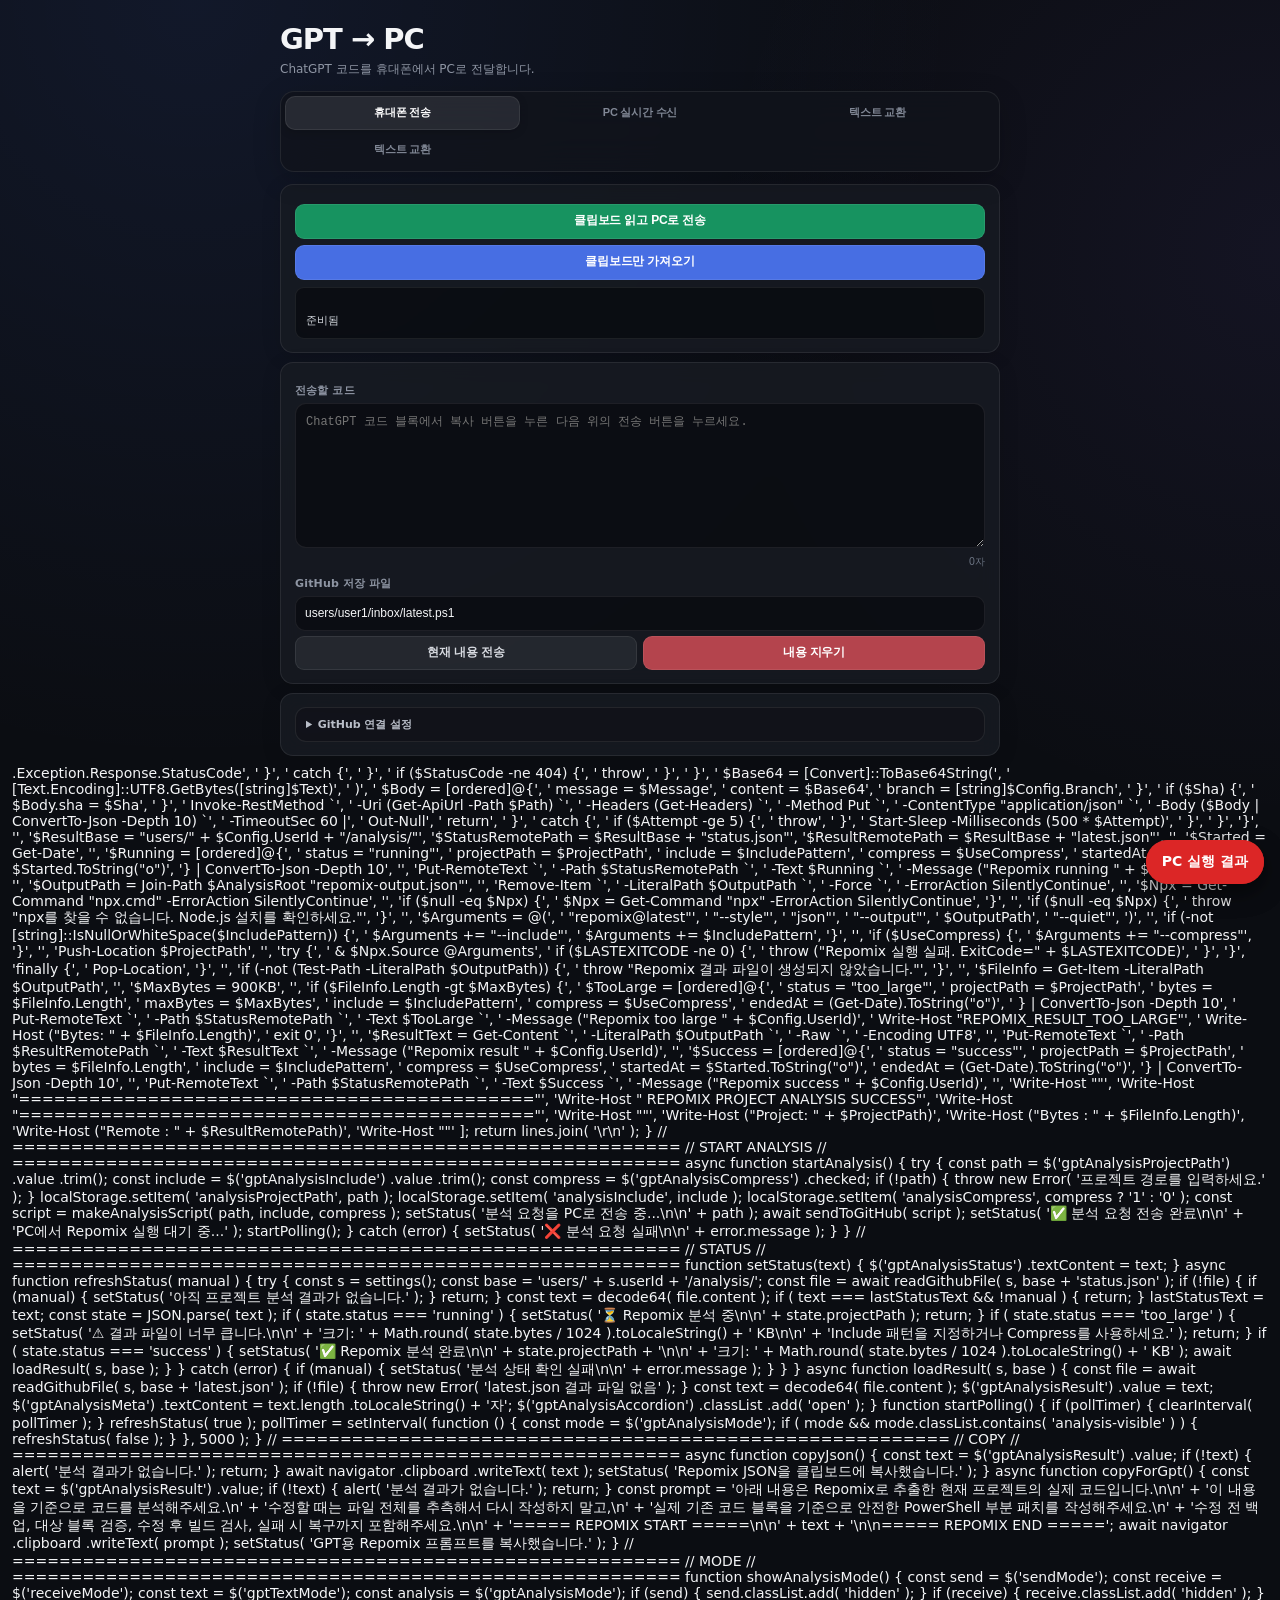
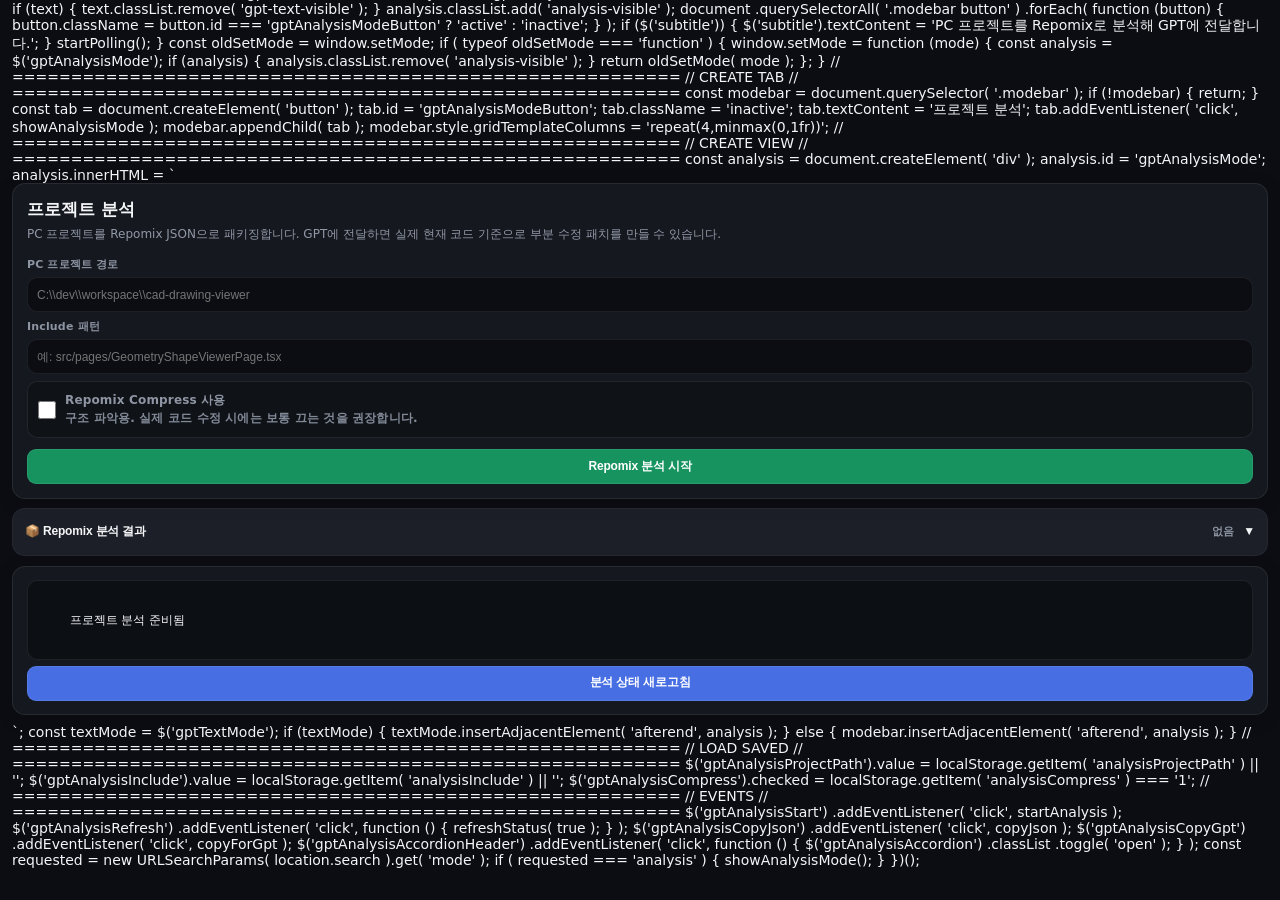
==== index.html @ d055a74e "Fix Repomix project analysis tab installer" ====
<!doctype html>
<html lang="ko">

<head>

<meta charset="utf-8">

<meta
  name="viewport"
  content="width=device-width, initial-scale=1, viewport-fit=cover"
>

<meta name="theme-color" content="#111827">

<link
  rel="manifest"
  href="./manifest.webmanifest"
>

<title>GPT → PC</title>

<style>

* {
  box-sizing: border-box;
}

body {
  margin: 0;
  padding: 14px;
  background: #111827;
  color: #f9fafb;
  font-family:
    system-ui,
    -apple-system,
    "Segoe UI",
    sans-serif;
}

.wrap {
  width: 100%;
  max-width: 1100px;
  margin: auto;
}

h1 {
  margin: 3px 0;
  font-size: 27px;
}

.sub {
  margin: 0 0 16px;
  color: #9ca3af;
}

.modebar {
  display: grid;
  grid-template-columns: 1fr 1fr;
  gap: 8px;
  margin-bottom: 14px;
}

.card {
  margin-bottom: 12px;
  padding: 14px;
  border: 1px solid #374151;
  border-radius: 14px;
  background: #1f2937;
}

label {
  display: block;
  margin: 10px 0 5px;
  color: #9ca3af;
  font-size: 13px;
}

input,
textarea,
button {
  width: 100%;
  border-radius: 9px;
  font-size: 16px;
}

input,
textarea {
  padding: 11px;
  border: 1px solid #4b5563;
  background: #111827;
  color: white;
}

textarea {
  min-height: 260px;
  resize: vertical;
  font-family:
    "Cascadia Code",
    Consolas,
    monospace;
  line-height: 1.45;
}

#receiverText {
  min-height: 500px;
}

button {
  margin-top: 8px;
  padding: 13px;
  border: 0;
  color: white;
  font-weight: 700;
  cursor: pointer;
}

.green {
  background: #059669;
}

.blue {
  background: #2563eb;
}

.gray {
  background: #374151;
}

.red {
  background: #7f1d1d;
}

.active {
  background: #2563eb;
}

.inactive {
  background: #374151;
}

.grid2 {
  display: grid;
  grid-template-columns: 1fr 1fr;
  gap: 8px;
}

.grid3 {
  display: grid;
  grid-template-columns: repeat(3, 1fr);
  gap: 8px;
}

.status {
  padding: 12px;
  border-radius: 9px;
  background: #111827;
  color: #d1d5db;
  white-space: pre-wrap;
  line-height: 1.5;
}

.connected {
  color: #86efac;
}

.disconnected {
  color: #fca5a5;
}

.meta {
  display: grid;
  grid-template-columns: 1fr 1fr 1fr;
  gap: 8px;
}

.metaBox {
  padding: 10px;
  border-radius: 9px;
  background: #111827;
}

.metaLabel {
  color: #9ca3af;
  font-size: 12px;
}

.metaValue {
  margin-top: 4px;
  word-break: break-all;
}

.hidden {
  display: none;
}

details summary {
  cursor: pointer;
  font-weight: 700;
}

.count {
  margin-top: 5px;
  text-align: right;
  color: #9ca3af;
  font-size: 12px;
}

.newFlash {
  animation: flash 1.4s ease;
}

@keyframes flash {

  0% {
    border-color: #10b981;
  }

  100% {
    border-color: #374151;
  }
}

@media (max-width: 700px) {

  .grid2,
  .grid3,
  .meta {
    grid-template-columns: 1fr;
  }

  #receiverText {
    min-height: 340px;
  }
}

</style>

<!-- GPT_COMPACT_UI_START -->

<style>

/* ==========================================================
   GPT -> PC COMPACT UI 2026
========================================================== */

:root {
  --ui-bg: #0b0d12;
  --ui-surface: rgba(24, 27, 35, 0.82);
  --ui-surface-strong: #181b23;
  --ui-surface-soft: #11141b;

  --ui-border: rgba(255,255,255,0.08);
  --ui-border-strong: rgba(255,255,255,0.13);

  --ui-text: #f4f5f7;
  --ui-muted: #8e95a3;

  --ui-blue: #4f7cff;
  --ui-green: #18a66a;
  --ui-red: #d84f58;
  --ui-purple: #8066e8;

  --ui-radius: 13px;
  --ui-radius-small: 9px;

  --ui-shadow:
    0 8px 30px rgba(0,0,0,0.22);
}


/* ==========================================================
   BASE
========================================================== */

html {
  background: var(--ui-bg);
}

body {
  background:
    radial-gradient(
      circle at 15% 0%,
      rgba(79,124,255,0.10),
      transparent 28%
    ),
    radial-gradient(
      circle at 100% 10%,
      rgba(128,102,232,0.08),
      transparent 22%
    ),
    var(--ui-bg);

  color: var(--ui-text);

  font-family:
    Inter,
    Pretendard,
    "Segoe UI",
    system-ui,
    -apple-system,
    sans-serif;

  padding:
    12px 12px 32px;

  font-size: 14px;
}


/* ==========================================================
   MAIN WIDTH
========================================================== */

.wrap,
.container {
  width: min(720px, 100%);
  margin-left: auto;
  margin-right: auto;
}


/* ==========================================================
   HEADER
========================================================== */

h1 {
  margin: 3px 0 2px !important;

  font-size:
    clamp(22px, 5vw, 29px) !important;

  line-height: 1.15;

  letter-spacing: -0.035em;
}

h2 {
  margin: 5px 0 !important;

  font-size: 16px !important;

  letter-spacing: -0.02em;
}

.sub,
#subtitle {
  margin:
    5px 0 12px !important;

  color:
    var(--ui-muted) !important;

  font-size: 12px !important;

  line-height: 1.45;
}


/* ==========================================================
   MODE TABS
========================================================== */

.modebar {
  position: sticky;

  top: 8px;

  z-index: 50;

  display: grid !important;

  grid-template-columns:
    repeat(
      3,
      minmax(0, 1fr)
    );

  gap: 3px !important;

  margin:
    8px 0 12px !important;

  padding: 4px !important;

  border:
    1px solid
    var(--ui-border);

  border-radius: 14px;

  background:
    rgba(17,20,27,0.78);

  box-shadow:
    0 8px 28px
    rgba(0,0,0,0.18);

  backdrop-filter:
    blur(18px);

  -webkit-backdrop-filter:
    blur(18px);
}


.modebar button {
  width: 100% !important;

  min-height: 34px !important;

  margin: 0 !important;

  padding:
    6px 7px !important;

  border:
    1px solid
    transparent !important;

  border-radius:
    10px !important;

  background:
    transparent !important;

  color:
    #818896 !important;

  font-size:
    11px !important;

  font-weight:
    650 !important;

  letter-spacing:
    -0.02em;

  box-shadow:
    none !important;

  transition:
    background .16s ease,
    color .16s ease,
    transform .12s ease;
}


.modebar button.active {
  background:
    rgba(255,255,255,0.095) !important;

  color:
    #ffffff !important;

  border-color:
    rgba(255,255,255,0.08) !important;

  box-shadow:
    0 2px 8px
    rgba(0,0,0,0.18) !important;
}


.modebar button:active {
  transform:
    scale(.97);
}


/* ==========================================================
   CARDS
========================================================== */

.card {
  margin-bottom:
    9px !important;

  padding:
    12px !important;

  border:
    1px solid
    var(--ui-border) !important;

  border-radius:
    var(--ui-radius) !important;

  background:
    var(--ui-surface) !important;

  box-shadow:
    0 4px 20px
    rgba(0,0,0,0.12) !important;

  backdrop-filter:
    blur(10px);

  -webkit-backdrop-filter:
    blur(10px);
}


/* ==========================================================
   LABELS
========================================================== */

label {
  margin:
    7px 0 5px !important;

  color:
    var(--ui-muted) !important;

  font-size:
    11px !important;

  font-weight:
    650;

  letter-spacing:
    .015em;
}


/* ==========================================================
   BUTTONS
========================================================== */

button {
  width: auto !important;

  min-height:
    35px !important;

  margin-top:
    6px !important;

  padding:
    7px 11px !important;

  border:
    1px solid
    var(--ui-border) !important;

  border-radius:
    var(--ui-radius-small) !important;

  font-size:
    12px !important;

  font-weight:
    680 !important;

  letter-spacing:
    -0.015em;

  line-height:
    1.15;

  box-shadow:
    none !important;

  cursor:
    pointer;

  transition:
    opacity .15s ease,
    transform .12s ease,
    background .15s ease;
}


button:hover {
  opacity:
    .93;
}


button:active {
  transform:
    scale(.975);
}


/* main standalone actions */

.card > button {
  width:
    100% !important;
}


/* compact two-button rows */

.grid2,
.grid {
  gap:
    6px !important;
}


.grid2 button,
.grid button {
  width:
    100% !important;

  min-height:
    34px !important;

  margin-top:
    5px !important;
}


/* ==========================================================
   BUTTON COLORS
========================================================== */

button.blue,
.blue {
  background:
    rgba(79,124,255,.88) !important;

  color:
    #fff !important;
}


button.green,
.green {
  background:
    rgba(24,166,106,.88) !important;

  color:
    #fff !important;
}


button.red,
.red {
  background:
    rgba(216,79,88,.82) !important;

  color:
    #fff !important;
}


button.gray,
.gray {
  background:
    rgba(255,255,255,.065) !important;

  color:
    #d7dae0 !important;
}


/* ==========================================================
   FORM
========================================================== */

input,
textarea {
  border:
    1px solid
    var(--ui-border) !important;

  border-radius:
    10px !important;

  background:
    rgba(9,11,16,.72) !important;

  color:
    var(--ui-text) !important;

  outline:
    none;

  transition:
    border-color .15s ease,
    box-shadow .15s ease;
}


input {
  min-height:
    35px !important;

  padding:
    7px 9px !important;

  font-size:
    12px !important;
}


textarea {
  padding:
    10px !important;

  font-size:
    12px !important;

  line-height:
    1.45 !important;

  min-height:
    150px !important;

  max-height:
    46vh;

  border-radius:
    11px !important;
}


input:focus,
textarea:focus {
  border-color:
    rgba(79,124,255,.60) !important;

  box-shadow:
    0 0 0 3px
    rgba(79,124,255,.10);
}


/* Main PowerShell receiver */

#receiverText {
  min-height:
    230px !important;

  max-height:
    50vh !important;
}


/* ==========================================================
   TEXT BRIDGE
========================================================== */

#gptTextMode .card {
  padding:
    11px !important;
}


.gpt-text-role {
  display:
    flex !important;

  gap:
    5px !important;

  margin-bottom:
    8px !important;
}


.gpt-text-role button {
  flex:
    1;

  min-height:
    33px !important;

  margin:
    0 !important;

  padding:
    6px 9px !important;

  font-size:
    11px !important;
}


.gpt-text-role .selected {
  background:
    rgba(128,102,232,.88) !important;

  color:
    white !important;

  border-color:
    rgba(167,145,255,.5) !important;
}


.gpt-text-role .unselected {
  background:
    rgba(255,255,255,.045) !important;

  color:
    var(--ui-muted) !important;
}


.gpt-text-box {
  min-height:
    130px !important;
}


.gpt-text-receive-box {
  min-height:
    150px !important;
}


.gpt-text-info {
  margin-top:
    7px !important;

  padding:
    8px 9px !important;

  border:
    1px solid
    var(--ui-border);

  border-radius:
    9px !important;

  background:
    rgba(5,7,11,.45) !important;

  color:
    #747b88 !important;

  font-size:
    10px !important;

  line-height:
    1.45 !important;
}


.gpt-text-status,
.status {
  margin-top:
    7px !important;

  padding:
    9px 10px !important;

  border:
    1px solid
    var(--ui-border);

  border-radius:
    9px !important;

  background:
    rgba(6,8,12,.62) !important;

  font-size:
    11px !important;

  line-height:
    1.45 !important;
}


/* ==========================================================
   DETAILS / SETTINGS
========================================================== */

details {
  overflow:
    hidden;

  border:
    1px solid
    var(--ui-border);

  border-radius:
    11px;

  background:
    rgba(12,14,20,.42);
}


details summary {
  padding:
    9px 10px;

  color:
    #b8bdc7;

  font-size:
    11px;

  font-weight:
    650;

  cursor:
    pointer;
}


details[open] summary {
  border-bottom:
    1px solid
    var(--ui-border);
}


details > *:not(summary) {
  margin-left:
    9px;

  margin-right:
    9px;
}


details > *:last-child {
  margin-bottom:
    9px;
}


/* ==========================================================
   COUNTER / META
========================================================== */

.count,
#sendCount {
  margin-top:
    4px !important;

  color:
    #697180 !important;

  font-size:
    10px !important;
}


/* ==========================================================
   SCROLLBAR
========================================================== */

textarea::-webkit-scrollbar {
  width:
    5px;
}


textarea::-webkit-scrollbar-thumb {
  background:
    rgba(255,255,255,.14);

  border-radius:
    20px;
}


/* ==========================================================
   MOBILE
========================================================== */

@media(max-width:600px) {

  body {
    padding:
      8px 9px 24px !important;
  }


  .card {
    padding:
      10px !important;

    margin-bottom:
      7px !important;

    border-radius:
      12px !important;
  }


  .modebar {
    top:
      5px;

    margin:
      6px 0 9px !important;
  }


  .modebar button {
    min-height:
      32px !important;

    padding:
      5px 4px !important;

    font-size:
      10px !important;
  }


  button {
    min-height:
      34px !important;

    padding:
      7px 9px !important;

    font-size:
      11px !important;
  }


  textarea {
    min-height:
      125px !important;
  }


  #receiverText {
    min-height:
      190px !important;
  }


  .gpt-text-box {
    min-height:
      115px !important;
  }


  .gpt-text-receive-box {
    min-height:
      130px !important;
  }


  h1 {
    font-size:
      22px !important;
  }

}


/* ==========================================================
   PC / DESKTOP
========================================================== */

@media(min-width:800px) {

  body {
    padding-top:
      20px !important;
  }


  .card {
    padding:
      13px 14px !important;
  }


  textarea {
    min-height:
      145px !important;
  }


  #receiverText {
    min-height:
      260px !important;
  }

}

</style>

<!-- GPT_COMPACT_UI_END -->
</head>


<body>

<div class="wrap">

<h1>GPT → PC</h1>

<p
  id="subtitle"
  class="sub"
>
ChatGPT 코드를 휴대폰에서 PC로 전달합니다.
</p>


<div class="modebar">

<button
  id="sendModeButton"
  class="active"
  onclick="setMode('send')"
>
휴대폰 전송
</button>

<button
  id="receiveModeButton"
  class="inactive"
  onclick="setMode('receive')"
>
PC 실시간 수신
</button>

</div>


<!-- ========================================================
     SEND MODE
========================================================= -->

<div id="sendMode">

<div class="card">

<button
  class="green"
  onclick="clipboardAndSend()"
>
클립보드 읽고 PC로 전송
</button>

<button
  class="blue"
  onclick="readClipboard()"
>
클립보드만 가져오기
</button>

<div
  id="sendStatus"
  class="status"
  style="margin-top:10px"
>
준비됨
</div>

</div>


<div class="card">

<label>
전송할 코드
</label>

<textarea
  id="sendText"
  placeholder="ChatGPT 코드 블록에서 복사 버튼을 누른 다음 위의 전송 버튼을 누르세요."
></textarea>

<div
  id="sendCount"
  class="count"
>
0자
</div>


<label>
GitHub 저장 파일
</label>

<input
  id="sendPath"
  value="inbox/latest.ps1"
>


<div class="grid2">

<button
  class="gray"
  onclick="sendCurrentText()"
>
현재 내용 전송
</button>

<button
  class="red"
  onclick="clearSendText()"
>
내용 지우기
</button>

</div>

</div>

</div>


<!-- ========================================================
     RECEIVE MODE
========================================================= -->

<div
  id="receiveMode"
  class="hidden"
>

<div
  id="receiverCard"
  class="card"
>

<div
  id="receiveStatus"
  class="status"
>
수신 대기 중...
</div>


<div
  class="meta"
  style="margin-top:10px"
>

<div class="metaBox">

<div class="metaLabel">
파일
</div>

<div
  id="receiveFile"
  class="metaValue"
>
-
</div>

</div>


<div class="metaBox">

<div class="metaLabel">
길이
</div>

<div
  id="receiveLength"
  class="metaValue"
>
-
</div>

</div>


<div class="metaBox">

<div class="metaLabel">
마지막 수신
</div>

<div
  id="receiveTime"
  class="metaValue"
>
-
</div>

</div>

</div>


<label>
PC에 도착한 최신 코드
</label>

<textarea
  id="receiverText"
  spellcheck="false"
></textarea>


<div class="grid3">

<button
  class="green"
  onclick="copyReceiverText()"
>
클립보드 복사
</button>

<button
  class="blue"
  onclick="checkNow()"
>
지금 확인
</button>

<button
  id="monitorButton"
  class="red"
  onclick="toggleMonitoring()"
>
자동 확인 중지
</button>

</div>

</div>

</div>


<!-- ========================================================
     SETTINGS
========================================================= -->

<div class="card">

<details id="settingsDetails">

<summary>
GitHub 연결 설정
</summary>


<label>
GitHub 사용자명
</label>

<input
  id="owner"
  value="joo-ec"
>


<label>
Private Repository
</label>

<input
  id="repo"
  value="gpt-to-pc-data"
>


<label>
Branch
</label>

<input
  id="branch"
  value="main"
>


<label>
Fine-grained PAT
</label>

<input
  id="token"
  type="password"
  placeholder="github_pat_..."
>


<div class="grid2">

<button
  class="blue"
  onclick="saveSettings()"
>
설정 저장
</button>

<button
  class="gray"
  onclick="testConnection()"
>
연결 테스트
</button>

</div>

<button
  class="red"
  onclick="clearToken()"
>
이 기기에 저장된 토큰 삭제
</button>

</details>

</div>

</div>


<script>

const API_VERSION =
  '2026-03-10';

const POLL_INTERVAL =
  5000;


let currentMode =
  'send';

let monitoring =
  true;

let monitorTimer =
  null;

let lastSha =
  '';

let firstReceiverLoad =
  true;


const sendText =
  document.getElementById(
    'sendText'
  );

const sendStatus =
  document.getElementById(
    'sendStatus'
  );

const sendCount =
  document.getElementById(
    'sendCount'
  );

const receiverText =
  document.getElementById(
    'receiverText'
  );

const receiveStatus =
  document.getElementById(
    'receiveStatus'
  );


function setSendStatus(text) {

  sendStatus.textContent =
    text;
}


function setReceiveStatus(text) {

  receiveStatus.textContent =
    text;
}


function updateSendCount() {

  sendCount.textContent =
    sendText.value.length
      .toLocaleString()
    +
    '자';
}


sendText.addEventListener(
  'input',
  updateSendCount
);


function loadSettings() {

  document.getElementById(
    'owner'
  ).value =
    localStorage.getItem(
      'githubOwner'
    ) || 'joo-ec';


  document.getElementById(
    'repo'
  ).value =
    localStorage.getItem(
      'githubRepo'
    ) || 'gpt-to-pc-data';


  document.getElementById(
    'branch'
  ).value =
    localStorage.getItem(
      'githubBranch'
    ) || 'main';


  document.getElementById(
    'sendPath'
  ).value =
    localStorage.getItem(
      'githubPath'
    ) || 'inbox/latest.ps1';


  document.getElementById(
    'token'
  ).value =
    localStorage.getItem(
      'githubToken'
    ) || '';
}


function saveSettings() {

  const owner =
    document
      .getElementById('owner')
      .value
      .trim();

  const repo =
    document
      .getElementById('repo')
      .value
      .trim();

  const branch =
    document
      .getElementById('branch')
      .value
      .trim();

  const path =
    document
      .getElementById('sendPath')
      .value
      .trim();

  const token =
    document
      .getElementById('token')
      .value
      .trim();


  localStorage.setItem(
    'githubOwner',
    owner
  );

  localStorage.setItem(
    'githubRepo',
    repo
  );

  localStorage.setItem(
    'githubBranch',
    branch
  );

  localStorage.setItem(
    'githubPath',
    path
  );

  localStorage.setItem(
    'githubToken',
    token
  );


  if (
    currentMode === 'receive'
  ) {

    setReceiveStatus(
      '설정을 저장했습니다.\n연결 확인 중...'
    );

    checkLatestFile(
      true
    );

  } else {

    setSendStatus(
      'GitHub 설정을 저장했습니다.'
    );
  }
}


function getSettings() {

  const settings = {

    owner:
      document
        .getElementById('owner')
        .value
        .trim(),

    repo:
      document
        .getElementById('repo')
        .value
        .trim(),

    branch:
      document
        .getElementById('branch')
        .value
        .trim(),

    path:
      document
        .getElementById('sendPath')
        .value
        .trim(),

    token:
      document
        .getElementById('token')
        .value
        .trim()
  };


  if (!settings.owner) {
    throw new Error(
      'GitHub 사용자명이 없습니다.'
    );
  }

  if (!settings.repo) {
    throw new Error(
      'Repository가 없습니다.'
    );
  }

  if (!settings.branch) {
    throw new Error(
      'Branch가 없습니다.'
    );
  }

  if (!settings.path) {
    throw new Error(
      '파일 경로가 없습니다.'
    );
  }

  if (!settings.token) {
    throw new Error(
      'GitHub PAT를 입력하세요.'
    );
  }


  return settings;
}


function headers(token) {

  return {

    'Accept':
      'application/vnd.github+json',

    'Authorization':
      'Bearer ' + token,

    'X-GitHub-Api-Version':
      API_VERSION
  };
}


function apiUrl(
  owner,
  repo,
  path
) {

  const encodedPath =
    path
      .split('/')
      .map(
        value =>
          encodeURIComponent(
            value
          )
      )
      .join('/');


  return (
    'https://api.github.com/repos/' +
    encodeURIComponent(owner) +
    '/' +
    encodeURIComponent(repo) +
    '/contents/' +
    encodedPath
  );
}


function utf8ToBase64(text) {

  const bytes =
    new TextEncoder()
      .encode(
        text
      );


  let binary =
    '';


  const size =
    0x8000;


  for (
    let i = 0;
    i < bytes.length;
    i += size
  ) {

    const chunk =
      bytes.subarray(
        i,
        Math.min(
          i + size,
          bytes.length
        )
      );


    binary +=
      String.fromCharCode.apply(
        null,
        chunk
      );
  }


  return btoa(
    binary
  );
}


function base64ToUtf8(value) {

  const cleaned =
    String(value || '')
      .replace(
        /\s/g,
        ''
      );


  const binary =
    atob(
      cleaned
    );


  const bytes =
    new Uint8Array(
      binary.length
    );


  for (
    let i = 0;
    i < binary.length;
    i++
  ) {

    bytes[i] =
      binary.charCodeAt(
        i
      );
  }


  return new TextDecoder(
    'utf-8'
  ).decode(
    bytes
  );
}


/* ==========================================================
   MODE
========================================================== */

function setMode(mode) {

  currentMode =
    mode;


  const sendMode =
    document.getElementById(
      'sendMode'
    );

  const receiveMode =
    document.getElementById(
      'receiveMode'
    );

  const sendButton =
    document.getElementById(
      'sendModeButton'
    );

  const receiveButton =
    document.getElementById(
      'receiveModeButton'
    );


  if (
    mode === 'receive'
  ) {

    sendMode.classList.add(
      'hidden'
    );

    receiveMode.classList.remove(
      'hidden'
    );

    sendButton.className =
      'inactive';

    receiveButton.className =
      'active';

    document.getElementById(
      'subtitle'
    ).textContent =
      '휴대폰에서 전송된 코드를 PC에서 자동으로 보여줍니다.';


    startMonitoring();


  } else {

    receiveMode.classList.add(
      'hidden'
    );

    sendMode.classList.remove(
      'hidden'
    );

    receiveButton.className =
      'inactive';

    sendButton.className =
      'active';

    document.getElementById(
      'subtitle'
    ).textContent =
      'ChatGPT 코드를 휴대폰에서 PC로 전달합니다.';
  }


  const url =
    new URL(
      location.href
    );


  url.searchParams.set(
    'mode',
    mode
  );


  history.replaceState(
    {},
    '',
    url
  );
}


/* ==========================================================
   SEND
========================================================== */

async function readClipboard() {

  try {

    if (
      !navigator.clipboard ||
      !navigator.clipboard.readText
    ) {

      throw new Error(
        '클립보드 읽기를 지원하지 않습니다.'
      );
    }


    const text =
      await navigator
        .clipboard
        .readText();


    if (!text) {

      throw new Error(
        '클립보드가 비어 있습니다.'
      );
    }


    sendText.value =
      text;


    updateSendCount();


    setSendStatus(
      '클립보드 읽기 완료\n' +
      text.length.toLocaleString() +
      '자'
    );


    return text;

  } catch (error) {

    setSendStatus(
      '클립보드 읽기 실패\n\n' +
      error.message
    );

    throw error;
  }
}


async function clipboardAndSend() {

  try {

    const text =
      await readClipboard();


    await sendToGitHub(
      text
    );

  } catch (error) {

    if (
      !String(
        error.message
      ).includes(
        '클립보드'
      )
    ) {

      setSendStatus(
        '전송 실패\n\n' +
        error.message
      );
    }
  }
}


async function sendCurrentText() {

  try {

    const text =
      sendText.value;


    if (!text.trim()) {

      throw new Error(
        '전송할 내용이 없습니다.'
      );
    }


    await sendToGitHub(
      text
    );

  } catch (error) {

    setSendStatus(
      '전송 실패\n\n' +
      error.message
    );
  }
}


function waitMs(ms) {

  return new Promise(
    resolve => {
      setTimeout(
        resolve,
        ms
      );
    }
  );
}


async function readGitHubResponseError(
  response
) {

  let message =
    response.status +
    ' ' +
    response.statusText;


  try {

    const body =
      await response.json();


    if (
      body &&
      body.message
    ) {

      message =
        body.message;
    }

  } catch {
  }


  return message;
}


async function getLatestGitHubFileSha(
  s,
  url
) {

  const response =
    await fetch(
      url +
      '?ref=' +
      encodeURIComponent(
        s.branch
      ) +
      '&_=' +
      Date.now(),
      {
        method:
          'GET',

        cache:
          'no-store',

        headers:
          headers(
            s.token
          )
      }
    );


  if (
    response.status === 404
  ) {

    return null;
  }


  if (!response.ok) {

    const detail =
      await readGitHubResponseError(
        response
      );


    throw new Error(
      'GitHub 파일 확인 실패: ' +
      detail
    );
  }


  const data =
    await response.json();


  return (
    data.sha ||
    null
  );
}


function isGitHubShaConflict(
  statusCode,
  message
) {

  const text =
    String(
      message || ''
    ).toLowerCase();


  return (
    statusCode === 409 ||
    statusCode === 422 ||
    text.includes(
      'does not match'
    ) ||
    (
      text.includes(
        'sha'
      ) &&
      text.includes(
        'match'
      )
    )
  );
}


async function sendToGitHub(text) {

  const s =
    getSettings();


  localStorage.setItem(
    'githubPath',
    s.path
  );


  const url =
    apiUrl(
      s.owner,
      s.repo,
      s.path
    );


  const maxAttempts =
    5;


  let lastError =
    null;


  for (
    let attempt = 1;
    attempt <= maxAttempts;
    attempt++
  ) {

    try {

      setSendStatus(
        'GitHub 최신 상태 확인 중...\n\n' +
        '전송 시도 ' +
        attempt +
        '/' +
        maxAttempts
      );


      // ------------------------------------------------------
      // 핵심:
      // 매 PUT 직전에 항상 최신 SHA를 다시 읽는다.
      // ------------------------------------------------------

      const currentSha =
        await getLatestGitHubFileSha(
          s,
          url
        );


      const body = {

        message:
          'GPT to PC ' +
          new Date()
            .toISOString(),

        content:
          utf8ToBase64(
            text
          ),

        branch:
          s.branch
      };


      if (currentSha) {

        body.sha =
          currentSha;
      }


      setSendStatus(
        'PC로 전송 중...\n\n' +
        text.length.toLocaleString() +
        '자\n\n' +
        '시도 ' +
        attempt +
        '/' +
        maxAttempts
      );


      const response =
        await fetch(
          url,
          {
            method:
              'PUT',

            cache:
              'no-store',

            headers: {

              ...headers(
                s.token
              ),

              'Content-Type':
                'application/json'
            },

            body:
              JSON.stringify(
                body
              )
          }
        );


      // ------------------------------------------------------
      // 성공
      // ------------------------------------------------------

      if (response.ok) {

        const result =
          await response.json();


        let message =
          'PC 전송 완료!\n\n' +
          s.path +
          '\n' +
          text.length.toLocaleString() +
          '자\n\n' +
          'Commit: ' +
          result.commit.sha.substring(
            0,
            7
          );


        if (attempt > 1) {

          message +=
            '\n\nGitHub 충돌 자동 복구 완료' +
            '\n' +
            attempt +
            '회차에 성공';
        }


        setSendStatus(
          message
        );


        return result;
      }


      // ------------------------------------------------------
      // 실패 내용 읽기
      // ------------------------------------------------------

      const detail =
        await readGitHubResponseError(
          response
        );


      const conflict =
        isGitHubShaConflict(
          response.status,
          detail
        );


      // ------------------------------------------------------
      // SHA 충돌이면 최신 SHA를 다시 읽고 재시도
      // ------------------------------------------------------

      if (
        conflict &&
        attempt < maxAttempts
      ) {

        lastError =
          new Error(
            detail
          );


        setSendStatus(
          'GitHub 동시 수정 충돌 감지\n\n' +
          detail +
          '\n\n' +
          '최신 SHA를 다시 읽은 뒤 자동 재시도합니다.\n' +
          '시도 ' +
          attempt +
          '/' +
          maxAttempts
        );


        // PC Runner가 result/*를 쓰는 순간과 겹칠 수 있으므로
        // 재시도할수록 조금 더 기다린다.
        await waitMs(
          400 * attempt
        );


        continue;
      }


      // SHA 충돌이 아닌 실제 오류
      throw new Error(
        detail
      );


    } catch (error) {

      lastError =
        error;


      const message =
        String(
          error &&
          error.message
            ? error.message
            : error
        );


      const retryable =
        isGitHubShaConflict(
          0,
          message
        ) ||
        message
          .toLowerCase()
          .includes(
            'failed to fetch'
          );


      if (
        retryable &&
        attempt < maxAttempts
      ) {

        setSendStatus(
          '일시적인 GitHub 충돌/통신 오류\n\n' +
          message +
          '\n\n' +
          '자동 재시도합니다.\n' +
          '시도 ' +
          attempt +
          '/' +
          maxAttempts
        );


        await waitMs(
          500 * attempt
        );


        continue;
      }


      throw error;
    }
  }


  throw (
    lastError ||
    new Error(
      'GitHub 전송을 완료하지 못했습니다.'
    )
  );
}

function clearSendText() {

  sendText.value =
    '';

  updateSendCount();

  setSendStatus(
    '내용을 지웠습니다.'
  );
}


/* ==========================================================
   PC RECEIVER
========================================================== */

function startMonitoring() {

  monitoring =
    true;


  document.getElementById(
    'monitorButton'
  ).textContent =
    '자동 확인 중지';


  document.getElementById(
    'monitorButton'
  ).className =
    'red';


  if (monitorTimer) {

    clearInterval(
      monitorTimer
    );
  }


  checkLatestFile(
    true
  );


  monitorTimer =
    setInterval(
      () => {

        if (
          monitoring &&
          currentMode === 'receive'
        ) {

          checkLatestFile(
            false
          );
        }

      },
      POLL_INTERVAL
    );
}


function stopMonitoring() {

  monitoring =
    false;


  if (monitorTimer) {

    clearInterval(
      monitorTimer
    );

    monitorTimer =
      null;
  }


  document.getElementById(
    'monitorButton'
  ).textContent =
    '자동 확인 시작';


  document.getElementById(
    'monitorButton'
  ).className =
    'green';


  setReceiveStatus(
    '자동 확인이 중지되었습니다.'
  );
}


function toggleMonitoring() {

  if (monitoring) {

    stopMonitoring();

  } else {

    startMonitoring();
  }
}


function checkNow() {

  checkLatestFile(
    true
  );
}


async function checkLatestFile(
  manual
) {

  try {

    const s =
      getSettings();


    const url =
      apiUrl(
        s.owner,
        s.repo,
        s.path
      );


    if (
      manual ||
      firstReceiverLoad
    ) {

      setReceiveStatus(
        'GitHub 확인 중...'
      );
    }


    const response =
      await fetch(
        url +
        '?ref=' +
        encodeURIComponent(
          s.branch
        ) +
        '&_=' +
        Date.now(),
        {
          cache:
            'no-store',

          headers:
            headers(
              s.token
            )
        }
      );


    if (!response.ok) {

      throw new Error(
        'GitHub 응답 ' +
        response.status
      );
    }


    const data =
      await response.json();


    const changed =
      data.sha !== lastSha;


    if (
      changed ||
      firstReceiverLoad
    ) {

      const text =
        base64ToUtf8(
          data.content
        );


      receiverText.value =
        text;


      document.getElementById(
        'receiveFile'
      ).textContent =
        data.path;


      document.getElementById(
        'receiveLength'
      ).textContent =
        text.length
          .toLocaleString()
        +
        '자';


      document.getElementById(
        'receiveTime'
      ).textContent =
        new Date()
          .toLocaleTimeString();


      if (
        !firstReceiverLoad &&
        changed
      ) {

        setReceiveStatus(
          '● 새 코드 도착!\n' +
          new Date()
            .toLocaleString()
        );


        const card =
          document.getElementById(
            'receiverCard'
          );


        card.classList.remove(
          'newFlash'
        );


        void card.offsetWidth;


        card.classList.add(
          'newFlash'
        );


        try {

          if (
            'Notification' in window &&
            Notification.permission ===
              'granted'
          ) {

            new Notification(
              'GPT → PC',
              {
                body:
                  '새 코드가 도착했습니다.'
              }
            );
          }

        } catch {
        }


      } else {

        setReceiveStatus(
          '● 연결됨\n' +
          '5초마다 자동 확인'
        );
      }


      lastSha =
        data.sha;


      firstReceiverLoad =
        false;


    } else {

      setReceiveStatus(
        '● 연결됨\n' +
        '새 코드 대기 중\n' +
        new Date()
          .toLocaleTimeString()
      );
    }


  } catch (error) {

    setReceiveStatus(
      '연결 오류\n\n' +
      error.message +
      '\n\nGitHub 연결 설정을 확인하세요.'
    );


    document.getElementById(
      'settingsDetails'
    ).open =
      true;
  }
}


async function copyReceiverText() {

  const text =
    receiverText.value;


  if (!text) {

    setReceiveStatus(
      '복사할 코드가 없습니다.'
    );

    return;
  }


  try {

    await navigator
      .clipboard
      .writeText(
        text
      );


    setReceiveStatus(
      '클립보드 복사 완료\n' +
      text.length
        .toLocaleString()
      +
      '자'
    );


  } catch {

    receiverText.focus();

    receiverText.select();


    setReceiveStatus(
      '자동 복사가 제한되었습니다.\n' +
      '코드를 전체 선택했습니다. Ctrl+C를 누르세요.'
    );
  }
}


/* ==========================================================
   CONNECTION
========================================================== */

async function testConnection() {

  try {

    saveSettings();


    const s =
      getSettings();


    const status =
      currentMode ===
      'receive'
        ? setReceiveStatus
        : setSendStatus;


    status(
      'GitHub 연결 테스트 중...'
    );


    const url =
      'https://api.github.com/repos/' +
      encodeURIComponent(
        s.owner
      ) +
      '/' +
      encodeURIComponent(
        s.repo
      );


    const response =
      await fetch(
        url,
        {
          headers:
            headers(
              s.token
            )
        }
      );


    if (!response.ok) {

      throw new Error(
        'GitHub 응답 ' +
        response.status
      );
    }


    const repo =
      await response.json();


    status(
      'GitHub 연결 성공\n\n' +
      repo.full_name +
      '\nPrivate: ' +
      repo.private +
      '\nBranch: ' +
      repo.default_branch
    );


  } catch (error) {

    const status =
      currentMode ===
      'receive'
        ? setReceiveStatus
        : setSendStatus;


    status(
      'GitHub 연결 실패\n\n' +
      error.message
    );
  }
}


function clearToken() {

  localStorage.removeItem(
    'githubToken'
  );


  document.getElementById(
    'token'
  ).value =
    '';


  if (
    currentMode ===
    'receive'
  ) {

    setReceiveStatus(
      '이 PC에서 저장된 토큰을 삭제했습니다.'
    );

  } else {

    setSendStatus(
      '휴대폰에서 저장된 토큰을 삭제했습니다.'
    );
  }
}


/* ==========================================================
   START
========================================================== */

loadSettings();

updateSendCount();


const requestedMode =
  new URLSearchParams(
    location.search
  ).get(
    'mode'
  );


if (
  requestedMode ===
  'receive'
) {

  setMode(
    'receive'
  );

} else {

  setMode(
    'send'
  );
}


if (
  'serviceWorker' in navigator
) {

  navigator
    .serviceWorker
    .register(
      './sw.js'
    )
    .then(
      registration =>
        registration.update()
    )
    .catch(
      () => {}
    );
}

</script>


<a
  href="./result.html"
  style="
    position:fixed;
    right:16px;
    bottom:16px;
    z-index:9999;
    padding:13px 16px;
    border-radius:999px;
    background:#dc2626;
    color:white;
    text-decoration:none;
    font-family:system-ui,sans-serif;
    font-weight:800;
    box-shadow:0 8px 24px rgba(0,0,0,.35);
  "
>
PC 실행 결과
</a>
<!-- GPT_MULTIUSER_START -->

<script>

(function () {

  const settings =
    document.getElementById(
      'settingsDetails'
    );

  const sendPath =
    document.getElementById(
      'sendPath'
    );


  if (!settings || !sendPath) {
    return;
  }


  function cleanUserId(value) {

    return String(
      value || ''
    )
      .trim()
      .toLowerCase()
      .replace(
        /[^a-z0-9._-]/g,
        '-'
      )
      .replace(
        /-+/g,
        '-'
      )
      .replace(
        /^[-.]+|[-.]+$/g,
        ''
      );
  }


  const wrapper =
    document.createElement(
      'div'
    );


  wrapper.id =
    'multiUserSettings';


  wrapper.innerHTML = `
    <label>
      User ID
    </label>

    <input
      id="bridgeUserId"
      placeholder="예: sv40 / tester1"
      autocomplete="off"
    >

    <div
      style="
        margin-top:6px;
        color:#9ca3af;
        font-size:12px;
        line-height:1.5;
      "
    >
      같은 저장소를 사용하더라도 User ID가 다르면 서로 완전히 분리됩니다.
    </div>
  `;


  const summary =
    settings.querySelector(
      'summary'
    );


  if (summary) {

    summary.insertAdjacentElement(
      'afterend',
      wrapper
    );

  } else {

    settings.prepend(
      wrapper
    );
  }


  const userInput =
    document.getElementById(
      'bridgeUserId'
    );


  userInput.value =
    localStorage.getItem(
      'bridgeUserId'
    ) || 'user1';


  function updatePath() {

    let userId =
      cleanUserId(
        userInput.value
      );


    if (!userId) {

      userId =
        'user1';
    }


    userInput.value =
      userId;


    localStorage.setItem(
      'bridgeUserId',
      userId
    );


    const path =
      'users/' +
      userId +
      '/inbox/latest.ps1';


    sendPath.value =
      path;


    sendPath.readOnly =
      true;


    localStorage.setItem(
      'githubPath',
      path
    );
  }


  userInput.addEventListener(
    'change',
    updatePath
  );


  userInput.addEventListener(
    'blur',
    updatePath
  );


  updatePath();


  // 기존 saveSettings에 User ID 저장 기능 추가
  if (
    typeof window.saveSettings ===
    'function'
  ) {

    const originalSaveSettings =
      window.saveSettings;


    window.saveSettings =
      function () {

        updatePath();

        return originalSaveSettings();
      };
  }


  // result.html로 이동할 때 User ID도 localStorage로 공유됨
  const resultLink =
    Array
      .from(
        document.querySelectorAll(
          'a'
        )
      )
      .find(
        item =>
          String(
            item.getAttribute(
              'href'
            ) || ''
          ).includes(
            'result.html'
          )
      );


  if (resultLink) {

    resultLink.addEventListener(
      'click',
      updatePath
    );
  }

})();

</script>

<!-- GPT_MULTIUSER_END -->
<!-- GPT_TEXT_BRIDGE_START -->

<style>

#gptTextMode {
  display: none;
}

#gptTextMode.gpt-text-visible {
  display: block;
}

.gpt-text-role {
  display: grid;
  grid-template-columns: 1fr 1fr;
  gap: 8px;
  margin-bottom: 12px;
}

.gpt-text-role button {
  margin-top: 0;
}

.gpt-text-role .selected {
  background: #7c3aed;
}

.gpt-text-role .unselected {
  background: #374151;
}

.gpt-text-box {
  min-height: 220px;
}

.gpt-text-receive-box {
  min-height: 260px;
}

.gpt-text-info {
  margin-top: 8px;
  padding: 10px;
  border-radius: 9px;
  background: #111827;
  color: #9ca3af;
  font-size: 13px;
  line-height: 1.5;
  white-space: pre-wrap;
}

.gpt-text-status {
  margin-top: 10px;
  padding: 12px;
  border-radius: 9px;
  background: #111827;
  white-space: pre-wrap;
}

@media(max-width:600px) {

  .gpt-text-role {
    grid-template-columns: 1fr;
  }
}

</style>


<script>

(function () {

  const TEXT_POLL_MS =
    5000;

  let textMonitorTimer =
    null;

  let lastIncomingSha =
    '';


  // =========================================================
  // HELPERS
  // =========================================================

  function byId(id) {

    return document.getElementById(
      id
    );
  }


  function cleanUserId(value) {

    return String(
      value || ''
    )
      .trim()
      .toLowerCase()
      .replace(
        /[^a-z0-9._-]/g,
        '-'
      )
      .replace(
        /-+/g,
        '-'
      )
      .replace(
        /^[-.]+|[-.]+$/g,
        ''
      );
  }


  function defaultRole() {

    const mobile =
      /Android|iPhone|iPad|Mobile/i
        .test(
          navigator.userAgent
        );

    return mobile
      ? 'phone'
      : 'pc';
  }


  function getRole() {

    return (
      localStorage.getItem(
        'bridgeDeviceRole'
      ) ||
      defaultRole()
    );
  }


  function setRole(role) {

    localStorage.setItem(
      'bridgeDeviceRole',
      role
    );

    updateRoleUi();

    loadIncomingText(
      true
    );
  }


  function getUserId() {

    const input =
      byId(
        'bridgeUserId'
      );

    let value =
      input
        ? input.value
        : localStorage.getItem(
            'bridgeUserId'
          );


    value =
      cleanUserId(
        value
      );


    if (!value) {

      value =
        'user1';
    }


    localStorage.setItem(
      'bridgeUserId',
      value
    );


    return value;
  }


  function getTextSettings() {

    const owner =
      byId('owner')
        ? byId('owner').value.trim()
        : localStorage.getItem(
            'githubOwner'
          ) || 'joo-ec';


    const repo =
      byId('repo')
        ? byId('repo').value.trim()
        : localStorage.getItem(
            'githubRepo'
          ) || 'gpt-to-pc-data';


    const branch =
      byId('branch')
        ? byId('branch').value.trim()
        : localStorage.getItem(
            'githubBranch'
          ) || 'main';


    const token =
      byId('token')
        ? byId('token').value.trim()
        : localStorage.getItem(
            'githubToken'
          ) || '';


    if (!owner) {

      throw new Error(
        'GitHub 사용자명이 없습니다.'
      );
    }


    if (!repo) {

      throw new Error(
        'Repository가 없습니다.'
      );
    }


    if (!branch) {

      throw new Error(
        'Branch가 없습니다.'
      );
    }


    if (!token) {

      throw new Error(
        'GitHub PAT가 없습니다.'
      );
    }


    return {
      owner,
      repo,
      branch,
      token,
      userId:
        getUserId(),
      role:
        getRole()
    };
  }


  function textHeaders(token) {

    return {

      Accept:
        'application/vnd.github+json',

      Authorization:
        'Bearer ' + token,

      'X-GitHub-Api-Version':
        '2022-11-28'
    };
  }


  function textApiUrl(
    settings,
    path
  ) {

    return (
      'https://api.github.com/repos/' +
      encodeURIComponent(
        settings.owner
      ) +
      '/' +
      encodeURIComponent(
        settings.repo
      ) +
      '/contents/' +
      path
        .split('/')
        .map(
          encodeURIComponent
        )
        .join('/')
    );
  }


  function outgoingPath(settings) {

    if (
      settings.role ===
      'phone'
    ) {

      return (
        'users/' +
        settings.userId +
        '/text/phone-to-pc.txt'
      );
    }


    return (
      'users/' +
      settings.userId +
      '/text/pc-to-phone.txt'
    );
  }


  function incomingPath(settings) {

    if (
      settings.role ===
      'phone'
    ) {

      return (
        'users/' +
        settings.userId +
        '/text/pc-to-phone.txt'
      );
    }


    return (
      'users/' +
      settings.userId +
      '/text/phone-to-pc.txt'
    );
  }


  function textUtf8ToBase64(text) {

    const bytes =
      new TextEncoder()
        .encode(text);


    let binary =
      '';


    const chunk =
      0x8000;


    for (
      let i = 0;
      i < bytes.length;
      i += chunk
    ) {

      binary +=
        String.fromCharCode.apply(
          null,
          bytes.subarray(
            i,
            i + chunk
          )
        );
    }


    return btoa(binary);
  }


  function textBase64ToUtf8(value) {

    const binary =
      atob(
        String(value || '')
          .replace(/\s/g, '')
      );


    const bytes =
      new Uint8Array(
        binary.length
      );


    for (
      let i = 0;
      i < binary.length;
      i++
    ) {

      bytes[i] =
        binary.charCodeAt(i);
    }


    return new TextDecoder(
      'utf-8'
    ).decode(bytes);
  }


  function setTextStatus(text) {

    const target =
      byId(
        'gptTextStatus'
      );


    if (target) {

      target.textContent =
        text;
    }
  }


  function waitText(ms) {

    return new Promise(
      resolve =>
        setTimeout(
          resolve,
          ms
        )
    );
  }


  // =========================================================
  // GITHUB FILE
  // =========================================================

  async function getGitHubTextFile(
    settings,
    path
  ) {

    const response =
      await fetch(
        textApiUrl(
          settings,
          path
        ) +
        '?ref=' +
        encodeURIComponent(
          settings.branch
        ) +
        '&_=' +
        Date.now(),
        {
          cache:
            'no-store',

          headers:
            textHeaders(
              settings.token
            )
        }
      );


    if (
      response.status === 404
    ) {

      return null;
    }


    if (!response.ok) {

      throw new Error(
        'GitHub 조회 실패: ' +
        response.status
      );
    }


    return await response.json();
  }


  async function putGitHubTextFile(
    settings,
    path,
    text
  ) {

    const url =
      textApiUrl(
        settings,
        path
      );


    let lastError =
      null;


    for (
      let attempt = 1;
      attempt <= 5;
      attempt++
    ) {

      try {

        let sha =
          null;


        const existing =
          await getGitHubTextFile(
            settings,
            path
          );


        if (existing) {

          sha =
            existing.sha;
        }


        const body = {

          message:
            'GPT Text Bridge ' +
            settings.userId +
            ' ' +
            new Date()
              .toISOString(),

          content:
            textUtf8ToBase64(
              text
            ),

          branch:
            settings.branch
        };


        if (sha) {

          body.sha =
            sha;
        }


        const response =
          await fetch(
            url,
            {
              method:
                'PUT',

              cache:
                'no-store',

              headers: {

                ...textHeaders(
                  settings.token
                ),

                'Content-Type':
                  'application/json'
              },

              body:
                JSON.stringify(
                  body
                )
            }
          );


        if (response.ok) {

          return await response.json();
        }


        let detail =
          response.status +
          ' ' +
          response.statusText;


        try {

          const error =
            await response.json();


          if (error.message) {

            detail =
              error.message;
          }

        } catch {
        }


        const lower =
          detail.toLowerCase();


        const retry =
          response.status === 409 ||
          response.status === 422 ||
          lower.includes(
            'does not match'
          );


        if (
          retry &&
          attempt < 5
        ) {

          await waitText(
            400 * attempt
          );

          continue;
        }


        throw new Error(
          detail
        );

      } catch (error) {

        lastError =
          error;


        if (attempt >= 5) {

          throw error;
        }


        await waitText(
          500 * attempt
        );
      }
    }


    throw (
      lastError ||
      new Error(
        '텍스트 전송 실패'
      )
    );
  }


  // =========================================================
  // SEND
  // =========================================================

  async function sendTextCurrent() {

    try {

      const settings =
        getTextSettings();


      const textarea =
        byId(
          'gptTextSend'
        );


      const text =
        textarea.value;


      if (!text) {

        throw new Error(
          '전송할 텍스트가 없습니다.'
        );
      }


      const path =
        outgoingPath(
          settings
        );


      setTextStatus(
        '텍스트 전송 중...\n' +
        path +
        '\n' +
        text.length.toLocaleString() +
        '자'
      );


      await putGitHubTextFile(
        settings,
        path,
        text
      );


      setTextStatus(
        '✅ 텍스트 전송 완료\n\n' +
        (
          settings.role ===
          'phone'
            ? '휴대폰 → PC'
            : 'PC → 휴대폰'
        ) +
        '\n' +
        text.length.toLocaleString() +
        '자'
      );

    } catch (error) {

      setTextStatus(
        '❌ 텍스트 전송 실패\n\n' +
        error.message
      );
    }
  }


  async function clipboardToText() {

    try {

      if (
        !navigator.clipboard ||
        !navigator.clipboard.readText
      ) {

        throw new Error(
          '이 브라우저에서는 클립보드 읽기를 지원하지 않습니다.'
        );
      }


      const text =
        await navigator
          .clipboard
          .readText();


      if (!text) {

        throw new Error(
          '클립보드가 비어 있습니다.'
        );
      }


      byId(
        'gptTextSend'
      ).value =
        text;


      setTextStatus(
        '클립보드 읽기 완료\n' +
        text.length.toLocaleString() +
        '자'
      );

    } catch (error) {

      setTextStatus(
        '클립보드 읽기 실패\n\n' +
        error.message
      );
    }
  }


  async function clipboardAndSendText() {

    await clipboardToText();


    if (
      byId('gptTextSend')
        .value
    ) {

      await sendTextCurrent();
    }
  }


  // =========================================================
  // RECEIVE
  // =========================================================

  async function loadIncomingText(
    manual
  ) {

    try {

      const settings =
        getTextSettings();


      const path =
        incomingPath(
          settings
        );


      if (manual) {

        setTextStatus(
          '상대방 텍스트 확인 중...\n' +
          path
        );
      }


      const file =
        await getGitHubTextFile(
          settings,
          path
        );


      if (!file) {

        if (manual) {

          setTextStatus(
            '아직 상대방이 보낸 텍스트가 없습니다.'
          );
        }


        return;
      }


      const changed =
        file.sha !==
        lastIncomingSha;


      if (
        changed ||
        manual
      ) {

        const text =
          textBase64ToUtf8(
            file.content
          );


        byId(
          'gptTextReceive'
        ).value =
          text;


        lastIncomingSha =
          file.sha;


        setTextStatus(
          (
            changed
              ? '📩 새 텍스트 수신'
              : '✅ 최신 텍스트 확인'
          ) +
          '\n\n' +
          (
            settings.role ===
            'phone'
              ? 'PC → 휴대폰'
              : '휴대폰 → PC'
          ) +
          '\n' +
          text.length.toLocaleString() +
          '자\n' +
          new Date()
            .toLocaleTimeString()
        );
      }

    } catch (error) {

      if (manual) {

        setTextStatus(
          '텍스트 수신 실패\n\n' +
          error.message
        );
      }
    }
  }


  async function copyIncomingText() {

    const text =
      byId(
        'gptTextReceive'
      ).value;


    if (!text) {

      alert(
        '복사할 수신 텍스트가 없습니다.'
      );

      return;
    }


    try {

      await navigator
        .clipboard
        .writeText(text);


      setTextStatus(
        '수신 텍스트를 클립보드에 복사했습니다.'
      );

    } catch {

      const box =
        byId(
          'gptTextReceive'
        );


      box.focus();
      box.select();


      setTextStatus(
        '자동 복사가 제한되었습니다.\nCtrl+C 또는 복사를 사용하세요.'
      );
    }
  }


  // =========================================================
  // UI
  // =========================================================

  function updateRoleUi() {

    const role =
      getRole();


    const phone =
      byId(
        'gptTextRolePhone'
      );


    const pc =
      byId(
        'gptTextRolePc'
      );


    if (!phone || !pc) {
      return;
    }


    phone.className =
      role === 'phone'
        ? 'selected'
        : 'unselected';


    pc.className =
      role === 'pc'
        ? 'selected'
        : 'unselected';


    const settings =
      {
        role,
        userId:
          getUserId()
      };


    const info =
      byId(
        'gptTextPathInfo'
      );


    if (info) {

      info.textContent =
        '보내는 경로\n' +
        outgoingPath(
          settings
        ) +
        '\n\n받는 경로\n' +
        incomingPath(
          settings
        );
    }
  }


  function showTextMode() {

    const sendMode =
      byId(
        'sendMode'
      );

    const receiveMode =
      byId(
        'receiveMode'
      );

    const textMode =
      byId(
        'gptTextMode'
      );


    if (sendMode) {

      sendMode.classList.add(
        'hidden'
      );
    }


    if (receiveMode) {

      receiveMode.classList.add(
        'hidden'
      );
    }


    textMode.classList.add(
      'gpt-text-visible'
    );


    const sendButton =
      byId(
        'sendModeButton'
      );

    const receiveButton =
      byId(
        'receiveModeButton'
      );

    const textButton =
      byId(
        'gptTextModeButton'
      );


    if (sendButton) {

      sendButton.className =
        'inactive';
    }


    if (receiveButton) {

      receiveButton.className =
        'inactive';
    }


    textButton.className =
      'active';


    const subtitle =
      byId(
        'subtitle'
      );


    if (subtitle) {

      subtitle.textContent =
        '휴대폰과 PC 사이에서 클립보드 텍스트를 양방향으로 전달합니다.';
    }


    const url =
      new URL(
        location.href
      );


    url.searchParams.set(
      'mode',
      'text'
    );


    history.replaceState(
      {},
      '',
      url
    );


    updateRoleUi();

    loadIncomingText(
      true
    );


    if (textMonitorTimer) {

      clearInterval(
        textMonitorTimer
      );
    }


    textMonitorTimer =
      setInterval(
        () => {

          if (
            byId('gptTextMode')
              .classList
              .contains(
                'gpt-text-visible'
              )
          ) {

            loadIncomingText(
              false
            );
          }

        },
        TEXT_POLL_MS
      );
  }


  // =========================================================
  // 기존 탭 동작과 연결
  // =========================================================

  const originalSetMode =
    window.setMode;


  if (
    typeof originalSetMode ===
    'function'
  ) {

    window.setMode =
      function (mode) {

        const textMode =
          byId(
            'gptTextMode'
          );


        if (textMode) {

          textMode.classList.remove(
            'gpt-text-visible'
          );
        }


        const textButton =
          byId(
            'gptTextModeButton'
          );


        if (textButton) {

          textButton.className =
            'inactive';
        }


        return originalSetMode(
          mode
        );
      };
  }


  // =========================================================
  // 탭 버튼 추가
  // =========================================================

  const modeBar =
    document.querySelector(
      '.modebar'
    );


  if (!modeBar) {
    return;
  }


  const textButton =
    document.createElement(
      'button'
    );


  textButton.id =
    'gptTextModeButton';

  textButton.className =
    'inactive';

  textButton.textContent =
    '텍스트 교환';

  textButton.addEventListener(
    'click',
    showTextMode
  );


  modeBar.appendChild(
    textButton
  );


  // =========================================================
  // Text Mode 화면 생성
  // =========================================================

  const textMode =
    document.createElement(
      'div'
    );


  textMode.id =
    'gptTextMode';


  textMode.innerHTML = `

    <div class="card">

      <label>
        이 기기의 역할
      </label>

      <div class="gpt-text-role">

        <button
          id="gptTextRolePhone"
          type="button"
        >
          📱 휴대폰
        </button>

        <button
          id="gptTextRolePc"
          type="button"
        >
          💻 PC
        </button>

      </div>

      <div
        id="gptTextPathInfo"
        class="gpt-text-info"
      ></div>

    </div>


    <div class="card">

      <label>
        상대방에게 보낼 텍스트
      </label>

      <textarea
        id="gptTextSend"
        class="gpt-text-box"
        placeholder="클립보드를 읽거나 직접 텍스트를 입력하세요."
      ></textarea>


      <button
        id="gptTextClipboardSend"
        class="green"
        type="button"
      >
        클립보드 읽고 바로 전송
      </button>


      <button
        id="gptTextClipboardRead"
        class="blue"
        type="button"
      >
        클립보드만 가져오기
      </button>


      <button
        id="gptTextCurrentSend"
        class="gray"
        type="button"
      >
        현재 텍스트 전송
      </button>


      <button
        id="gptTextClear"
        class="red"
        type="button"
      >
        입력 내용 지우기
      </button>

    </div>


    <div class="card">

      <label>
        상대방에게서 받은 최신 텍스트
      </label>

      <textarea
        id="gptTextReceive"
        class="gpt-text-receive-box"
        readonly
      ></textarea>


      <button
        id="gptTextRefresh"
        class="blue"
        type="button"
      >
        지금 새로고침
      </button>


      <button
        id="gptTextCopy"
        class="green"
        type="button"
      >
        받은 텍스트 클립보드 복사
      </button>

    </div>


    <div class="card">

      <div
        id="gptTextStatus"
        class="gpt-text-status"
      >
        텍스트 교환 준비됨
      </div>

    </div>
  `;


  const receiveMode =
    byId(
      'receiveMode'
    );


  if (receiveMode) {

    receiveMode.insertAdjacentElement(
      'afterend',
      textMode
    );

  } else {

    modeBar.insertAdjacentElement(
      'afterend',
      textMode
    );
  }


  // =========================================================
  // 이벤트
  // =========================================================

  byId(
    'gptTextRolePhone'
  ).addEventListener(
    'click',
    () =>
      setRole(
        'phone'
      )
  );


  byId(
    'gptTextRolePc'
  ).addEventListener(
    'click',
    () =>
      setRole(
        'pc'
      )
  );


  byId(
    'gptTextClipboardRead'
  ).addEventListener(
    'click',
    clipboardToText
  );


  byId(
    'gptTextClipboardSend'
  ).addEventListener(
    'click',
    clipboardAndSendText
  );


  byId(
    'gptTextCurrentSend'
  ).addEventListener(
    'click',
    sendTextCurrent
  );


  byId(
    'gptTextClear'
  ).addEventListener(
    'click',
    () => {

      byId(
        'gptTextSend'
      ).value =
        '';

      setTextStatus(
        '입력 내용을 지웠습니다.'
      );
    }
  );


  byId(
    'gptTextRefresh'
  ).addEventListener(
    'click',
    () =>
      loadIncomingText(
        true
      )
  );


  byId(
    'gptTextCopy'
  ).addEventListener(
    'click',
    copyIncomingText
  );


  updateRoleUi();


  // URL이 ?mode=text 라면 바로 텍스트 탭
  const requestedMode =
    new URLSearchParams(
      location.search
    ).get(
      'mode'
    );


  if (
    requestedMode ===
    'text'
  ) {

    showTextMode();
  }

})();

</script>

<!-- GPT_TEXT_BRIDGE_END -->
<!-- GPT_TEXT_ACCORDION_V2_START -->

<style>

/* ==========================================================
   TEXT BRIDGE - BALANCED SIZE
========================================================== */

#gptTextMode {
  font-size: 14px !important;
}

#gptTextMode .card {
  padding: 14px !important;
  margin-bottom: 10px !important;
}

#gptTextMode label {
  font-size: 13px !important;
  line-height: 1.4 !important;
}

#gptTextMode button {
  min-height: 41px !important;
  padding: 9px 13px !important;
  font-size: 13px !important;
  border-radius: 10px !important;
}

#gptTextMode .gpt-text-role button {
  min-height: 40px !important;
  font-size: 13px !important;
}

#gptTextMode textarea {
  min-height: 175px !important;
  max-height: 46vh !important;
  padding: 11px !important;
  font-size: 13px !important;
  line-height: 1.55 !important;
}

#gptTextMode .gpt-text-info {
  padding: 9px 10px !important;
  font-size: 11px !important;
  line-height: 1.5 !important;
}

#gptTextMode .gpt-text-status {
  padding: 10px 11px !important;
  font-size: 12px !important;
  line-height: 1.5 !important;
}


/* ==========================================================
   ACCORDION
========================================================== */

#gptTextMode .gpt-accordion-card {
  padding: 0 !important;
  overflow: hidden;

  border:
    1px solid
    rgba(255,255,255,.09) !important;

  border-radius:
    14px !important;

  background:
    rgba(24,27,35,.82) !important;
}


.gpt-accordion-header {
  width: 100% !important;
  min-height: 50px !important;

  margin: 0 !important;
  padding: 10px 13px !important;

  display: flex !important;
  align-items: center;
  justify-content: space-between;

  gap: 10px;

  border: 0 !important;
  border-radius: 0 !important;

  background:
    rgba(255,255,255,.035) !important;

  color:
    #f0f2f5 !important;

  box-shadow:
    none !important;

  text-align:
    left !important;
}


.gpt-accordion-header:active {
  transform: none !important;
}


.gpt-accordion-left {
  min-width: 0;

  display: flex;
  align-items: center;

  gap: 9px;
}


.gpt-accordion-emoji {
  flex: 0 0 auto;

  font-size: 16px;
}


.gpt-accordion-title {
  overflow: hidden;

  font-size: 13px;
  font-weight: 720;

  text-overflow: ellipsis;
  white-space: nowrap;
}


.gpt-accordion-right {
  flex: 0 0 auto;

  display: flex;
  align-items: center;

  gap: 7px;
}


.gpt-accordion-meta {
  color:
    #8d95a3;

  font-size:
    11px;

  font-weight:
    550;
}


.gpt-accordion-arrow {
  color:
    #8d95a3;

  font-size:
    12px;

  transition:
    transform .18s ease;
}


.gpt-accordion-card.gpt-open
.gpt-accordion-arrow {
  transform:
    rotate(180deg);
}


.gpt-accordion-body {
  display:
    none;

  padding:
    12px 13px 13px;

  border-top:
    1px solid
    rgba(255,255,255,.065);
}


.gpt-accordion-card.gpt-open
.gpt-accordion-body {
  display:
    block;
}


/* textarea가 아코디언 내부일 때 */

.gpt-accordion-body textarea {
  margin-top: 0 !important;
}


/* ==========================================================
   MOBILE
========================================================== */

@media(max-width:600px) {

  #gptTextMode {
    font-size: 14px !important;
  }

  #gptTextMode .card {
    padding: 12px !important;
  }

  #gptTextMode button {
    min-height: 40px !important;
    padding: 9px 11px !important;
    font-size: 13px !important;
  }

  #gptTextMode textarea {
    min-height: 160px !important;
  }

  .gpt-accordion-header {
    min-height: 48px !important;
    padding: 10px 11px !important;
  }

  .gpt-accordion-body {
    padding: 11px !important;
  }

  .gpt-accordion-title {
    font-size: 12px;
  }

}

</style>


<script>

(function () {

  'use strict';


  function byId(id) {

    return document.getElementById(
      id
    );
  }


  function setAccordionOpen(
    card,
    open
  ) {

    if (!card) {
      return;
    }


    if (open) {

      card.classList.add(
        'gpt-open'
      );

    } else {

      card.classList.remove(
        'gpt-open'
      );
    }
  }


  function toggleAccordion(card) {

    if (!card) {
      return;
    }


    card.classList.toggle(
      'gpt-open'
    );
  }


  function createHeader(
    emoji,
    title,
    metaId
  ) {

    const header =
      document.createElement(
        'button'
      );


    header.type =
      'button';


    header.className =
      'gpt-accordion-header';


    const left =
      document.createElement(
        'span'
      );


    left.className =
      'gpt-accordion-left';


    const emojiSpan =
      document.createElement(
        'span'
      );


    emojiSpan.className =
      'gpt-accordion-emoji';


    emojiSpan.textContent =
      emoji;


    const titleSpan =
      document.createElement(
        'span'
      );


    titleSpan.className =
      'gpt-accordion-title';


    titleSpan.textContent =
      title;


    left.appendChild(
      emojiSpan
    );


    left.appendChild(
      titleSpan
    );


    const right =
      document.createElement(
        'span'
      );


    right.className =
      'gpt-accordion-right';


    const meta =
      document.createElement(
        'span'
      );


    meta.id =
      metaId;


    meta.className =
      'gpt-accordion-meta';


    meta.textContent =
      '0자';


    const arrow =
      document.createElement(
        'span'
      );


    arrow.className =
      'gpt-accordion-arrow';


    arrow.textContent =
      '▼';


    right.appendChild(
      meta
    );


    right.appendChild(
      arrow
    );


    header.appendChild(
      left
    );


    header.appendChild(
      right
    );


    return header;
  }


  function convertCardToAccordion(
    card,
    options
  ) {

    if (
      !card ||
      card.dataset.accordionReady ===
      '1'
    ) {

      return null;
    }


    card.dataset.accordionReady =
      '1';


    card.classList.add(
      'gpt-accordion-card'
    );


    const body =
      document.createElement(
        'div'
      );


    body.className =
      'gpt-accordion-body';


    while (
      card.firstChild
    ) {

      body.appendChild(
        card.firstChild
      );
    }


    const header =
      createHeader(
        options.emoji,
        options.title,
        options.metaId
      );


    card.appendChild(
      header
    );


    card.appendChild(
      body
    );


    setAccordionOpen(
      card,
      options.defaultOpen
    );


    header.addEventListener(
      'click',
      function () {

        toggleAccordion(
          card
        );
      }
    );


    return {
      card:
        card,

      header:
        header,

      body:
        body
    };
  }


  function updateMeta(
    textAreaId,
    metaId,
    emptyText
  ) {

    const textarea =
      byId(
        textAreaId
      );


    const meta =
      byId(
        metaId
      );


    if (
      !textarea ||
      !meta
    ) {

      return;
    }


    const length =
      textarea.value.length;


    if (
      length === 0 &&
      emptyText
    ) {

      meta.textContent =
        emptyText;

    } else {

      meta.textContent =
        length.toLocaleString() +
        '자';
    }
  }


  function initialize() {

    const textMode =
      byId(
        'gptTextMode'
      );


    const sendText =
      byId(
        'gptTextSend'
      );


    const receiveText =
      byId(
        'gptTextReceive'
      );


    if (
      !textMode ||
      !sendText ||
      !receiveText
    ) {

      return false;
    }


    if (
      textMode.dataset.accordionV2Ready ===
      '1'
    ) {

      return true;
    }


    textMode.dataset.accordionV2Ready =
      '1';


    const sendCard =
      sendText.closest(
        '.card'
      );


    const receiveCard =
      receiveText.closest(
        '.card'
      );


    if (
      !sendCard ||
      !receiveCard
    ) {

      return false;
    }


    const sendAccordion =
      convertCardToAccordion(
        sendCard,
        {
          emoji:
            '✉️',

          title:
            '상대방에게 보낼 텍스트',

          metaId:
            'gptTextSendAccordionMeta',

          defaultOpen:
            true
        }
      );


    const receiveAccordion =
      convertCardToAccordion(
        receiveCard,
        {
          emoji:
            '📥',

          title:
            '상대방에게서 받은 최신 텍스트',

          metaId:
            'gptTextReceiveAccordionMeta',

          defaultOpen:
            false
        }
      );


    updateMeta(
      'gptTextSend',
      'gptTextSendAccordionMeta',
      '0자'
    );


    updateMeta(
      'gptTextReceive',
      'gptTextReceiveAccordionMeta',
      '대기 중'
    );


    sendText.addEventListener(
      'input',
      function () {

        updateMeta(
          'gptTextSend',
          'gptTextSendAccordionMeta',
          '0자'
        );
      }
    );


    let previousReceiveValue =
      receiveText.value;


    // 기존 Text Bridge 코드가 textarea.value를 직접 변경하므로
    // 값 변경을 주기적으로 감지
    window.setInterval(
      function () {

        updateMeta(
          'gptTextSend',
          'gptTextSendAccordionMeta',
          '0자'
        );


        const currentValue =
          receiveText.value;


        if (
          currentValue !==
          previousReceiveValue
        ) {

          const hadPreviousText =
            previousReceiveValue.length >
            0;


          previousReceiveValue =
            currentValue;


          updateMeta(
            'gptTextReceive',
            'gptTextReceiveAccordionMeta',
            '대기 중'
          );


          // 새 수신 내용이 실제로 들어왔으면 자동 펼침
          if (
            currentValue.length >
            0
          ) {

            setAccordionOpen(
              receiveAccordion
                ? receiveAccordion.card
                : receiveCard,
              true
            );


            // 새 수신 시 보내기 영역은 자동 접어서
            // 받은 내용을 바로 보기 쉽게 함
            if (
              sendAccordion &&
              hadPreviousText
            ) {

              setAccordionOpen(
                sendAccordion.card,
                false
              );
            }
          }
        }

      },
      500
    );


    return true;
  }


  // Text Bridge DOM이 기존 스크립트에서 생성되므로
  // 생성 완료까지 짧게 확인
  let attempts =
    0;


  const timer =
    window.setInterval(
      function () {

        attempts++;


        if (
          initialize() ||
          attempts > 100
        ) {

          window.clearInterval(
            timer
          );
        }

      },
      100
    );

})();

</script>

<!-- GPT_TEXT_ACCORDION_V2_END -->
<!-- GPT_PROJECT_ANALYSIS_START -->

<style>

#gptAnalysisMode {
  display: none;
}

#gptAnalysisMode.analysis-visible {
  display: block;
}

.analysis-card {
  padding: 14px !important;
}

.analysis-title {
  margin-bottom: 4px;
  font-size: 17px;
  font-weight: 750;
}

.analysis-description {
  margin-bottom: 14px;
  color: #9198a6;
  font-size: 12px;
  line-height: 1.55;
}

.analysis-option {
  margin-top: 9px;
  padding: 10px;

  display: flex;
  align-items: center;
  gap: 9px;

  border: 1px solid rgba(255,255,255,.08);
  border-radius: 10px;

  background: rgba(8,10,14,.4);
}

.analysis-option input {
  width: 18px !important;
  height: 18px !important;
  min-height: 0 !important;
  margin: 0 !important;
}

.analysis-option span {
  font-size: 12px;
  line-height: 1.45;
}

.analysis-status {
  padding: 11px;

  border: 1px solid rgba(255,255,255,.08);
  border-radius: 10px;

  background: rgba(8,10,14,.55);

  white-space: pre-wrap;
  font-size: 12px;
  line-height: 1.55;
}

.analysis-accordion {
  margin-bottom: 10px;

  overflow: hidden;

  border: 1px solid rgba(255,255,255,.08);
  border-radius: 13px;

  background: rgba(24,27,35,.78);
}

.analysis-accordion-header {
  width: 100% !important;
  min-height: 46px !important;

  margin: 0 !important;
  padding: 10px 12px !important;

  display: flex;
  align-items: center;
  justify-content: space-between;

  border: 0 !important;
  border-radius: 0 !important;

  background: rgba(255,255,255,.035) !important;
  color: #f4f5f7 !important;
}

.analysis-accordion-body {
  display: none;
  padding: 12px;

  border-top: 1px solid rgba(255,255,255,.06);
}

.analysis-accordion.open .analysis-accordion-body {
  display: block;
}

.analysis-arrow {
  transition: transform .18s ease;
}

.analysis-accordion.open .analysis-arrow {
  transform: rotate(180deg);
}

#gptAnalysisResult {
  min-height: 240px !important;
  max-height: 55vh !important;

  font-family:
    "Cascadia Code",
    Consolas,
    monospace !important;
}

.analysis-meta {
  margin-right: 7px;

  color: #8c94a2;
  font-size: 11px;
}

@media(max-width:600px) {

  #gptAnalysisResult {
    min-height: 200px !important;
  }
}

</style>


<script>

(function () {

  'use strict';


  const $ =
    id =>
      document.getElementById(id);


  let pollTimer =
    null;


  let lastStatusText =
    '';


  // =========================================================
  // USER / SETTINGS
  // =========================================================

  function userId() {

    const input =
      $('bridgeUserId');


    let value =
      input
        ? input.value
        : localStorage.getItem(
            'bridgeUserId'
          );


    value =
      String(
        value || 'user1'
      )
        .trim()
        .toLowerCase()
        .replace(
          /[^a-z0-9._-]/g,
          '-'
        )
        .replace(
          /-+/g,
          '-'
        );


    return value || 'user1';
  }


  function settings() {

    const s =
      getSettings();


    s.userId =
      userId();


    return s;
  }


  // =========================================================
  // BASE64
  // =========================================================

  function encode64(text) {

    const bytes =
      new TextEncoder()
        .encode(
          text
        );


    let binary =
      '';


    const chunk =
      0x8000;


    for (
      let i = 0;
      i < bytes.length;
      i += chunk
    ) {

      binary +=
        String.fromCharCode.apply(
          null,
          bytes.subarray(
            i,
            i + chunk
          )
        );
    }


    return btoa(binary);
  }


  function decode64(value) {

    const binary =
      atob(
        String(value || '')
          .replace(
            /\s/g,
            ''
          )
      );


    const bytes =
      new Uint8Array(
        binary.length
      );


    for (
      let i = 0;
      i < binary.length;
      i++
    ) {

      bytes[i] =
        binary.charCodeAt(i);
    }


    return new TextDecoder(
      'utf-8'
    ).decode(bytes);
  }


  // =========================================================
  // GITHUB READ
  // =========================================================

  function githubUrl(
    s,
    path
  ) {

    return (
      'https://api.github.com/repos/' +
      encodeURIComponent(
        s.owner
      ) +
      '/' +
      encodeURIComponent(
        s.repo
      ) +
      '/contents/' +
      path
        .split('/')
        .map(
          encodeURIComponent
        )
        .join('/')
    );
  }


  function githubHeaders(token) {

    return {

      Accept:
        'application/vnd.github+json',

      Authorization:
        'Bearer ' + token,

      'X-GitHub-Api-Version':
        '2022-11-28'
    };
  }


  async function readGithubFile(
    s,
    path
  ) {

    const response =
      await fetch(
        githubUrl(
          s,
          path
        ) +
        '?ref=' +
        encodeURIComponent(
          s.branch
        ) +
        '&_=' +
        Date.now(),
        {
          cache:
            'no-store',

          headers:
            githubHeaders(
              s.token
            )
        }
      );


    if (
      response.status ===
      404
    ) {

      return null;
    }


    if (!response.ok) {

      throw new Error(
        'GitHub 조회 실패: ' +
        response.status
      );
    }


    return await response.json();
  }


  // =========================================================
  // ANALYSIS POWERSHELL GENERATOR
  // =========================================================

  function makeAnalysisScript(
    projectPath,
    includePattern,
    useCompress
  ) {

    const project64 =
      encode64(
        projectPath
      );


    const include64 =
      encode64(
        includePattern || ''
      );


    const compressText =
      useCompress
        ? '$true'
        : '$false';


    const lines = [

      '$ErrorActionPreference = "Stop"',

      '',

      '$Root = "C:\\dev\\gpt-to-pc-auto-runner"',

      '$ConfigPath = Join-Path $Root "config.json"',

      '$TokenPath = Join-Path $Root "token.txt"',

      '$AnalysisRoot = Join-Path $Root "Analysis"',

      '',

      'New-Item -ItemType Directory -Path $AnalysisRoot -Force | Out-Null',

      '',

      '$ProjectPath = [Text.Encoding]::UTF8.GetString([Convert]::FromBase64String("' +
        project64 +
        '"))',

      '',

      '$IncludePattern = [Text.Encoding]::UTF8.GetString([Convert]::FromBase64String("' +
        include64 +
        '"))',

      '',

      '$UseCompress = ' +
        compressText,

      '',

      'if (-not (Test-Path -LiteralPath $ProjectPath -PathType Container)) {',
      '    throw ("프로젝트 폴더가 없습니다: " + $ProjectPath)',
      '}',

      '',

      '$Config = Get-Content -LiteralPath $ConfigPath -Raw -Encoding UTF8 | ConvertFrom-Json',

      '',

      '$Encrypted = Get-Content -LiteralPath $TokenPath -Raw',

      '$Secure = $Encrypted | ConvertTo-SecureString',

      '$Pointer = [Runtime.InteropServices.Marshal]::SecureStringToBSTR($Secure)',

      '',

      'try {',
      '    $GitHubToken = [Runtime.InteropServices.Marshal]::PtrToStringBSTR($Pointer)',
      '}',
      'finally {',
      '    [Runtime.InteropServices.Marshal]::ZeroFreeBSTR($Pointer)',
      '}',

      '',

      'function Get-Headers {',

      '    return @{',
      '        Accept = "application/vnd.github+json"',
      '        Authorization = "Bearer " + $GitHubToken',
      '        "X-GitHub-Api-Version" = "2022-11-28"',
      '    }',

      '}',

      '',

      'function Get-ApiUrl {',

      '    param([string]$Path)',

      '    $EncodedParts = @()',

      '    foreach ($Part in ($Path -split "/")) {',
      '        $EncodedParts += [Uri]::EscapeDataString([string]$Part)',
      '    }',

      '    return (',
      '        "https://api.github.com/repos/" +',
      '        $Config.Owner + "/" +',
      '        $Config.Repo +',
      '        "/contents/" +',
      '        ($EncodedParts -join "/")',
      '    )',

      '}',

      '',

      'function Get-RemoteFile {',

      '    param([string]$Path)',

      '    $Url = Get-ApiUrl -Path $Path',

      '    $Branch = [Uri]::EscapeDataString([string]$Config.Branch)',

      '    return (',
      '        Invoke-RestMethod `',
      '            -Uri ($Url + "?ref=" + $Branch) `',
      '            -Headers (Get-Headers) `',
      '            -Method Get `',
      '            -TimeoutSec 30',
      '    )',

      '}',

      '',

      'function Put-RemoteText {',

      '    param(',
      '        [string]$Path,',
      '        [string]$Text,',
      '        [string]$Message',
      '    )',

      '    for ($Attempt = 1; $Attempt -le 5; $Attempt++) {',

      '        try {',

      '            $Sha = $null',

      '            try {',
      '                $Existing = Get-RemoteFile -Path $Path',
      '                $Sha = [string]$Existing.sha',
      '            }',
      '            catch {',

      '                $StatusCode = 0',

      '                try {',
      '                    $StatusCode = [int]<!doctype html>
<html lang="ko">

<head>

<meta charset="utf-8">

<meta
  name="viewport"
  content="width=device-width, initial-scale=1, viewport-fit=cover"
>

<meta name="theme-color" content="#111827">

<link
  rel="manifest"
  href="./manifest.webmanifest"
>

<title>GPT → PC</title>

<style>

* {
  box-sizing: border-box;
}

body {
  margin: 0;
  padding: 14px;
  background: #111827;
  color: #f9fafb;
  font-family:
    system-ui,
    -apple-system,
    "Segoe UI",
    sans-serif;
}

.wrap {
  width: 100%;
  max-width: 1100px;
  margin: auto;
}

h1 {
  margin: 3px 0;
  font-size: 27px;
}

.sub {
  margin: 0 0 16px;
  color: #9ca3af;
}

.modebar {
  display: grid;
  grid-template-columns: 1fr 1fr;
  gap: 8px;
  margin-bottom: 14px;
}

.card {
  margin-bottom: 12px;
  padding: 14px;
  border: 1px solid #374151;
  border-radius: 14px;
  background: #1f2937;
}

label {
  display: block;
  margin: 10px 0 5px;
  color: #9ca3af;
  font-size: 13px;
}

input,
textarea,
button {
  width: 100%;
  border-radius: 9px;
  font-size: 16px;
}

input,
textarea {
  padding: 11px;
  border: 1px solid #4b5563;
  background: #111827;
  color: white;
}

textarea {
  min-height: 260px;
  resize: vertical;
  font-family:
    "Cascadia Code",
    Consolas,
    monospace;
  line-height: 1.45;
}

#receiverText {
  min-height: 500px;
}

button {
  margin-top: 8px;
  padding: 13px;
  border: 0;
  color: white;
  font-weight: 700;
  cursor: pointer;
}

.green {
  background: #059669;
}

.blue {
  background: #2563eb;
}

.gray {
  background: #374151;
}

.red {
  background: #7f1d1d;
}

.active {
  background: #2563eb;
}

.inactive {
  background: #374151;
}

.grid2 {
  display: grid;
  grid-template-columns: 1fr 1fr;
  gap: 8px;
}

.grid3 {
  display: grid;
  grid-template-columns: repeat(3, 1fr);
  gap: 8px;
}

.status {
  padding: 12px;
  border-radius: 9px;
  background: #111827;
  color: #d1d5db;
  white-space: pre-wrap;
  line-height: 1.5;
}

.connected {
  color: #86efac;
}

.disconnected {
  color: #fca5a5;
}

.meta {
  display: grid;
  grid-template-columns: 1fr 1fr 1fr;
  gap: 8px;
}

.metaBox {
  padding: 10px;
  border-radius: 9px;
  background: #111827;
}

.metaLabel {
  color: #9ca3af;
  font-size: 12px;
}

.metaValue {
  margin-top: 4px;
  word-break: break-all;
}

.hidden {
  display: none;
}

details summary {
  cursor: pointer;
  font-weight: 700;
}

.count {
  margin-top: 5px;
  text-align: right;
  color: #9ca3af;
  font-size: 12px;
}

.newFlash {
  animation: flash 1.4s ease;
}

@keyframes flash {

  0% {
    border-color: #10b981;
  }

  100% {
    border-color: #374151;
  }
}

@media (max-width: 700px) {

  .grid2,
  .grid3,
  .meta {
    grid-template-columns: 1fr;
  }

  #receiverText {
    min-height: 340px;
  }
}

</style>

<!-- GPT_COMPACT_UI_START -->

<style>

/* ==========================================================
   GPT -> PC COMPACT UI 2026
========================================================== */

:root {
  --ui-bg: #0b0d12;
  --ui-surface: rgba(24, 27, 35, 0.82);
  --ui-surface-strong: #181b23;
  --ui-surface-soft: #11141b;

  --ui-border: rgba(255,255,255,0.08);
  --ui-border-strong: rgba(255,255,255,0.13);

  --ui-text: #f4f5f7;
  --ui-muted: #8e95a3;

  --ui-blue: #4f7cff;
  --ui-green: #18a66a;
  --ui-red: #d84f58;
  --ui-purple: #8066e8;

  --ui-radius: 13px;
  --ui-radius-small: 9px;

  --ui-shadow:
    0 8px 30px rgba(0,0,0,0.22);
}


/* ==========================================================
   BASE
========================================================== */

html {
  background: var(--ui-bg);
}

body {
  background:
    radial-gradient(
      circle at 15% 0%,
      rgba(79,124,255,0.10),
      transparent 28%
    ),
    radial-gradient(
      circle at 100% 10%,
      rgba(128,102,232,0.08),
      transparent 22%
    ),
    var(--ui-bg);

  color: var(--ui-text);

  font-family:
    Inter,
    Pretendard,
    "Segoe UI",
    system-ui,
    -apple-system,
    sans-serif;

  padding:
    12px 12px 32px;

  font-size: 14px;
}


/* ==========================================================
   MAIN WIDTH
========================================================== */

.wrap,
.container {
  width: min(720px, 100%);
  margin-left: auto;
  margin-right: auto;
}


/* ==========================================================
   HEADER
========================================================== */

h1 {
  margin: 3px 0 2px !important;

  font-size:
    clamp(22px, 5vw, 29px) !important;

  line-height: 1.15;

  letter-spacing: -0.035em;
}

h2 {
  margin: 5px 0 !important;

  font-size: 16px !important;

  letter-spacing: -0.02em;
}

.sub,
#subtitle {
  margin:
    5px 0 12px !important;

  color:
    var(--ui-muted) !important;

  font-size: 12px !important;

  line-height: 1.45;
}


/* ==========================================================
   MODE TABS
========================================================== */

.modebar {
  position: sticky;

  top: 8px;

  z-index: 50;

  display: grid !important;

  grid-template-columns:
    repeat(
      3,
      minmax(0, 1fr)
    );

  gap: 3px !important;

  margin:
    8px 0 12px !important;

  padding: 4px !important;

  border:
    1px solid
    var(--ui-border);

  border-radius: 14px;

  background:
    rgba(17,20,27,0.78);

  box-shadow:
    0 8px 28px
    rgba(0,0,0,0.18);

  backdrop-filter:
    blur(18px);

  -webkit-backdrop-filter:
    blur(18px);
}


.modebar button {
  width: 100% !important;

  min-height: 34px !important;

  margin: 0 !important;

  padding:
    6px 7px !important;

  border:
    1px solid
    transparent !important;

  border-radius:
    10px !important;

  background:
    transparent !important;

  color:
    #818896 !important;

  font-size:
    11px !important;

  font-weight:
    650 !important;

  letter-spacing:
    -0.02em;

  box-shadow:
    none !important;

  transition:
    background .16s ease,
    color .16s ease,
    transform .12s ease;
}


.modebar button.active {
  background:
    rgba(255,255,255,0.095) !important;

  color:
    #ffffff !important;

  border-color:
    rgba(255,255,255,0.08) !important;

  box-shadow:
    0 2px 8px
    rgba(0,0,0,0.18) !important;
}


.modebar button:active {
  transform:
    scale(.97);
}


/* ==========================================================
   CARDS
========================================================== */

.card {
  margin-bottom:
    9px !important;

  padding:
    12px !important;

  border:
    1px solid
    var(--ui-border) !important;

  border-radius:
    var(--ui-radius) !important;

  background:
    var(--ui-surface) !important;

  box-shadow:
    0 4px 20px
    rgba(0,0,0,0.12) !important;

  backdrop-filter:
    blur(10px);

  -webkit-backdrop-filter:
    blur(10px);
}


/* ==========================================================
   LABELS
========================================================== */

label {
  margin:
    7px 0 5px !important;

  color:
    var(--ui-muted) !important;

  font-size:
    11px !important;

  font-weight:
    650;

  letter-spacing:
    .015em;
}


/* ==========================================================
   BUTTONS
========================================================== */

button {
  width: auto !important;

  min-height:
    35px !important;

  margin-top:
    6px !important;

  padding:
    7px 11px !important;

  border:
    1px solid
    var(--ui-border) !important;

  border-radius:
    var(--ui-radius-small) !important;

  font-size:
    12px !important;

  font-weight:
    680 !important;

  letter-spacing:
    -0.015em;

  line-height:
    1.15;

  box-shadow:
    none !important;

  cursor:
    pointer;

  transition:
    opacity .15s ease,
    transform .12s ease,
    background .15s ease;
}


button:hover {
  opacity:
    .93;
}


button:active {
  transform:
    scale(.975);
}


/* main standalone actions */

.card > button {
  width:
    100% !important;
}


/* compact two-button rows */

.grid2,
.grid {
  gap:
    6px !important;
}


.grid2 button,
.grid button {
  width:
    100% !important;

  min-height:
    34px !important;

  margin-top:
    5px !important;
}


/* ==========================================================
   BUTTON COLORS
========================================================== */

button.blue,
.blue {
  background:
    rgba(79,124,255,.88) !important;

  color:
    #fff !important;
}


button.green,
.green {
  background:
    rgba(24,166,106,.88) !important;

  color:
    #fff !important;
}


button.red,
.red {
  background:
    rgba(216,79,88,.82) !important;

  color:
    #fff !important;
}


button.gray,
.gray {
  background:
    rgba(255,255,255,.065) !important;

  color:
    #d7dae0 !important;
}


/* ==========================================================
   FORM
========================================================== */

input,
textarea {
  border:
    1px solid
    var(--ui-border) !important;

  border-radius:
    10px !important;

  background:
    rgba(9,11,16,.72) !important;

  color:
    var(--ui-text) !important;

  outline:
    none;

  transition:
    border-color .15s ease,
    box-shadow .15s ease;
}


input {
  min-height:
    35px !important;

  padding:
    7px 9px !important;

  font-size:
    12px !important;
}


textarea {
  padding:
    10px !important;

  font-size:
    12px !important;

  line-height:
    1.45 !important;

  min-height:
    150px !important;

  max-height:
    46vh;

  border-radius:
    11px !important;
}


input:focus,
textarea:focus {
  border-color:
    rgba(79,124,255,.60) !important;

  box-shadow:
    0 0 0 3px
    rgba(79,124,255,.10);
}


/* Main PowerShell receiver */

#receiverText {
  min-height:
    230px !important;

  max-height:
    50vh !important;
}


/* ==========================================================
   TEXT BRIDGE
========================================================== */

#gptTextMode .card {
  padding:
    11px !important;
}


.gpt-text-role {
  display:
    flex !important;

  gap:
    5px !important;

  margin-bottom:
    8px !important;
}


.gpt-text-role button {
  flex:
    1;

  min-height:
    33px !important;

  margin:
    0 !important;

  padding:
    6px 9px !important;

  font-size:
    11px !important;
}


.gpt-text-role .selected {
  background:
    rgba(128,102,232,.88) !important;

  color:
    white !important;

  border-color:
    rgba(167,145,255,.5) !important;
}


.gpt-text-role .unselected {
  background:
    rgba(255,255,255,.045) !important;

  color:
    var(--ui-muted) !important;
}


.gpt-text-box {
  min-height:
    130px !important;
}


.gpt-text-receive-box {
  min-height:
    150px !important;
}


.gpt-text-info {
  margin-top:
    7px !important;

  padding:
    8px 9px !important;

  border:
    1px solid
    var(--ui-border);

  border-radius:
    9px !important;

  background:
    rgba(5,7,11,.45) !important;

  color:
    #747b88 !important;

  font-size:
    10px !important;

  line-height:
    1.45 !important;
}


.gpt-text-status,
.status {
  margin-top:
    7px !important;

  padding:
    9px 10px !important;

  border:
    1px solid
    var(--ui-border);

  border-radius:
    9px !important;

  background:
    rgba(6,8,12,.62) !important;

  font-size:
    11px !important;

  line-height:
    1.45 !important;
}


/* ==========================================================
   DETAILS / SETTINGS
========================================================== */

details {
  overflow:
    hidden;

  border:
    1px solid
    var(--ui-border);

  border-radius:
    11px;

  background:
    rgba(12,14,20,.42);
}


details summary {
  padding:
    9px 10px;

  color:
    #b8bdc7;

  font-size:
    11px;

  font-weight:
    650;

  cursor:
    pointer;
}


details[open] summary {
  border-bottom:
    1px solid
    var(--ui-border);
}


details > *:not(summary) {
  margin-left:
    9px;

  margin-right:
    9px;
}


details > *:last-child {
  margin-bottom:
    9px;
}


/* ==========================================================
   COUNTER / META
========================================================== */

.count,
#sendCount {
  margin-top:
    4px !important;

  color:
    #697180 !important;

  font-size:
    10px !important;
}


/* ==========================================================
   SCROLLBAR
========================================================== */

textarea::-webkit-scrollbar {
  width:
    5px;
}


textarea::-webkit-scrollbar-thumb {
  background:
    rgba(255,255,255,.14);

  border-radius:
    20px;
}


/* ==========================================================
   MOBILE
========================================================== */

@media(max-width:600px) {

  body {
    padding:
      8px 9px 24px !important;
  }


  .card {
    padding:
      10px !important;

    margin-bottom:
      7px !important;

    border-radius:
      12px !important;
  }


  .modebar {
    top:
      5px;

    margin:
      6px 0 9px !important;
  }


  .modebar button {
    min-height:
      32px !important;

    padding:
      5px 4px !important;

    font-size:
      10px !important;
  }


  button {
    min-height:
      34px !important;

    padding:
      7px 9px !important;

    font-size:
      11px !important;
  }


  textarea {
    min-height:
      125px !important;
  }


  #receiverText {
    min-height:
      190px !important;
  }


  .gpt-text-box {
    min-height:
      115px !important;
  }


  .gpt-text-receive-box {
    min-height:
      130px !important;
  }


  h1 {
    font-size:
      22px !important;
  }

}


/* ==========================================================
   PC / DESKTOP
========================================================== */

@media(min-width:800px) {

  body {
    padding-top:
      20px !important;
  }


  .card {
    padding:
      13px 14px !important;
  }


  textarea {
    min-height:
      145px !important;
  }


  #receiverText {
    min-height:
      260px !important;
  }

}

</style>

<!-- GPT_COMPACT_UI_END -->
</head>


<body>

<div class="wrap">

<h1>GPT → PC</h1>

<p
  id="subtitle"
  class="sub"
>
ChatGPT 코드를 휴대폰에서 PC로 전달합니다.
</p>


<div class="modebar">

<button
  id="sendModeButton"
  class="active"
  onclick="setMode('send')"
>
휴대폰 전송
</button>

<button
  id="receiveModeButton"
  class="inactive"
  onclick="setMode('receive')"
>
PC 실시간 수신
</button>

</div>


<!-- ========================================================
     SEND MODE
========================================================= -->

<div id="sendMode">

<div class="card">

<button
  class="green"
  onclick="clipboardAndSend()"
>
클립보드 읽고 PC로 전송
</button>

<button
  class="blue"
  onclick="readClipboard()"
>
클립보드만 가져오기
</button>

<div
  id="sendStatus"
  class="status"
  style="margin-top:10px"
>
준비됨
</div>

</div>


<div class="card">

<label>
전송할 코드
</label>

<textarea
  id="sendText"
  placeholder="ChatGPT 코드 블록에서 복사 버튼을 누른 다음 위의 전송 버튼을 누르세요."
></textarea>

<div
  id="sendCount"
  class="count"
>
0자
</div>


<label>
GitHub 저장 파일
</label>

<input
  id="sendPath"
  value="inbox/latest.ps1"
>


<div class="grid2">

<button
  class="gray"
  onclick="sendCurrentText()"
>
현재 내용 전송
</button>

<button
  class="red"
  onclick="clearSendText()"
>
내용 지우기
</button>

</div>

</div>

</div>


<!-- ========================================================
     RECEIVE MODE
========================================================= -->

<div
  id="receiveMode"
  class="hidden"
>

<div
  id="receiverCard"
  class="card"
>

<div
  id="receiveStatus"
  class="status"
>
수신 대기 중...
</div>


<div
  class="meta"
  style="margin-top:10px"
>

<div class="metaBox">

<div class="metaLabel">
파일
</div>

<div
  id="receiveFile"
  class="metaValue"
>
-
</div>

</div>


<div class="metaBox">

<div class="metaLabel">
길이
</div>

<div
  id="receiveLength"
  class="metaValue"
>
-
</div>

</div>


<div class="metaBox">

<div class="metaLabel">
마지막 수신
</div>

<div
  id="receiveTime"
  class="metaValue"
>
-
</div>

</div>

</div>


<label>
PC에 도착한 최신 코드
</label>

<textarea
  id="receiverText"
  spellcheck="false"
></textarea>


<div class="grid3">

<button
  class="green"
  onclick="copyReceiverText()"
>
클립보드 복사
</button>

<button
  class="blue"
  onclick="checkNow()"
>
지금 확인
</button>

<button
  id="monitorButton"
  class="red"
  onclick="toggleMonitoring()"
>
자동 확인 중지
</button>

</div>

</div>

</div>


<!-- ========================================================
     SETTINGS
========================================================= -->

<div class="card">

<details id="settingsDetails">

<summary>
GitHub 연결 설정
</summary>


<label>
GitHub 사용자명
</label>

<input
  id="owner"
  value="joo-ec"
>


<label>
Private Repository
</label>

<input
  id="repo"
  value="gpt-to-pc-data"
>


<label>
Branch
</label>

<input
  id="branch"
  value="main"
>


<label>
Fine-grained PAT
</label>

<input
  id="token"
  type="password"
  placeholder="github_pat_..."
>


<div class="grid2">

<button
  class="blue"
  onclick="saveSettings()"
>
설정 저장
</button>

<button
  class="gray"
  onclick="testConnection()"
>
연결 테스트
</button>

</div>

<button
  class="red"
  onclick="clearToken()"
>
이 기기에 저장된 토큰 삭제
</button>

</details>

</div>

</div>


<script>

const API_VERSION =
  '2026-03-10';

const POLL_INTERVAL =
  5000;


let currentMode =
  'send';

let monitoring =
  true;

let monitorTimer =
  null;

let lastSha =
  '';

let firstReceiverLoad =
  true;


const sendText =
  document.getElementById(
    'sendText'
  );

const sendStatus =
  document.getElementById(
    'sendStatus'
  );

const sendCount =
  document.getElementById(
    'sendCount'
  );

const receiverText =
  document.getElementById(
    'receiverText'
  );

const receiveStatus =
  document.getElementById(
    'receiveStatus'
  );


function setSendStatus(text) {

  sendStatus.textContent =
    text;
}


function setReceiveStatus(text) {

  receiveStatus.textContent =
    text;
}


function updateSendCount() {

  sendCount.textContent =
    sendText.value.length
      .toLocaleString()
    +
    '자';
}


sendText.addEventListener(
  'input',
  updateSendCount
);


function loadSettings() {

  document.getElementById(
    'owner'
  ).value =
    localStorage.getItem(
      'githubOwner'
    ) || 'joo-ec';


  document.getElementById(
    'repo'
  ).value =
    localStorage.getItem(
      'githubRepo'
    ) || 'gpt-to-pc-data';


  document.getElementById(
    'branch'
  ).value =
    localStorage.getItem(
      'githubBranch'
    ) || 'main';


  document.getElementById(
    'sendPath'
  ).value =
    localStorage.getItem(
      'githubPath'
    ) || 'inbox/latest.ps1';


  document.getElementById(
    'token'
  ).value =
    localStorage.getItem(
      'githubToken'
    ) || '';
}


function saveSettings() {

  const owner =
    document
      .getElementById('owner')
      .value
      .trim();

  const repo =
    document
      .getElementById('repo')
      .value
      .trim();

  const branch =
    document
      .getElementById('branch')
      .value
      .trim();

  const path =
    document
      .getElementById('sendPath')
      .value
      .trim();

  const token =
    document
      .getElementById('token')
      .value
      .trim();


  localStorage.setItem(
    'githubOwner',
    owner
  );

  localStorage.setItem(
    'githubRepo',
    repo
  );

  localStorage.setItem(
    'githubBranch',
    branch
  );

  localStorage.setItem(
    'githubPath',
    path
  );

  localStorage.setItem(
    'githubToken',
    token
  );


  if (
    currentMode === 'receive'
  ) {

    setReceiveStatus(
      '설정을 저장했습니다.\n연결 확인 중...'
    );

    checkLatestFile(
      true
    );

  } else {

    setSendStatus(
      'GitHub 설정을 저장했습니다.'
    );
  }
}


function getSettings() {

  const settings = {

    owner:
      document
        .getElementById('owner')
        .value
        .trim(),

    repo:
      document
        .getElementById('repo')
        .value
        .trim(),

    branch:
      document
        .getElementById('branch')
        .value
        .trim(),

    path:
      document
        .getElementById('sendPath')
        .value
        .trim(),

    token:
      document
        .getElementById('token')
        .value
        .trim()
  };


  if (!settings.owner) {
    throw new Error(
      'GitHub 사용자명이 없습니다.'
    );
  }

  if (!settings.repo) {
    throw new Error(
      'Repository가 없습니다.'
    );
  }

  if (!settings.branch) {
    throw new Error(
      'Branch가 없습니다.'
    );
  }

  if (!settings.path) {
    throw new Error(
      '파일 경로가 없습니다.'
    );
  }

  if (!settings.token) {
    throw new Error(
      'GitHub PAT를 입력하세요.'
    );
  }


  return settings;
}


function headers(token) {

  return {

    'Accept':
      'application/vnd.github+json',

    'Authorization':
      'Bearer ' + token,

    'X-GitHub-Api-Version':
      API_VERSION
  };
}


function apiUrl(
  owner,
  repo,
  path
) {

  const encodedPath =
    path
      .split('/')
      .map(
        value =>
          encodeURIComponent(
            value
          )
      )
      .join('/');


  return (
    'https://api.github.com/repos/' +
    encodeURIComponent(owner) +
    '/' +
    encodeURIComponent(repo) +
    '/contents/' +
    encodedPath
  );
}


function utf8ToBase64(text) {

  const bytes =
    new TextEncoder()
      .encode(
        text
      );


  let binary =
    '';


  const size =
    0x8000;


  for (
    let i = 0;
    i < bytes.length;
    i += size
  ) {

    const chunk =
      bytes.subarray(
        i,
        Math.min(
          i + size,
          bytes.length
        )
      );


    binary +=
      String.fromCharCode.apply(
        null,
        chunk
      );
  }


  return btoa(
    binary
  );
}


function base64ToUtf8(value) {

  const cleaned =
    String(value || '')
      .replace(
        /\s/g,
        ''
      );


  const binary =
    atob(
      cleaned
    );


  const bytes =
    new Uint8Array(
      binary.length
    );


  for (
    let i = 0;
    i < binary.length;
    i++
  ) {

    bytes[i] =
      binary.charCodeAt(
        i
      );
  }


  return new TextDecoder(
    'utf-8'
  ).decode(
    bytes
  );
}


/* ==========================================================
   MODE
========================================================== */

function setMode(mode) {

  currentMode =
    mode;


  const sendMode =
    document.getElementById(
      'sendMode'
    );

  const receiveMode =
    document.getElementById(
      'receiveMode'
    );

  const sendButton =
    document.getElementById(
      'sendModeButton'
    );

  const receiveButton =
    document.getElementById(
      'receiveModeButton'
    );


  if (
    mode === 'receive'
  ) {

    sendMode.classList.add(
      'hidden'
    );

    receiveMode.classList.remove(
      'hidden'
    );

    sendButton.className =
      'inactive';

    receiveButton.className =
      'active';

    document.getElementById(
      'subtitle'
    ).textContent =
      '휴대폰에서 전송된 코드를 PC에서 자동으로 보여줍니다.';


    startMonitoring();


  } else {

    receiveMode.classList.add(
      'hidden'
    );

    sendMode.classList.remove(
      'hidden'
    );

    receiveButton.className =
      'inactive';

    sendButton.className =
      'active';

    document.getElementById(
      'subtitle'
    ).textContent =
      'ChatGPT 코드를 휴대폰에서 PC로 전달합니다.';
  }


  const url =
    new URL(
      location.href
    );


  url.searchParams.set(
    'mode',
    mode
  );


  history.replaceState(
    {},
    '',
    url
  );
}


/* ==========================================================
   SEND
========================================================== */

async function readClipboard() {

  try {

    if (
      !navigator.clipboard ||
      !navigator.clipboard.readText
    ) {

      throw new Error(
        '클립보드 읽기를 지원하지 않습니다.'
      );
    }


    const text =
      await navigator
        .clipboard
        .readText();


    if (!text) {

      throw new Error(
        '클립보드가 비어 있습니다.'
      );
    }


    sendText.value =
      text;


    updateSendCount();


    setSendStatus(
      '클립보드 읽기 완료\n' +
      text.length.toLocaleString() +
      '자'
    );


    return text;

  } catch (error) {

    setSendStatus(
      '클립보드 읽기 실패\n\n' +
      error.message
    );

    throw error;
  }
}


async function clipboardAndSend() {

  try {

    const text =
      await readClipboard();


    await sendToGitHub(
      text
    );

  } catch (error) {

    if (
      !String(
        error.message
      ).includes(
        '클립보드'
      )
    ) {

      setSendStatus(
        '전송 실패\n\n' +
        error.message
      );
    }
  }
}


async function sendCurrentText() {

  try {

    const text =
      sendText.value;


    if (!text.trim()) {

      throw new Error(
        '전송할 내용이 없습니다.'
      );
    }


    await sendToGitHub(
      text
    );

  } catch (error) {

    setSendStatus(
      '전송 실패\n\n' +
      error.message
    );
  }
}


function waitMs(ms) {

  return new Promise(
    resolve => {
      setTimeout(
        resolve,
        ms
      );
    }
  );
}


async function readGitHubResponseError(
  response
) {

  let message =
    response.status +
    ' ' +
    response.statusText;


  try {

    const body =
      await response.json();


    if (
      body &&
      body.message
    ) {

      message =
        body.message;
    }

  } catch {
  }


  return message;
}


async function getLatestGitHubFileSha(
  s,
  url
) {

  const response =
    await fetch(
      url +
      '?ref=' +
      encodeURIComponent(
        s.branch
      ) +
      '&_=' +
      Date.now(),
      {
        method:
          'GET',

        cache:
          'no-store',

        headers:
          headers(
            s.token
          )
      }
    );


  if (
    response.status === 404
  ) {

    return null;
  }


  if (!response.ok) {

    const detail =
      await readGitHubResponseError(
        response
      );


    throw new Error(
      'GitHub 파일 확인 실패: ' +
      detail
    );
  }


  const data =
    await response.json();


  return (
    data.sha ||
    null
  );
}


function isGitHubShaConflict(
  statusCode,
  message
) {

  const text =
    String(
      message || ''
    ).toLowerCase();


  return (
    statusCode === 409 ||
    statusCode === 422 ||
    text.includes(
      'does not match'
    ) ||
    (
      text.includes(
        'sha'
      ) &&
      text.includes(
        'match'
      )
    )
  );
}


async function sendToGitHub(text) {

  const s =
    getSettings();


  localStorage.setItem(
    'githubPath',
    s.path
  );


  const url =
    apiUrl(
      s.owner,
      s.repo,
      s.path
    );


  const maxAttempts =
    5;


  let lastError =
    null;


  for (
    let attempt = 1;
    attempt <= maxAttempts;
    attempt++
  ) {

    try {

      setSendStatus(
        'GitHub 최신 상태 확인 중...\n\n' +
        '전송 시도 ' +
        attempt +
        '/' +
        maxAttempts
      );


      // ------------------------------------------------------
      // 핵심:
      // 매 PUT 직전에 항상 최신 SHA를 다시 읽는다.
      // ------------------------------------------------------

      const currentSha =
        await getLatestGitHubFileSha(
          s,
          url
        );


      const body = {

        message:
          'GPT to PC ' +
          new Date()
            .toISOString(),

        content:
          utf8ToBase64(
            text
          ),

        branch:
          s.branch
      };


      if (currentSha) {

        body.sha =
          currentSha;
      }


      setSendStatus(
        'PC로 전송 중...\n\n' +
        text.length.toLocaleString() +
        '자\n\n' +
        '시도 ' +
        attempt +
        '/' +
        maxAttempts
      );


      const response =
        await fetch(
          url,
          {
            method:
              'PUT',

            cache:
              'no-store',

            headers: {

              ...headers(
                s.token
              ),

              'Content-Type':
                'application/json'
            },

            body:
              JSON.stringify(
                body
              )
          }
        );


      // ------------------------------------------------------
      // 성공
      // ------------------------------------------------------

      if (response.ok) {

        const result =
          await response.json();


        let message =
          'PC 전송 완료!\n\n' +
          s.path +
          '\n' +
          text.length.toLocaleString() +
          '자\n\n' +
          'Commit: ' +
          result.commit.sha.substring(
            0,
            7
          );


        if (attempt > 1) {

          message +=
            '\n\nGitHub 충돌 자동 복구 완료' +
            '\n' +
            attempt +
            '회차에 성공';
        }


        setSendStatus(
          message
        );


        return result;
      }


      // ------------------------------------------------------
      // 실패 내용 읽기
      // ------------------------------------------------------

      const detail =
        await readGitHubResponseError(
          response
        );


      const conflict =
        isGitHubShaConflict(
          response.status,
          detail
        );


      // ------------------------------------------------------
      // SHA 충돌이면 최신 SHA를 다시 읽고 재시도
      // ------------------------------------------------------

      if (
        conflict &&
        attempt < maxAttempts
      ) {

        lastError =
          new Error(
            detail
          );


        setSendStatus(
          'GitHub 동시 수정 충돌 감지\n\n' +
          detail +
          '\n\n' +
          '최신 SHA를 다시 읽은 뒤 자동 재시도합니다.\n' +
          '시도 ' +
          attempt +
          '/' +
          maxAttempts
        );


        // PC Runner가 result/*를 쓰는 순간과 겹칠 수 있으므로
        // 재시도할수록 조금 더 기다린다.
        await waitMs(
          400 * attempt
        );


        continue;
      }


      // SHA 충돌이 아닌 실제 오류
      throw new Error(
        detail
      );


    } catch (error) {

      lastError =
        error;


      const message =
        String(
          error &&
          error.message
            ? error.message
            : error
        );


      const retryable =
        isGitHubShaConflict(
          0,
          message
        ) ||
        message
          .toLowerCase()
          .includes(
            'failed to fetch'
          );


      if (
        retryable &&
        attempt < maxAttempts
      ) {

        setSendStatus(
          '일시적인 GitHub 충돌/통신 오류\n\n' +
          message +
          '\n\n' +
          '자동 재시도합니다.\n' +
          '시도 ' +
          attempt +
          '/' +
          maxAttempts
        );


        await waitMs(
          500 * attempt
        );


        continue;
      }


      throw error;
    }
  }


  throw (
    lastError ||
    new Error(
      'GitHub 전송을 완료하지 못했습니다.'
    )
  );
}

function clearSendText() {

  sendText.value =
    '';

  updateSendCount();

  setSendStatus(
    '내용을 지웠습니다.'
  );
}


/* ==========================================================
   PC RECEIVER
========================================================== */

function startMonitoring() {

  monitoring =
    true;


  document.getElementById(
    'monitorButton'
  ).textContent =
    '자동 확인 중지';


  document.getElementById(
    'monitorButton'
  ).className =
    'red';


  if (monitorTimer) {

    clearInterval(
      monitorTimer
    );
  }


  checkLatestFile(
    true
  );


  monitorTimer =
    setInterval(
      () => {

        if (
          monitoring &&
          currentMode === 'receive'
        ) {

          checkLatestFile(
            false
          );
        }

      },
      POLL_INTERVAL
    );
}


function stopMonitoring() {

  monitoring =
    false;


  if (monitorTimer) {

    clearInterval(
      monitorTimer
    );

    monitorTimer =
      null;
  }


  document.getElementById(
    'monitorButton'
  ).textContent =
    '자동 확인 시작';


  document.getElementById(
    'monitorButton'
  ).className =
    'green';


  setReceiveStatus(
    '자동 확인이 중지되었습니다.'
  );
}


function toggleMonitoring() {

  if (monitoring) {

    stopMonitoring();

  } else {

    startMonitoring();
  }
}


function checkNow() {

  checkLatestFile(
    true
  );
}


async function checkLatestFile(
  manual
) {

  try {

    const s =
      getSettings();


    const url =
      apiUrl(
        s.owner,
        s.repo,
        s.path
      );


    if (
      manual ||
      firstReceiverLoad
    ) {

      setReceiveStatus(
        'GitHub 확인 중...'
      );
    }


    const response =
      await fetch(
        url +
        '?ref=' +
        encodeURIComponent(
          s.branch
        ) +
        '&_=' +
        Date.now(),
        {
          cache:
            'no-store',

          headers:
            headers(
              s.token
            )
        }
      );


    if (!response.ok) {

      throw new Error(
        'GitHub 응답 ' +
        response.status
      );
    }


    const data =
      await response.json();


    const changed =
      data.sha !== lastSha;


    if (
      changed ||
      firstReceiverLoad
    ) {

      const text =
        base64ToUtf8(
          data.content
        );


      receiverText.value =
        text;


      document.getElementById(
        'receiveFile'
      ).textContent =
        data.path;


      document.getElementById(
        'receiveLength'
      ).textContent =
        text.length
          .toLocaleString()
        +
        '자';


      document.getElementById(
        'receiveTime'
      ).textContent =
        new Date()
          .toLocaleTimeString();


      if (
        !firstReceiverLoad &&
        changed
      ) {

        setReceiveStatus(
          '● 새 코드 도착!\n' +
          new Date()
            .toLocaleString()
        );


        const card =
          document.getElementById(
            'receiverCard'
          );


        card.classList.remove(
          'newFlash'
        );


        void card.offsetWidth;


        card.classList.add(
          'newFlash'
        );


        try {

          if (
            'Notification' in window &&
            Notification.permission ===
              'granted'
          ) {

            new Notification(
              'GPT → PC',
              {
                body:
                  '새 코드가 도착했습니다.'
              }
            );
          }

        } catch {
        }


      } else {

        setReceiveStatus(
          '● 연결됨\n' +
          '5초마다 자동 확인'
        );
      }


      lastSha =
        data.sha;


      firstReceiverLoad =
        false;


    } else {

      setReceiveStatus(
        '● 연결됨\n' +
        '새 코드 대기 중\n' +
        new Date()
          .toLocaleTimeString()
      );
    }


  } catch (error) {

    setReceiveStatus(
      '연결 오류\n\n' +
      error.message +
      '\n\nGitHub 연결 설정을 확인하세요.'
    );


    document.getElementById(
      'settingsDetails'
    ).open =
      true;
  }
}


async function copyReceiverText() {

  const text =
    receiverText.value;


  if (!text) {

    setReceiveStatus(
      '복사할 코드가 없습니다.'
    );

    return;
  }


  try {

    await navigator
      .clipboard
      .writeText(
        text
      );


    setReceiveStatus(
      '클립보드 복사 완료\n' +
      text.length
        .toLocaleString()
      +
      '자'
    );


  } catch {

    receiverText.focus();

    receiverText.select();


    setReceiveStatus(
      '자동 복사가 제한되었습니다.\n' +
      '코드를 전체 선택했습니다. Ctrl+C를 누르세요.'
    );
  }
}


/* ==========================================================
   CONNECTION
========================================================== */

async function testConnection() {

  try {

    saveSettings();


    const s =
      getSettings();


    const status =
      currentMode ===
      'receive'
        ? setReceiveStatus
        : setSendStatus;


    status(
      'GitHub 연결 테스트 중...'
    );


    const url =
      'https://api.github.com/repos/' +
      encodeURIComponent(
        s.owner
      ) +
      '/' +
      encodeURIComponent(
        s.repo
      );


    const response =
      await fetch(
        url,
        {
          headers:
            headers(
              s.token
            )
        }
      );


    if (!response.ok) {

      throw new Error(
        'GitHub 응답 ' +
        response.status
      );
    }


    const repo =
      await response.json();


    status(
      'GitHub 연결 성공\n\n' +
      repo.full_name +
      '\nPrivate: ' +
      repo.private +
      '\nBranch: ' +
      repo.default_branch
    );


  } catch (error) {

    const status =
      currentMode ===
      'receive'
        ? setReceiveStatus
        : setSendStatus;


    status(
      'GitHub 연결 실패\n\n' +
      error.message
    );
  }
}


function clearToken() {

  localStorage.removeItem(
    'githubToken'
  );


  document.getElementById(
    'token'
  ).value =
    '';


  if (
    currentMode ===
    'receive'
  ) {

    setReceiveStatus(
      '이 PC에서 저장된 토큰을 삭제했습니다.'
    );

  } else {

    setSendStatus(
      '휴대폰에서 저장된 토큰을 삭제했습니다.'
    );
  }
}


/* ==========================================================
   START
========================================================== */

loadSettings();

updateSendCount();


const requestedMode =
  new URLSearchParams(
    location.search
  ).get(
    'mode'
  );


if (
  requestedMode ===
  'receive'
) {

  setMode(
    'receive'
  );

} else {

  setMode(
    'send'
  );
}


if (
  'serviceWorker' in navigator
) {

  navigator
    .serviceWorker
    .register(
      './sw.js'
    )
    .then(
      registration =>
        registration.update()
    )
    .catch(
      () => {}
    );
}

</script>


<a
  href="./result.html"
  style="
    position:fixed;
    right:16px;
    bottom:16px;
    z-index:9999;
    padding:13px 16px;
    border-radius:999px;
    background:#dc2626;
    color:white;
    text-decoration:none;
    font-family:system-ui,sans-serif;
    font-weight:800;
    box-shadow:0 8px 24px rgba(0,0,0,.35);
  "
>
PC 실행 결과
</a>
<!-- GPT_MULTIUSER_START -->

<script>

(function () {

  const settings =
    document.getElementById(
      'settingsDetails'
    );

  const sendPath =
    document.getElementById(
      'sendPath'
    );


  if (!settings || !sendPath) {
    return;
  }


  function cleanUserId(value) {

    return String(
      value || ''
    )
      .trim()
      .toLowerCase()
      .replace(
        /[^a-z0-9._-]/g,
        '-'
      )
      .replace(
        /-+/g,
        '-'
      )
      .replace(
        /^[-.]+|[-.]+$/g,
        ''
      );
  }


  const wrapper =
    document.createElement(
      'div'
    );


  wrapper.id =
    'multiUserSettings';


  wrapper.innerHTML = `
    <label>
      User ID
    </label>

    <input
      id="bridgeUserId"
      placeholder="예: sv40 / tester1"
      autocomplete="off"
    >

    <div
      style="
        margin-top:6px;
        color:#9ca3af;
        font-size:12px;
        line-height:1.5;
      "
    >
      같은 저장소를 사용하더라도 User ID가 다르면 서로 완전히 분리됩니다.
    </div>
  `;


  const summary =
    settings.querySelector(
      'summary'
    );


  if (summary) {

    summary.insertAdjacentElement(
      'afterend',
      wrapper
    );

  } else {

    settings.prepend(
      wrapper
    );
  }


  const userInput =
    document.getElementById(
      'bridgeUserId'
    );


  userInput.value =
    localStorage.getItem(
      'bridgeUserId'
    ) || 'user1';


  function updatePath() {

    let userId =
      cleanUserId(
        userInput.value
      );


    if (!userId) {

      userId =
        'user1';
    }


    userInput.value =
      userId;


    localStorage.setItem(
      'bridgeUserId',
      userId
    );


    const path =
      'users/' +
      userId +
      '/inbox/latest.ps1';


    sendPath.value =
      path;


    sendPath.readOnly =
      true;


    localStorage.setItem(
      'githubPath',
      path
    );
  }


  userInput.addEventListener(
    'change',
    updatePath
  );


  userInput.addEventListener(
    'blur',
    updatePath
  );


  updatePath();


  // 기존 saveSettings에 User ID 저장 기능 추가
  if (
    typeof window.saveSettings ===
    'function'
  ) {

    const originalSaveSettings =
      window.saveSettings;


    window.saveSettings =
      function () {

        updatePath();

        return originalSaveSettings();
      };
  }


  // result.html로 이동할 때 User ID도 localStorage로 공유됨
  const resultLink =
    Array
      .from(
        document.querySelectorAll(
          'a'
        )
      )
      .find(
        item =>
          String(
            item.getAttribute(
              'href'
            ) || ''
          ).includes(
            'result.html'
          )
      );


  if (resultLink) {

    resultLink.addEventListener(
      'click',
      updatePath
    );
  }

})();

</script>

<!-- GPT_MULTIUSER_END -->
<!-- GPT_TEXT_BRIDGE_START -->

<style>

#gptTextMode {
  display: none;
}

#gptTextMode.gpt-text-visible {
  display: block;
}

.gpt-text-role {
  display: grid;
  grid-template-columns: 1fr 1fr;
  gap: 8px;
  margin-bottom: 12px;
}

.gpt-text-role button {
  margin-top: 0;
}

.gpt-text-role .selected {
  background: #7c3aed;
}

.gpt-text-role .unselected {
  background: #374151;
}

.gpt-text-box {
  min-height: 220px;
}

.gpt-text-receive-box {
  min-height: 260px;
}

.gpt-text-info {
  margin-top: 8px;
  padding: 10px;
  border-radius: 9px;
  background: #111827;
  color: #9ca3af;
  font-size: 13px;
  line-height: 1.5;
  white-space: pre-wrap;
}

.gpt-text-status {
  margin-top: 10px;
  padding: 12px;
  border-radius: 9px;
  background: #111827;
  white-space: pre-wrap;
}

@media(max-width:600px) {

  .gpt-text-role {
    grid-template-columns: 1fr;
  }
}

</style>


<script>

(function () {

  const TEXT_POLL_MS =
    5000;

  let textMonitorTimer =
    null;

  let lastIncomingSha =
    '';


  // =========================================================
  // HELPERS
  // =========================================================

  function byId(id) {

    return document.getElementById(
      id
    );
  }


  function cleanUserId(value) {

    return String(
      value || ''
    )
      .trim()
      .toLowerCase()
      .replace(
        /[^a-z0-9._-]/g,
        '-'
      )
      .replace(
        /-+/g,
        '-'
      )
      .replace(
        /^[-.]+|[-.]+$/g,
        ''
      );
  }


  function defaultRole() {

    const mobile =
      /Android|iPhone|iPad|Mobile/i
        .test(
          navigator.userAgent
        );

    return mobile
      ? 'phone'
      : 'pc';
  }


  function getRole() {

    return (
      localStorage.getItem(
        'bridgeDeviceRole'
      ) ||
      defaultRole()
    );
  }


  function setRole(role) {

    localStorage.setItem(
      'bridgeDeviceRole',
      role
    );

    updateRoleUi();

    loadIncomingText(
      true
    );
  }


  function getUserId() {

    const input =
      byId(
        'bridgeUserId'
      );

    let value =
      input
        ? input.value
        : localStorage.getItem(
            'bridgeUserId'
          );


    value =
      cleanUserId(
        value
      );


    if (!value) {

      value =
        'user1';
    }


    localStorage.setItem(
      'bridgeUserId',
      value
    );


    return value;
  }


  function getTextSettings() {

    const owner =
      byId('owner')
        ? byId('owner').value.trim()
        : localStorage.getItem(
            'githubOwner'
          ) || 'joo-ec';


    const repo =
      byId('repo')
        ? byId('repo').value.trim()
        : localStorage.getItem(
            'githubRepo'
          ) || 'gpt-to-pc-data';


    const branch =
      byId('branch')
        ? byId('branch').value.trim()
        : localStorage.getItem(
            'githubBranch'
          ) || 'main';


    const token =
      byId('token')
        ? byId('token').value.trim()
        : localStorage.getItem(
            'githubToken'
          ) || '';


    if (!owner) {

      throw new Error(
        'GitHub 사용자명이 없습니다.'
      );
    }


    if (!repo) {

      throw new Error(
        'Repository가 없습니다.'
      );
    }


    if (!branch) {

      throw new Error(
        'Branch가 없습니다.'
      );
    }


    if (!token) {

      throw new Error(
        'GitHub PAT가 없습니다.'
      );
    }


    return {
      owner,
      repo,
      branch,
      token,
      userId:
        getUserId(),
      role:
        getRole()
    };
  }


  function textHeaders(token) {

    return {

      Accept:
        'application/vnd.github+json',

      Authorization:
        'Bearer ' + token,

      'X-GitHub-Api-Version':
        '2022-11-28'
    };
  }


  function textApiUrl(
    settings,
    path
  ) {

    return (
      'https://api.github.com/repos/' +
      encodeURIComponent(
        settings.owner
      ) +
      '/' +
      encodeURIComponent(
        settings.repo
      ) +
      '/contents/' +
      path
        .split('/')
        .map(
          encodeURIComponent
        )
        .join('/')
    );
  }


  function outgoingPath(settings) {

    if (
      settings.role ===
      'phone'
    ) {

      return (
        'users/' +
        settings.userId +
        '/text/phone-to-pc.txt'
      );
    }


    return (
      'users/' +
      settings.userId +
      '/text/pc-to-phone.txt'
    );
  }


  function incomingPath(settings) {

    if (
      settings.role ===
      'phone'
    ) {

      return (
        'users/' +
        settings.userId +
        '/text/pc-to-phone.txt'
      );
    }


    return (
      'users/' +
      settings.userId +
      '/text/phone-to-pc.txt'
    );
  }


  function textUtf8ToBase64(text) {

    const bytes =
      new TextEncoder()
        .encode(text);


    let binary =
      '';


    const chunk =
      0x8000;


    for (
      let i = 0;
      i < bytes.length;
      i += chunk
    ) {

      binary +=
        String.fromCharCode.apply(
          null,
          bytes.subarray(
            i,
            i + chunk
          )
        );
    }


    return btoa(binary);
  }


  function textBase64ToUtf8(value) {

    const binary =
      atob(
        String(value || '')
          .replace(/\s/g, '')
      );


    const bytes =
      new Uint8Array(
        binary.length
      );


    for (
      let i = 0;
      i < binary.length;
      i++
    ) {

      bytes[i] =
        binary.charCodeAt(i);
    }


    return new TextDecoder(
      'utf-8'
    ).decode(bytes);
  }


  function setTextStatus(text) {

    const target =
      byId(
        'gptTextStatus'
      );


    if (target) {

      target.textContent =
        text;
    }
  }


  function waitText(ms) {

    return new Promise(
      resolve =>
        setTimeout(
          resolve,
          ms
        )
    );
  }


  // =========================================================
  // GITHUB FILE
  // =========================================================

  async function getGitHubTextFile(
    settings,
    path
  ) {

    const response =
      await fetch(
        textApiUrl(
          settings,
          path
        ) +
        '?ref=' +
        encodeURIComponent(
          settings.branch
        ) +
        '&_=' +
        Date.now(),
        {
          cache:
            'no-store',

          headers:
            textHeaders(
              settings.token
            )
        }
      );


    if (
      response.status === 404
    ) {

      return null;
    }


    if (!response.ok) {

      throw new Error(
        'GitHub 조회 실패: ' +
        response.status
      );
    }


    return await response.json();
  }


  async function putGitHubTextFile(
    settings,
    path,
    text
  ) {

    const url =
      textApiUrl(
        settings,
        path
      );


    let lastError =
      null;


    for (
      let attempt = 1;
      attempt <= 5;
      attempt++
    ) {

      try {

        let sha =
          null;


        const existing =
          await getGitHubTextFile(
            settings,
            path
          );


        if (existing) {

          sha =
            existing.sha;
        }


        const body = {

          message:
            'GPT Text Bridge ' +
            settings.userId +
            ' ' +
            new Date()
              .toISOString(),

          content:
            textUtf8ToBase64(
              text
            ),

          branch:
            settings.branch
        };


        if (sha) {

          body.sha =
            sha;
        }


        const response =
          await fetch(
            url,
            {
              method:
                'PUT',

              cache:
                'no-store',

              headers: {

                ...textHeaders(
                  settings.token
                ),

                'Content-Type':
                  'application/json'
              },

              body:
                JSON.stringify(
                  body
                )
            }
          );


        if (response.ok) {

          return await response.json();
        }


        let detail =
          response.status +
          ' ' +
          response.statusText;


        try {

          const error =
            await response.json();


          if (error.message) {

            detail =
              error.message;
          }

        } catch {
        }


        const lower =
          detail.toLowerCase();


        const retry =
          response.status === 409 ||
          response.status === 422 ||
          lower.includes(
            'does not match'
          );


        if (
          retry &&
          attempt < 5
        ) {

          await waitText(
            400 * attempt
          );

          continue;
        }


        throw new Error(
          detail
        );

      } catch (error) {

        lastError =
          error;


        if (attempt >= 5) {

          throw error;
        }


        await waitText(
          500 * attempt
        );
      }
    }


    throw (
      lastError ||
      new Error(
        '텍스트 전송 실패'
      )
    );
  }


  // =========================================================
  // SEND
  // =========================================================

  async function sendTextCurrent() {

    try {

      const settings =
        getTextSettings();


      const textarea =
        byId(
          'gptTextSend'
        );


      const text =
        textarea.value;


      if (!text) {

        throw new Error(
          '전송할 텍스트가 없습니다.'
        );
      }


      const path =
        outgoingPath(
          settings
        );


      setTextStatus(
        '텍스트 전송 중...\n' +
        path +
        '\n' +
        text.length.toLocaleString() +
        '자'
      );


      await putGitHubTextFile(
        settings,
        path,
        text
      );


      setTextStatus(
        '✅ 텍스트 전송 완료\n\n' +
        (
          settings.role ===
          'phone'
            ? '휴대폰 → PC'
            : 'PC → 휴대폰'
        ) +
        '\n' +
        text.length.toLocaleString() +
        '자'
      );

    } catch (error) {

      setTextStatus(
        '❌ 텍스트 전송 실패\n\n' +
        error.message
      );
    }
  }


  async function clipboardToText() {

    try {

      if (
        !navigator.clipboard ||
        !navigator.clipboard.readText
      ) {

        throw new Error(
          '이 브라우저에서는 클립보드 읽기를 지원하지 않습니다.'
        );
      }


      const text =
        await navigator
          .clipboard
          .readText();


      if (!text) {

        throw new Error(
          '클립보드가 비어 있습니다.'
        );
      }


      byId(
        'gptTextSend'
      ).value =
        text;


      setTextStatus(
        '클립보드 읽기 완료\n' +
        text.length.toLocaleString() +
        '자'
      );

    } catch (error) {

      setTextStatus(
        '클립보드 읽기 실패\n\n' +
        error.message
      );
    }
  }


  async function clipboardAndSendText() {

    await clipboardToText();


    if (
      byId('gptTextSend')
        .value
    ) {

      await sendTextCurrent();
    }
  }


  // =========================================================
  // RECEIVE
  // =========================================================

  async function loadIncomingText(
    manual
  ) {

    try {

      const settings =
        getTextSettings();


      const path =
        incomingPath(
          settings
        );


      if (manual) {

        setTextStatus(
          '상대방 텍스트 확인 중...\n' +
          path
        );
      }


      const file =
        await getGitHubTextFile(
          settings,
          path
        );


      if (!file) {

        if (manual) {

          setTextStatus(
            '아직 상대방이 보낸 텍스트가 없습니다.'
          );
        }


        return;
      }


      const changed =
        file.sha !==
        lastIncomingSha;


      if (
        changed ||
        manual
      ) {

        const text =
          textBase64ToUtf8(
            file.content
          );


        byId(
          'gptTextReceive'
        ).value =
          text;


        lastIncomingSha =
          file.sha;


        setTextStatus(
          (
            changed
              ? '📩 새 텍스트 수신'
              : '✅ 최신 텍스트 확인'
          ) +
          '\n\n' +
          (
            settings.role ===
            'phone'
              ? 'PC → 휴대폰'
              : '휴대폰 → PC'
          ) +
          '\n' +
          text.length.toLocaleString() +
          '자\n' +
          new Date()
            .toLocaleTimeString()
        );
      }

    } catch (error) {

      if (manual) {

        setTextStatus(
          '텍스트 수신 실패\n\n' +
          error.message
        );
      }
    }
  }


  async function copyIncomingText() {

    const text =
      byId(
        'gptTextReceive'
      ).value;


    if (!text) {

      alert(
        '복사할 수신 텍스트가 없습니다.'
      );

      return;
    }


    try {

      await navigator
        .clipboard
        .writeText(text);


      setTextStatus(
        '수신 텍스트를 클립보드에 복사했습니다.'
      );

    } catch {

      const box =
        byId(
          'gptTextReceive'
        );


      box.focus();
      box.select();


      setTextStatus(
        '자동 복사가 제한되었습니다.\nCtrl+C 또는 복사를 사용하세요.'
      );
    }
  }


  // =========================================================
  // UI
  // =========================================================

  function updateRoleUi() {

    const role =
      getRole();


    const phone =
      byId(
        'gptTextRolePhone'
      );


    const pc =
      byId(
        'gptTextRolePc'
      );


    if (!phone || !pc) {
      return;
    }


    phone.className =
      role === 'phone'
        ? 'selected'
        : 'unselected';


    pc.className =
      role === 'pc'
        ? 'selected'
        : 'unselected';


    const settings =
      {
        role,
        userId:
          getUserId()
      };


    const info =
      byId(
        'gptTextPathInfo'
      );


    if (info) {

      info.textContent =
        '보내는 경로\n' +
        outgoingPath(
          settings
        ) +
        '\n\n받는 경로\n' +
        incomingPath(
          settings
        );
    }
  }


  function showTextMode() {

    const sendMode =
      byId(
        'sendMode'
      );

    const receiveMode =
      byId(
        'receiveMode'
      );

    const textMode =
      byId(
        'gptTextMode'
      );


    if (sendMode) {

      sendMode.classList.add(
        'hidden'
      );
    }


    if (receiveMode) {

      receiveMode.classList.add(
        'hidden'
      );
    }


    textMode.classList.add(
      'gpt-text-visible'
    );


    const sendButton =
      byId(
        'sendModeButton'
      );

    const receiveButton =
      byId(
        'receiveModeButton'
      );

    const textButton =
      byId(
        'gptTextModeButton'
      );


    if (sendButton) {

      sendButton.className =
        'inactive';
    }


    if (receiveButton) {

      receiveButton.className =
        'inactive';
    }


    textButton.className =
      'active';


    const subtitle =
      byId(
        'subtitle'
      );


    if (subtitle) {

      subtitle.textContent =
        '휴대폰과 PC 사이에서 클립보드 텍스트를 양방향으로 전달합니다.';
    }


    const url =
      new URL(
        location.href
      );


    url.searchParams.set(
      'mode',
      'text'
    );


    history.replaceState(
      {},
      '',
      url
    );


    updateRoleUi();

    loadIncomingText(
      true
    );


    if (textMonitorTimer) {

      clearInterval(
        textMonitorTimer
      );
    }


    textMonitorTimer =
      setInterval(
        () => {

          if (
            byId('gptTextMode')
              .classList
              .contains(
                'gpt-text-visible'
              )
          ) {

            loadIncomingText(
              false
            );
          }

        },
        TEXT_POLL_MS
      );
  }


  // =========================================================
  // 기존 탭 동작과 연결
  // =========================================================

  const originalSetMode =
    window.setMode;


  if (
    typeof originalSetMode ===
    'function'
  ) {

    window.setMode =
      function (mode) {

        const textMode =
          byId(
            'gptTextMode'
          );


        if (textMode) {

          textMode.classList.remove(
            'gpt-text-visible'
          );
        }


        const textButton =
          byId(
            'gptTextModeButton'
          );


        if (textButton) {

          textButton.className =
            'inactive';
        }


        return originalSetMode(
          mode
        );
      };
  }


  // =========================================================
  // 탭 버튼 추가
  // =========================================================

  const modeBar =
    document.querySelector(
      '.modebar'
    );


  if (!modeBar) {
    return;
  }


  const textButton =
    document.createElement(
      'button'
    );


  textButton.id =
    'gptTextModeButton';

  textButton.className =
    'inactive';

  textButton.textContent =
    '텍스트 교환';

  textButton.addEventListener(
    'click',
    showTextMode
  );


  modeBar.appendChild(
    textButton
  );


  // =========================================================
  // Text Mode 화면 생성
  // =========================================================

  const textMode =
    document.createElement(
      'div'
    );


  textMode.id =
    'gptTextMode';


  textMode.innerHTML = `

    <div class="card">

      <label>
        이 기기의 역할
      </label>

      <div class="gpt-text-role">

        <button
          id="gptTextRolePhone"
          type="button"
        >
          📱 휴대폰
        </button>

        <button
          id="gptTextRolePc"
          type="button"
        >
          💻 PC
        </button>

      </div>

      <div
        id="gptTextPathInfo"
        class="gpt-text-info"
      ></div>

    </div>


    <div class="card">

      <label>
        상대방에게 보낼 텍스트
      </label>

      <textarea
        id="gptTextSend"
        class="gpt-text-box"
        placeholder="클립보드를 읽거나 직접 텍스트를 입력하세요."
      ></textarea>


      <button
        id="gptTextClipboardSend"
        class="green"
        type="button"
      >
        클립보드 읽고 바로 전송
      </button>


      <button
        id="gptTextClipboardRead"
        class="blue"
        type="button"
      >
        클립보드만 가져오기
      </button>


      <button
        id="gptTextCurrentSend"
        class="gray"
        type="button"
      >
        현재 텍스트 전송
      </button>


      <button
        id="gptTextClear"
        class="red"
        type="button"
      >
        입력 내용 지우기
      </button>

    </div>


    <div class="card">

      <label>
        상대방에게서 받은 최신 텍스트
      </label>

      <textarea
        id="gptTextReceive"
        class="gpt-text-receive-box"
        readonly
      ></textarea>


      <button
        id="gptTextRefresh"
        class="blue"
        type="button"
      >
        지금 새로고침
      </button>


      <button
        id="gptTextCopy"
        class="green"
        type="button"
      >
        받은 텍스트 클립보드 복사
      </button>

    </div>


    <div class="card">

      <div
        id="gptTextStatus"
        class="gpt-text-status"
      >
        텍스트 교환 준비됨
      </div>

    </div>
  `;


  const receiveMode =
    byId(
      'receiveMode'
    );


  if (receiveMode) {

    receiveMode.insertAdjacentElement(
      'afterend',
      textMode
    );

  } else {

    modeBar.insertAdjacentElement(
      'afterend',
      textMode
    );
  }


  // =========================================================
  // 이벤트
  // =========================================================

  byId(
    'gptTextRolePhone'
  ).addEventListener(
    'click',
    () =>
      setRole(
        'phone'
      )
  );


  byId(
    'gptTextRolePc'
  ).addEventListener(
    'click',
    () =>
      setRole(
        'pc'
      )
  );


  byId(
    'gptTextClipboardRead'
  ).addEventListener(
    'click',
    clipboardToText
  );


  byId(
    'gptTextClipboardSend'
  ).addEventListener(
    'click',
    clipboardAndSendText
  );


  byId(
    'gptTextCurrentSend'
  ).addEventListener(
    'click',
    sendTextCurrent
  );


  byId(
    'gptTextClear'
  ).addEventListener(
    'click',
    () => {

      byId(
        'gptTextSend'
      ).value =
        '';

      setTextStatus(
        '입력 내용을 지웠습니다.'
      );
    }
  );


  byId(
    'gptTextRefresh'
  ).addEventListener(
    'click',
    () =>
      loadIncomingText(
        true
      )
  );


  byId(
    'gptTextCopy'
  ).addEventListener(
    'click',
    copyIncomingText
  );


  updateRoleUi();


  // URL이 ?mode=text 라면 바로 텍스트 탭
  const requestedMode =
    new URLSearchParams(
      location.search
    ).get(
      'mode'
    );


  if (
    requestedMode ===
    'text'
  ) {

    showTextMode();
  }

})();

</script>

<!-- GPT_TEXT_BRIDGE_END -->
<!-- GPT_TEXT_ACCORDION_V2_START -->

<style>

/* ==========================================================
   TEXT BRIDGE - BALANCED SIZE
========================================================== */

#gptTextMode {
  font-size: 14px !important;
}

#gptTextMode .card {
  padding: 14px !important;
  margin-bottom: 10px !important;
}

#gptTextMode label {
  font-size: 13px !important;
  line-height: 1.4 !important;
}

#gptTextMode button {
  min-height: 41px !important;
  padding: 9px 13px !important;
  font-size: 13px !important;
  border-radius: 10px !important;
}

#gptTextMode .gpt-text-role button {
  min-height: 40px !important;
  font-size: 13px !important;
}

#gptTextMode textarea {
  min-height: 175px !important;
  max-height: 46vh !important;
  padding: 11px !important;
  font-size: 13px !important;
  line-height: 1.55 !important;
}

#gptTextMode .gpt-text-info {
  padding: 9px 10px !important;
  font-size: 11px !important;
  line-height: 1.5 !important;
}

#gptTextMode .gpt-text-status {
  padding: 10px 11px !important;
  font-size: 12px !important;
  line-height: 1.5 !important;
}


/* ==========================================================
   ACCORDION
========================================================== */

#gptTextMode .gpt-accordion-card {
  padding: 0 !important;
  overflow: hidden;

  border:
    1px solid
    rgba(255,255,255,.09) !important;

  border-radius:
    14px !important;

  background:
    rgba(24,27,35,.82) !important;
}


.gpt-accordion-header {
  width: 100% !important;
  min-height: 50px !important;

  margin: 0 !important;
  padding: 10px 13px !important;

  display: flex !important;
  align-items: center;
  justify-content: space-between;

  gap: 10px;

  border: 0 !important;
  border-radius: 0 !important;

  background:
    rgba(255,255,255,.035) !important;

  color:
    #f0f2f5 !important;

  box-shadow:
    none !important;

  text-align:
    left !important;
}


.gpt-accordion-header:active {
  transform: none !important;
}


.gpt-accordion-left {
  min-width: 0;

  display: flex;
  align-items: center;

  gap: 9px;
}


.gpt-accordion-emoji {
  flex: 0 0 auto;

  font-size: 16px;
}


.gpt-accordion-title {
  overflow: hidden;

  font-size: 13px;
  font-weight: 720;

  text-overflow: ellipsis;
  white-space: nowrap;
}


.gpt-accordion-right {
  flex: 0 0 auto;

  display: flex;
  align-items: center;

  gap: 7px;
}


.gpt-accordion-meta {
  color:
    #8d95a3;

  font-size:
    11px;

  font-weight:
    550;
}


.gpt-accordion-arrow {
  color:
    #8d95a3;

  font-size:
    12px;

  transition:
    transform .18s ease;
}


.gpt-accordion-card.gpt-open
.gpt-accordion-arrow {
  transform:
    rotate(180deg);
}


.gpt-accordion-body {
  display:
    none;

  padding:
    12px 13px 13px;

  border-top:
    1px solid
    rgba(255,255,255,.065);
}


.gpt-accordion-card.gpt-open
.gpt-accordion-body {
  display:
    block;
}


/* textarea가 아코디언 내부일 때 */

.gpt-accordion-body textarea {
  margin-top: 0 !important;
}


/* ==========================================================
   MOBILE
========================================================== */

@media(max-width:600px) {

  #gptTextMode {
    font-size: 14px !important;
  }

  #gptTextMode .card {
    padding: 12px !important;
  }

  #gptTextMode button {
    min-height: 40px !important;
    padding: 9px 11px !important;
    font-size: 13px !important;
  }

  #gptTextMode textarea {
    min-height: 160px !important;
  }

  .gpt-accordion-header {
    min-height: 48px !important;
    padding: 10px 11px !important;
  }

  .gpt-accordion-body {
    padding: 11px !important;
  }

  .gpt-accordion-title {
    font-size: 12px;
  }

}

</style>


<script>

(function () {

  'use strict';


  function byId(id) {

    return document.getElementById(
      id
    );
  }


  function setAccordionOpen(
    card,
    open
  ) {

    if (!card) {
      return;
    }


    if (open) {

      card.classList.add(
        'gpt-open'
      );

    } else {

      card.classList.remove(
        'gpt-open'
      );
    }
  }


  function toggleAccordion(card) {

    if (!card) {
      return;
    }


    card.classList.toggle(
      'gpt-open'
    );
  }


  function createHeader(
    emoji,
    title,
    metaId
  ) {

    const header =
      document.createElement(
        'button'
      );


    header.type =
      'button';


    header.className =
      'gpt-accordion-header';


    const left =
      document.createElement(
        'span'
      );


    left.className =
      'gpt-accordion-left';


    const emojiSpan =
      document.createElement(
        'span'
      );


    emojiSpan.className =
      'gpt-accordion-emoji';


    emojiSpan.textContent =
      emoji;


    const titleSpan =
      document.createElement(
        'span'
      );


    titleSpan.className =
      'gpt-accordion-title';


    titleSpan.textContent =
      title;


    left.appendChild(
      emojiSpan
    );


    left.appendChild(
      titleSpan
    );


    const right =
      document.createElement(
        'span'
      );


    right.className =
      'gpt-accordion-right';


    const meta =
      document.createElement(
        'span'
      );


    meta.id =
      metaId;


    meta.className =
      'gpt-accordion-meta';


    meta.textContent =
      '0자';


    const arrow =
      document.createElement(
        'span'
      );


    arrow.className =
      'gpt-accordion-arrow';


    arrow.textContent =
      '▼';


    right.appendChild(
      meta
    );


    right.appendChild(
      arrow
    );


    header.appendChild(
      left
    );


    header.appendChild(
      right
    );


    return header;
  }


  function convertCardToAccordion(
    card,
    options
  ) {

    if (
      !card ||
      card.dataset.accordionReady ===
      '1'
    ) {

      return null;
    }


    card.dataset.accordionReady =
      '1';


    card.classList.add(
      'gpt-accordion-card'
    );


    const body =
      document.createElement(
        'div'
      );


    body.className =
      'gpt-accordion-body';


    while (
      card.firstChild
    ) {

      body.appendChild(
        card.firstChild
      );
    }


    const header =
      createHeader(
        options.emoji,
        options.title,
        options.metaId
      );


    card.appendChild(
      header
    );


    card.appendChild(
      body
    );


    setAccordionOpen(
      card,
      options.defaultOpen
    );


    header.addEventListener(
      'click',
      function () {

        toggleAccordion(
          card
        );
      }
    );


    return {
      card:
        card,

      header:
        header,

      body:
        body
    };
  }


  function updateMeta(
    textAreaId,
    metaId,
    emptyText
  ) {

    const textarea =
      byId(
        textAreaId
      );


    const meta =
      byId(
        metaId
      );


    if (
      !textarea ||
      !meta
    ) {

      return;
    }


    const length =
      textarea.value.length;


    if (
      length === 0 &&
      emptyText
    ) {

      meta.textContent =
        emptyText;

    } else {

      meta.textContent =
        length.toLocaleString() +
        '자';
    }
  }


  function initialize() {

    const textMode =
      byId(
        'gptTextMode'
      );


    const sendText =
      byId(
        'gptTextSend'
      );


    const receiveText =
      byId(
        'gptTextReceive'
      );


    if (
      !textMode ||
      !sendText ||
      !receiveText
    ) {

      return false;
    }


    if (
      textMode.dataset.accordionV2Ready ===
      '1'
    ) {

      return true;
    }


    textMode.dataset.accordionV2Ready =
      '1';


    const sendCard =
      sendText.closest(
        '.card'
      );


    const receiveCard =
      receiveText.closest(
        '.card'
      );


    if (
      !sendCard ||
      !receiveCard
    ) {

      return false;
    }


    const sendAccordion =
      convertCardToAccordion(
        sendCard,
        {
          emoji:
            '✉️',

          title:
            '상대방에게 보낼 텍스트',

          metaId:
            'gptTextSendAccordionMeta',

          defaultOpen:
            true
        }
      );


    const receiveAccordion =
      convertCardToAccordion(
        receiveCard,
        {
          emoji:
            '📥',

          title:
            '상대방에게서 받은 최신 텍스트',

          metaId:
            'gptTextReceiveAccordionMeta',

          defaultOpen:
            false
        }
      );


    updateMeta(
      'gptTextSend',
      'gptTextSendAccordionMeta',
      '0자'
    );


    updateMeta(
      'gptTextReceive',
      'gptTextReceiveAccordionMeta',
      '대기 중'
    );


    sendText.addEventListener(
      'input',
      function () {

        updateMeta(
          'gptTextSend',
          'gptTextSendAccordionMeta',
          '0자'
        );
      }
    );


    let previousReceiveValue =
      receiveText.value;


    // 기존 Text Bridge 코드가 textarea.value를 직접 변경하므로
    // 값 변경을 주기적으로 감지
    window.setInterval(
      function () {

        updateMeta(
          'gptTextSend',
          'gptTextSendAccordionMeta',
          '0자'
        );


        const currentValue =
          receiveText.value;


        if (
          currentValue !==
          previousReceiveValue
        ) {

          const hadPreviousText =
            previousReceiveValue.length >
            0;


          previousReceiveValue =
            currentValue;


          updateMeta(
            'gptTextReceive',
            'gptTextReceiveAccordionMeta',
            '대기 중'
          );


          // 새 수신 내용이 실제로 들어왔으면 자동 펼침
          if (
            currentValue.length >
            0
          ) {

            setAccordionOpen(
              receiveAccordion
                ? receiveAccordion.card
                : receiveCard,
              true
            );


            // 새 수신 시 보내기 영역은 자동 접어서
            // 받은 내용을 바로 보기 쉽게 함
            if (
              sendAccordion &&
              hadPreviousText
            ) {

              setAccordionOpen(
                sendAccordion.card,
                false
              );
            }
          }
        }

      },
      500
    );


    return true;
  }


  // Text Bridge DOM이 기존 스크립트에서 생성되므로
  // 생성 완료까지 짧게 확인
  let attempts =
    0;


  const timer =
    window.setInterval(
      function () {

        attempts++;


        if (
          initialize() ||
          attempts > 100
        ) {

          window.clearInterval(
            timer
          );
        }

      },
      100
    );

})();

</script>

<!-- GPT_TEXT_ACCORDION_V2_END -->
</body>
</html>.Exception.Response.StatusCode',
      '                }',
      '                catch {',
      '                }',

      '                if ($StatusCode -ne 404) {',
      '                    throw',
      '                }',

      '            }',

      '            $Base64 = [Convert]::ToBase64String(',
      '                [Text.Encoding]::UTF8.GetBytes([string]$Text)',
      '            )',

      '            $Body = [ordered]@{',
      '                message = $Message',
      '                content = $Base64',
      '                branch = [string]$Config.Branch',
      '            }',

      '            if ($Sha) {',
      '                $Body.sha = $Sha',
      '            }',

      '            Invoke-RestMethod `',
      '                -Uri (Get-ApiUrl -Path $Path) `',
      '                -Headers (Get-Headers) `',
      '                -Method Put `',
      '                -ContentType "application/json" `',
      '                -Body ($Body | ConvertTo-Json -Depth 10) `',
      '                -TimeoutSec 60 |',
      '                Out-Null',

      '            return',

      '        }',
      '        catch {',

      '            if ($Attempt -ge 5) {',
      '                throw',
      '            }',

      '            Start-Sleep -Milliseconds (500 * $Attempt)',

      '        }',

      '    }',

      '}',

      '',

      '$ResultBase = "users/" + $Config.UserId + "/analysis/"',

      '$StatusRemotePath = $ResultBase + "status.json"',

      '$ResultRemotePath = $ResultBase + "latest.json"',

      '',

      '$Started = Get-Date',

      '',

      '$Running = [ordered]@{',
      '    status = "running"',
      '    projectPath = $ProjectPath',
      '    include = $IncludePattern',
      '    compress = $UseCompress',
      '    startedAt = $Started.ToString("o")',
      '} | ConvertTo-Json -Depth 10',

      '',

      'Put-RemoteText `',
      '    -Path $StatusRemotePath `',
      '    -Text $Running `',
      '    -Message ("Repomix running " + $Config.UserId)',

      '',

      '$OutputPath = Join-Path $AnalysisRoot "repomix-output.json"',

      '',

      'Remove-Item `',
      '    -LiteralPath $OutputPath `',
      '    -Force `',
      '    -ErrorAction SilentlyContinue',

      '',

      '$Npx = Get-Command "npx.cmd" -ErrorAction SilentlyContinue',

      '',

      'if ($null -eq $Npx) {',
      '    $Npx = Get-Command "npx" -ErrorAction SilentlyContinue',
      '}',

      '',

      'if ($null -eq $Npx) {',
      '    throw "npx를 찾을 수 없습니다. Node.js 설치를 확인하세요."',
      '}',

      '',

      '$Arguments = @(',
      '    "repomix@latest"',
      '    "--style"',
      '    "json"',
      '    "--output"',
      '    $OutputPath',
      '    "--quiet"',
      ')',

      '',

      'if (-not [string]::IsNullOrWhiteSpace($IncludePattern)) {',
      '    $Arguments += "--include"',
      '    $Arguments += $IncludePattern',
      '}',

      '',

      'if ($UseCompress) {',
      '    $Arguments += "--compress"',
      '}',

      '',

      'Push-Location $ProjectPath',

      '',

      'try {',

      '    & $Npx.Source @Arguments',

      '    if ($LASTEXITCODE -ne 0) {',
      '        throw ("Repomix 실행 실패. ExitCode=" + $LASTEXITCODE)',
      '    }',

      '}',
      'finally {',
      '    Pop-Location',
      '}',

      '',

      'if (-not (Test-Path -LiteralPath $OutputPath)) {',
      '    throw "Repomix 결과 파일이 생성되지 않았습니다."',
      '}',

      '',

      '$FileInfo = Get-Item -LiteralPath $OutputPath',

      '',

      '$MaxBytes = 900KB',

      '',

      'if ($FileInfo.Length -gt $MaxBytes) {',

      '    $TooLarge = [ordered]@{',
      '        status = "too_large"',
      '        projectPath = $ProjectPath',
      '        bytes = $FileInfo.Length',
      '        maxBytes = $MaxBytes',
      '        include = $IncludePattern',
      '        compress = $UseCompress',
      '        endedAt = (Get-Date).ToString("o")',
      '    } | ConvertTo-Json -Depth 10',

      '    Put-RemoteText `',
      '        -Path $StatusRemotePath `',
      '        -Text $TooLarge `',
      '        -Message ("Repomix too large " + $Config.UserId)',

      '    Write-Host "REPOMIX_RESULT_TOO_LARGE"',
      '    Write-Host ("Bytes: " + $FileInfo.Length)',

      '    exit 0',

      '}',

      '',

      '$ResultText = Get-Content `',
      '    -LiteralPath $OutputPath `',
      '    -Raw `',
      '    -Encoding UTF8',

      '',

      'Put-RemoteText `',
      '    -Path $ResultRemotePath `',
      '    -Text $ResultText `',
      '    -Message ("Repomix result " + $Config.UserId)',

      '',

      '$Success = [ordered]@{',
      '    status = "success"',
      '    projectPath = $ProjectPath',
      '    bytes = $FileInfo.Length',
      '    include = $IncludePattern',
      '    compress = $UseCompress',
      '    startedAt = $Started.ToString("o")',
      '    endedAt = (Get-Date).ToString("o")',
      '} | ConvertTo-Json -Depth 10',

      '',

      'Put-RemoteText `',
      '    -Path $StatusRemotePath `',
      '    -Text $Success `',
      '    -Message ("Repomix success " + $Config.UserId)',

      '',

      'Write-Host ""',
      'Write-Host "============================================"',
      'Write-Host " REPOMIX PROJECT ANALYSIS SUCCESS"',
      'Write-Host "============================================"',
      'Write-Host ""',
      'Write-Host ("Project: " + $ProjectPath)',
      'Write-Host ("Bytes  : " + $FileInfo.Length)',
      'Write-Host ("Remote : " + $ResultRemotePath)',
      'Write-Host ""'
    ];


    return lines.join(
      '\r\n'
    );
  }


  // =========================================================
  // START ANALYSIS
  // =========================================================

  async function startAnalysis() {

    try {

      const path =
        $('gptAnalysisProjectPath')
          .value
          .trim();


      const include =
        $('gptAnalysisInclude')
          .value
          .trim();


      const compress =
        $('gptAnalysisCompress')
          .checked;


      if (!path) {

        throw new Error(
          '프로젝트 경로를 입력하세요.'
        );
      }


      localStorage.setItem(
        'analysisProjectPath',
        path
      );


      localStorage.setItem(
        'analysisInclude',
        include
      );


      localStorage.setItem(
        'analysisCompress',
        compress
          ? '1'
          : '0'
      );


      const script =
        makeAnalysisScript(
          path,
          include,
          compress
        );


      setStatus(
        '분석 요청을 PC로 전송 중...\n\n' +
        path
      );


      await sendToGitHub(
        script
      );


      setStatus(
        '✅ 분석 요청 전송 완료\n\n' +
        'PC에서 Repomix 실행 대기 중...'
      );


      startPolling();

    } catch (error) {

      setStatus(
        '❌ 분석 요청 실패\n\n' +
        error.message
      );
    }
  }


  // =========================================================
  // STATUS
  // =========================================================

  function setStatus(text) {

    $('gptAnalysisStatus')
      .textContent =
        text;
  }


  async function refreshStatus(
    manual
  ) {

    try {

      const s =
        settings();


      const base =
        'users/' +
        s.userId +
        '/analysis/';


      const file =
        await readGithubFile(
          s,
          base +
          'status.json'
        );


      if (!file) {

        if (manual) {

          setStatus(
            '아직 프로젝트 분석 결과가 없습니다.'
          );
        }


        return;
      }


      const text =
        decode64(
          file.content
        );


      if (
        text === lastStatusText &&
        !manual
      ) {

        return;
      }


      lastStatusText =
        text;


      const state =
        JSON.parse(
          text
        );


      if (
        state.status ===
        'running'
      ) {

        setStatus(
          '⏳ Repomix 분석 중\n\n' +
          state.projectPath
        );


        return;
      }


      if (
        state.status ===
        'too_large'
      ) {

        setStatus(
          '⚠️ 결과 파일이 너무 큽니다.\n\n' +
          '크기: ' +
          Math.round(
            state.bytes /
            1024
          ).toLocaleString() +
          ' KB\n\n' +
          'Include 패턴을 지정하거나 Compress를 사용하세요.'
        );


        return;
      }


      if (
        state.status ===
        'success'
      ) {

        setStatus(
          '✅ Repomix 분석 완료\n\n' +
          state.projectPath +
          '\n\n' +
          '크기: ' +
          Math.round(
            state.bytes /
            1024
          ).toLocaleString() +
          ' KB'
        );


        await loadResult(
          s,
          base
        );
      }

    } catch (error) {

      if (manual) {

        setStatus(
          '분석 상태 확인 실패\n\n' +
          error.message
        );
      }
    }
  }


  async function loadResult(
    s,
    base
  ) {

    const file =
      await readGithubFile(
        s,
        base +
        'latest.json'
      );


    if (!file) {

      throw new Error(
        'latest.json 결과 파일 없음'
      );
    }


    const text =
      decode64(
        file.content
      );


    $('gptAnalysisResult')
      .value =
        text;


    $('gptAnalysisMeta')
      .textContent =
        text.length
          .toLocaleString() +
        '자';


    $('gptAnalysisAccordion')
      .classList
      .add(
        'open'
      );
  }


  function startPolling() {

    if (pollTimer) {

      clearInterval(
        pollTimer
      );
    }


    refreshStatus(
      true
    );


    pollTimer =
      setInterval(
        function () {

          const mode =
            $('gptAnalysisMode');


          if (
            mode &&
            mode.classList.contains(
              'analysis-visible'
            )
          ) {

            refreshStatus(
              false
            );
          }

        },
        5000
      );
  }


  // =========================================================
  // COPY
  // =========================================================

  async function copyJson() {

    const text =
      $('gptAnalysisResult')
        .value;


    if (!text) {

      alert(
        '분석 결과가 없습니다.'
      );

      return;
    }


    await navigator
      .clipboard
      .writeText(
        text
      );


    setStatus(
      'Repomix JSON을 클립보드에 복사했습니다.'
    );
  }


  async function copyForGpt() {

    const text =
      $('gptAnalysisResult')
        .value;


    if (!text) {

      alert(
        '분석 결과가 없습니다.'
      );

      return;
    }


    const prompt =
      '아래 내용은 Repomix로 추출한 현재 프로젝트의 실제 코드입니다.\n\n' +
      '이 내용을 기준으로 코드를 분석해주세요.\n' +
      '수정할 때는 파일 전체를 추측해서 다시 작성하지 말고,\n' +
      '실제 기존 코드 블록을 기준으로 안전한 PowerShell 부분 패치를 작성해주세요.\n' +
      '수정 전 백업, 대상 블록 검증, 수정 후 빌드 검사, 실패 시 복구까지 포함해주세요.\n\n' +
      '===== REPOMIX START =====\n\n' +
      text +
      '\n\n===== REPOMIX END =====';


    await navigator
      .clipboard
      .writeText(
        prompt
      );


    setStatus(
      'GPT용 Repomix 프롬프트를 복사했습니다.'
    );
  }


  // =========================================================
  // MODE
  // =========================================================

  function showAnalysisMode() {

    const send =
      $('sendMode');


    const receive =
      $('receiveMode');


    const text =
      $('gptTextMode');


    const analysis =
      $('gptAnalysisMode');


    if (send) {

      send.classList.add(
        'hidden'
      );
    }


    if (receive) {

      receive.classList.add(
        'hidden'
      );
    }


    if (text) {

      text.classList.remove(
        'gpt-text-visible'
      );
    }


    analysis.classList.add(
      'analysis-visible'
    );


    document
      .querySelectorAll(
        '.modebar button'
      )
      .forEach(
        function (button) {

          button.className =
            button.id ===
            'gptAnalysisModeButton'
              ? 'active'
              : 'inactive';
        }
      );


    if ($('subtitle')) {

      $('subtitle').textContent =
        'PC 프로젝트를 Repomix로 분석해 GPT에 전달합니다.';
    }


    startPolling();
  }


  const oldSetMode =
    window.setMode;


  if (
    typeof oldSetMode ===
    'function'
  ) {

    window.setMode =
      function (mode) {

        const analysis =
          $('gptAnalysisMode');


        if (analysis) {

          analysis.classList.remove(
            'analysis-visible'
          );
        }


        return oldSetMode(
          mode
        );
      };
  }


  // =========================================================
  // CREATE TAB
  // =========================================================

  const modebar =
    document.querySelector(
      '.modebar'
    );


  if (!modebar) {
    return;
  }


  const tab =
    document.createElement(
      'button'
    );


  tab.id =
    'gptAnalysisModeButton';


  tab.className =
    'inactive';


  tab.textContent =
    '프로젝트 분석';


  tab.addEventListener(
    'click',
    showAnalysisMode
  );


  modebar.appendChild(
    tab
  );


  modebar.style.gridTemplateColumns =
    'repeat(4,minmax(0,1fr))';


  // =========================================================
  // CREATE VIEW
  // =========================================================

  const analysis =
    document.createElement(
      'div'
    );


  analysis.id =
    'gptAnalysisMode';


  analysis.innerHTML = `

    <div class="card analysis-card">

      <div class="analysis-title">
        프로젝트 분석
      </div>

      <div class="analysis-description">
        PC 프로젝트를 Repomix JSON으로 패키징합니다.
        GPT에 전달하면 실제 현재 코드 기준으로
        부분 수정 패치를 만들 수 있습니다.
      </div>


      <label>
        PC 프로젝트 경로
      </label>

      <input
        id="gptAnalysisProjectPath"
        placeholder="C:\\dev\\workspace\\cad-drawing-viewer"
      >


      <label>
        Include 패턴
      </label>

      <input
        id="gptAnalysisInclude"
        placeholder="예: src/pages/GeometryShapeViewerPage.tsx"
      >


      <label class="analysis-option">

        <input
          id="gptAnalysisCompress"
          type="checkbox"
        >

        <span>
          Repomix Compress 사용
          <br>
          <span style="color:#828a98">
            구조 파악용. 실제 코드 수정 시에는 보통 끄는 것을 권장합니다.
          </span>
        </span>

      </label>


      <button
        id="gptAnalysisStart"
        class="green"
        type="button"
      >
        Repomix 분석 시작
      </button>

    </div>


    <div
      id="gptAnalysisAccordion"
      class="analysis-accordion"
    >

      <button
        id="gptAnalysisAccordionHeader"
        class="analysis-accordion-header"
        type="button"
      >

        <span>
          📦 Repomix 분석 결과
        </span>

        <span>

          <span
            id="gptAnalysisMeta"
            class="analysis-meta"
          >
            없음
          </span>

          <span class="analysis-arrow">
            ▼
          </span>

        </span>

      </button>


      <div class="analysis-accordion-body">

        <textarea
          id="gptAnalysisResult"
          readonly
        ></textarea>


        <button
          id="gptAnalysisCopyGpt"
          class="green"
          type="button"
        >
          GPT 분석용으로 복사
        </button>


        <button
          id="gptAnalysisCopyJson"
          class="gray"
          type="button"
        >
          JSON만 복사
        </button>

      </div>

    </div>


    <div class="card">

      <div
        id="gptAnalysisStatus"
        class="analysis-status"
      >
        프로젝트 분석 준비됨
      </div>


      <button
        id="gptAnalysisRefresh"
        class="blue"
        type="button"
      >
        분석 상태 새로고침
      </button>

    </div>

  `;


  const textMode =
    $('gptTextMode');


  if (textMode) {

    textMode.insertAdjacentElement(
      'afterend',
      analysis
    );

  } else {

    modebar.insertAdjacentElement(
      'afterend',
      analysis
    );
  }


  // =========================================================
  // LOAD SAVED
  // =========================================================

  $('gptAnalysisProjectPath').value =
    localStorage.getItem(
      'analysisProjectPath'
    ) || '';


  $('gptAnalysisInclude').value =
    localStorage.getItem(
      'analysisInclude'
    ) || '';


  $('gptAnalysisCompress').checked =
    localStorage.getItem(
      'analysisCompress'
    ) === '1';


  // =========================================================
  // EVENTS
  // =========================================================

  $('gptAnalysisStart')
    .addEventListener(
      'click',
      startAnalysis
    );


  $('gptAnalysisRefresh')
    .addEventListener(
      'click',
      function () {

        refreshStatus(
          true
        );
      }
    );


  $('gptAnalysisCopyJson')
    .addEventListener(
      'click',
      copyJson
    );


  $('gptAnalysisCopyGpt')
    .addEventListener(
      'click',
      copyForGpt
    );


  $('gptAnalysisAccordionHeader')
    .addEventListener(
      'click',
      function () {

        $('gptAnalysisAccordion')
          .classList
          .toggle(
            'open'
          );
      }
    );


  const requested =
    new URLSearchParams(
      location.search
    ).get(
      'mode'
    );


  if (
    requested ===
    'analysis'
  ) {

    showAnalysisMode();
  }

})();

</script>

<!-- GPT_PROJECT_ANALYSIS_END -->
</body>
</html>
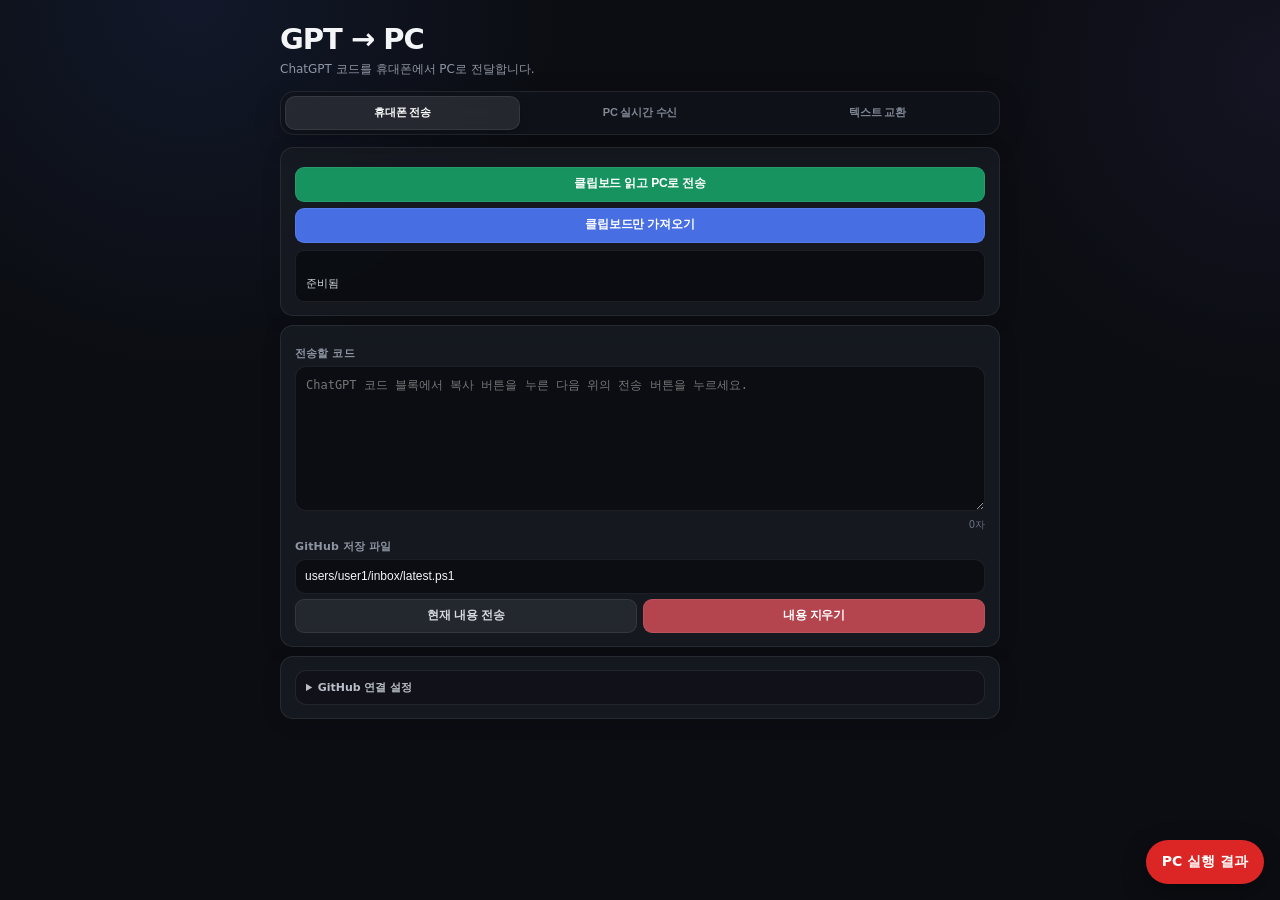
==== commit b45a5560: "Restore UI before broken project analysis injection" ====
--- a/index.html
+++ b/index.html
@@ -5653,7297 +5653,5 @@
 </script>
 
 <!-- GPT_TEXT_ACCORDION_V2_END -->
-<!-- GPT_PROJECT_ANALYSIS_START -->
-
-<style>
-
-#gptAnalysisMode {
-  display: none;
-}
-
-#gptAnalysisMode.analysis-visible {
-  display: block;
-}
-
-.analysis-card {
-  padding: 14px !important;
-}
-
-.analysis-title {
-  margin-bottom: 4px;
-  font-size: 17px;
-  font-weight: 750;
-}
-
-.analysis-description {
-  margin-bottom: 14px;
-  color: #9198a6;
-  font-size: 12px;
-  line-height: 1.55;
-}
-
-.analysis-option {
-  margin-top: 9px;
-  padding: 10px;
-
-  display: flex;
-  align-items: center;
-  gap: 9px;
-
-  border: 1px solid rgba(255,255,255,.08);
-  border-radius: 10px;
-
-  background: rgba(8,10,14,.4);
-}
-
-.analysis-option input {
-  width: 18px !important;
-  height: 18px !important;
-  min-height: 0 !important;
-  margin: 0 !important;
-}
-
-.analysis-option span {
-  font-size: 12px;
-  line-height: 1.45;
-}
-
-.analysis-status {
-  padding: 11px;
-
-  border: 1px solid rgba(255,255,255,.08);
-  border-radius: 10px;
-
-  background: rgba(8,10,14,.55);
-
-  white-space: pre-wrap;
-  font-size: 12px;
-  line-height: 1.55;
-}
-
-.analysis-accordion {
-  margin-bottom: 10px;
-
-  overflow: hidden;
-
-  border: 1px solid rgba(255,255,255,.08);
-  border-radius: 13px;
-
-  background: rgba(24,27,35,.78);
-}
-
-.analysis-accordion-header {
-  width: 100% !important;
-  min-height: 46px !important;
-
-  margin: 0 !important;
-  padding: 10px 12px !important;
-
-  display: flex;
-  align-items: center;
-  justify-content: space-between;
-
-  border: 0 !important;
-  border-radius: 0 !important;
-
-  background: rgba(255,255,255,.035) !important;
-  color: #f4f5f7 !important;
-}
-
-.analysis-accordion-body {
-  display: none;
-  padding: 12px;
-
-  border-top: 1px solid rgba(255,255,255,.06);
-}
-
-.analysis-accordion.open .analysis-accordion-body {
-  display: block;
-}
-
-.analysis-arrow {
-  transition: transform .18s ease;
-}
-
-.analysis-accordion.open .analysis-arrow {
-  transform: rotate(180deg);
-}
-
-#gptAnalysisResult {
-  min-height: 240px !important;
-  max-height: 55vh !important;
-
-  font-family:
-    "Cascadia Code",
-    Consolas,
-    monospace !important;
-}
-
-.analysis-meta {
-  margin-right: 7px;
-
-  color: #8c94a2;
-  font-size: 11px;
-}
-
-@media(max-width:600px) {
-
-  #gptAnalysisResult {
-    min-height: 200px !important;
-  }
-}
-
-</style>
-
-
-<script>
-
-(function () {
-
-  'use strict';
-
-
-  const $ =
-    id =>
-      document.getElementById(id);
-
-
-  let pollTimer =
-    null;
-
-
-  let lastStatusText =
-    '';
-
-
-  // =========================================================
-  // USER / SETTINGS
-  // =========================================================
-
-  function userId() {
-
-    const input =
-      $('bridgeUserId');
-
-
-    let value =
-      input
-        ? input.value
-        : localStorage.getItem(
-            'bridgeUserId'
-          );
-
-
-    value =
-      String(
-        value || 'user1'
-      )
-        .trim()
-        .toLowerCase()
-        .replace(
-          /[^a-z0-9._-]/g,
-          '-'
-        )
-        .replace(
-          /-+/g,
-          '-'
-        );
-
-
-    return value || 'user1';
-  }
-
-
-  function settings() {
-
-    const s =
-      getSettings();
-
-
-    s.userId =
-      userId();
-
-
-    return s;
-  }
-
-
-  // =========================================================
-  // BASE64
-  // =========================================================
-
-  function encode64(text) {
-
-    const bytes =
-      new TextEncoder()
-        .encode(
-          text
-        );
-
-
-    let binary =
-      '';
-
-
-    const chunk =
-      0x8000;
-
-
-    for (
-      let i = 0;
-      i < bytes.length;
-      i += chunk
-    ) {
-
-      binary +=
-        String.fromCharCode.apply(
-          null,
-          bytes.subarray(
-            i,
-            i + chunk
-          )
-        );
-    }
-
-
-    return btoa(binary);
-  }
-
-
-  function decode64(value) {
-
-    const binary =
-      atob(
-        String(value || '')
-          .replace(
-            /\s/g,
-            ''
-          )
-      );
-
-
-    const bytes =
-      new Uint8Array(
-        binary.length
-      );
-
-
-    for (
-      let i = 0;
-      i < binary.length;
-      i++
-    ) {
-
-      bytes[i] =
-        binary.charCodeAt(i);
-    }
-
-
-    return new TextDecoder(
-      'utf-8'
-    ).decode(bytes);
-  }
-
-
-  // =========================================================
-  // GITHUB READ
-  // =========================================================
-
-  function githubUrl(
-    s,
-    path
-  ) {
-
-    return (
-      'https://api.github.com/repos/' +
-      encodeURIComponent(
-        s.owner
-      ) +
-      '/' +
-      encodeURIComponent(
-        s.repo
-      ) +
-      '/contents/' +
-      path
-        .split('/')
-        .map(
-          encodeURIComponent
-        )
-        .join('/')
-    );
-  }
-
-
-  function githubHeaders(token) {
-
-    return {
-
-      Accept:
-        'application/vnd.github+json',
-
-      Authorization:
-        'Bearer ' + token,
-
-      'X-GitHub-Api-Version':
-        '2022-11-28'
-    };
-  }
-
-
-  async function readGithubFile(
-    s,
-    path
-  ) {
-
-    const response =
-      await fetch(
-        githubUrl(
-          s,
-          path
-        ) +
-        '?ref=' +
-        encodeURIComponent(
-          s.branch
-        ) +
-        '&_=' +
-        Date.now(),
-        {
-          cache:
-            'no-store',
-
-          headers:
-            githubHeaders(
-              s.token
-            )
-        }
-      );
-
-
-    if (
-      response.status ===
-      404
-    ) {
-
-      return null;
-    }
-
-
-    if (!response.ok) {
-
-      throw new Error(
-        'GitHub 조회 실패: ' +
-        response.status
-      );
-    }
-
-
-    return await response.json();
-  }
-
-
-  // =========================================================
-  // ANALYSIS POWERSHELL GENERATOR
-  // =========================================================
-
-  function makeAnalysisScript(
-    projectPath,
-    includePattern,
-    useCompress
-  ) {
-
-    const project64 =
-      encode64(
-        projectPath
-      );
-
-
-    const include64 =
-      encode64(
-        includePattern || ''
-      );
-
-
-    const compressText =
-      useCompress
-        ? '$true'
-        : '$false';
-
-
-    const lines = [
-
-      '$ErrorActionPreference = "Stop"',
-
-      '',
-
-      '$Root = "C:\\dev\\gpt-to-pc-auto-runner"',
-
-      '$ConfigPath = Join-Path $Root "config.json"',
-
-      '$TokenPath = Join-Path $Root "token.txt"',
-
-      '$AnalysisRoot = Join-Path $Root "Analysis"',
-
-      '',
-
-      'New-Item -ItemType Directory -Path $AnalysisRoot -Force | Out-Null',
-
-      '',
-
-      '$ProjectPath = [Text.Encoding]::UTF8.GetString([Convert]::FromBase64String("' +
-        project64 +
-        '"))',
-
-      '',
-
-      '$IncludePattern = [Text.Encoding]::UTF8.GetString([Convert]::FromBase64String("' +
-        include64 +
-        '"))',
-
-      '',
-
-      '$UseCompress = ' +
-        compressText,
-
-      '',
-
-      'if (-not (Test-Path -LiteralPath $ProjectPath -PathType Container)) {',
-      '    throw ("프로젝트 폴더가 없습니다: " + $ProjectPath)',
-      '}',
-
-      '',
-
-      '$Config = Get-Content -LiteralPath $ConfigPath -Raw -Encoding UTF8 | ConvertFrom-Json',
-
-      '',
-
-      '$Encrypted = Get-Content -LiteralPath $TokenPath -Raw',
-
-      '$Secure = $Encrypted | ConvertTo-SecureString',
-
-      '$Pointer = [Runtime.InteropServices.Marshal]::SecureStringToBSTR($Secure)',
-
-      '',
-
-      'try {',
-      '    $GitHubToken = [Runtime.InteropServices.Marshal]::PtrToStringBSTR($Pointer)',
-      '}',
-      'finally {',
-      '    [Runtime.InteropServices.Marshal]::ZeroFreeBSTR($Pointer)',
-      '}',
-
-      '',
-
-      'function Get-Headers {',
-
-      '    return @{',
-      '        Accept = "application/vnd.github+json"',
-      '        Authorization = "Bearer " + $GitHubToken',
-      '        "X-GitHub-Api-Version" = "2022-11-28"',
-      '    }',
-
-      '}',
-
-      '',
-
-      'function Get-ApiUrl {',
-
-      '    param([string]$Path)',
-
-      '    $EncodedParts = @()',
-
-      '    foreach ($Part in ($Path -split "/")) {',
-      '        $EncodedParts += [Uri]::EscapeDataString([string]$Part)',
-      '    }',
-
-      '    return (',
-      '        "https://api.github.com/repos/" +',
-      '        $Config.Owner + "/" +',
-      '        $Config.Repo +',
-      '        "/contents/" +',
-      '        ($EncodedParts -join "/")',
-      '    )',
-
-      '}',
-
-      '',
-
-      'function Get-RemoteFile {',
-
-      '    param([string]$Path)',
-
-      '    $Url = Get-ApiUrl -Path $Path',
-
-      '    $Branch = [Uri]::EscapeDataString([string]$Config.Branch)',
-
-      '    return (',
-      '        Invoke-RestMethod `',
-      '            -Uri ($Url + "?ref=" + $Branch) `',
-      '            -Headers (Get-Headers) `',
-      '            -Method Get `',
-      '            -TimeoutSec 30',
-      '    )',
-
-      '}',
-
-      '',
-
-      'function Put-RemoteText {',
-
-      '    param(',
-      '        [string]$Path,',
-      '        [string]$Text,',
-      '        [string]$Message',
-      '    )',
-
-      '    for ($Attempt = 1; $Attempt -le 5; $Attempt++) {',
-
-      '        try {',
-
-      '            $Sha = $null',
-
-      '            try {',
-      '                $Existing = Get-RemoteFile -Path $Path',
-      '                $Sha = [string]$Existing.sha',
-      '            }',
-      '            catch {',
-
-      '                $StatusCode = 0',
-
-      '                try {',
-      '                    $StatusCode = [int]<!doctype html>
-<html lang="ko">
-
-<head>
-
-<meta charset="utf-8">
-
-<meta
-  name="viewport"
-  content="width=device-width, initial-scale=1, viewport-fit=cover"
->
-
-<meta name="theme-color" content="#111827">
-
-<link
-  rel="manifest"
-  href="./manifest.webmanifest"
->
-
-<title>GPT → PC</title>
-
-<style>
-
-* {
-  box-sizing: border-box;
-}
-
-body {
-  margin: 0;
-  padding: 14px;
-  background: #111827;
-  color: #f9fafb;
-  font-family:
-    system-ui,
-    -apple-system,
-    "Segoe UI",
-    sans-serif;
-}
-
-.wrap {
-  width: 100%;
-  max-width: 1100px;
-  margin: auto;
-}
-
-h1 {
-  margin: 3px 0;
-  font-size: 27px;
-}
-
-.sub {
-  margin: 0 0 16px;
-  color: #9ca3af;
-}
-
-.modebar {
-  display: grid;
-  grid-template-columns: 1fr 1fr;
-  gap: 8px;
-  margin-bottom: 14px;
-}
-
-.card {
-  margin-bottom: 12px;
-  padding: 14px;
-  border: 1px solid #374151;
-  border-radius: 14px;
-  background: #1f2937;
-}
-
-label {
-  display: block;
-  margin: 10px 0 5px;
-  color: #9ca3af;
-  font-size: 13px;
-}
-
-input,
-textarea,
-button {
-  width: 100%;
-  border-radius: 9px;
-  font-size: 16px;
-}
-
-input,
-textarea {
-  padding: 11px;
-  border: 1px solid #4b5563;
-  background: #111827;
-  color: white;
-}
-
-textarea {
-  min-height: 260px;
-  resize: vertical;
-  font-family:
-    "Cascadia Code",
-    Consolas,
-    monospace;
-  line-height: 1.45;
-}
-
-#receiverText {
-  min-height: 500px;
-}
-
-button {
-  margin-top: 8px;
-  padding: 13px;
-  border: 0;
-  color: white;
-  font-weight: 700;
-  cursor: pointer;
-}
-
-.green {
-  background: #059669;
-}
-
-.blue {
-  background: #2563eb;
-}
-
-.gray {
-  background: #374151;
-}
-
-.red {
-  background: #7f1d1d;
-}
-
-.active {
-  background: #2563eb;
-}
-
-.inactive {
-  background: #374151;
-}
-
-.grid2 {
-  display: grid;
-  grid-template-columns: 1fr 1fr;
-  gap: 8px;
-}
-
-.grid3 {
-  display: grid;
-  grid-template-columns: repeat(3, 1fr);
-  gap: 8px;
-}
-
-.status {
-  padding: 12px;
-  border-radius: 9px;
-  background: #111827;
-  color: #d1d5db;
-  white-space: pre-wrap;
-  line-height: 1.5;
-}
-
-.connected {
-  color: #86efac;
-}
-
-.disconnected {
-  color: #fca5a5;
-}
-
-.meta {
-  display: grid;
-  grid-template-columns: 1fr 1fr 1fr;
-  gap: 8px;
-}
-
-.metaBox {
-  padding: 10px;
-  border-radius: 9px;
-  background: #111827;
-}
-
-.metaLabel {
-  color: #9ca3af;
-  font-size: 12px;
-}
-
-.metaValue {
-  margin-top: 4px;
-  word-break: break-all;
-}
-
-.hidden {
-  display: none;
-}
-
-details summary {
-  cursor: pointer;
-  font-weight: 700;
-}
-
-.count {
-  margin-top: 5px;
-  text-align: right;
-  color: #9ca3af;
-  font-size: 12px;
-}
-
-.newFlash {
-  animation: flash 1.4s ease;
-}
-
-@keyframes flash {
-
-  0% {
-    border-color: #10b981;
-  }
-
-  100% {
-    border-color: #374151;
-  }
-}
-
-@media (max-width: 700px) {
-
-  .grid2,
-  .grid3,
-  .meta {
-    grid-template-columns: 1fr;
-  }
-
-  #receiverText {
-    min-height: 340px;
-  }
-}
-
-</style>
-
-<!-- GPT_COMPACT_UI_START -->
-
-<style>
-
-/* ==========================================================
-   GPT -> PC COMPACT UI 2026
-========================================================== */
-
-:root {
-  --ui-bg: #0b0d12;
-  --ui-surface: rgba(24, 27, 35, 0.82);
-  --ui-surface-strong: #181b23;
-  --ui-surface-soft: #11141b;
-
-  --ui-border: rgba(255,255,255,0.08);
-  --ui-border-strong: rgba(255,255,255,0.13);
-
-  --ui-text: #f4f5f7;
-  --ui-muted: #8e95a3;
-
-  --ui-blue: #4f7cff;
-  --ui-green: #18a66a;
-  --ui-red: #d84f58;
-  --ui-purple: #8066e8;
-
-  --ui-radius: 13px;
-  --ui-radius-small: 9px;
-
-  --ui-shadow:
-    0 8px 30px rgba(0,0,0,0.22);
-}
-
-
-/* ==========================================================
-   BASE
-========================================================== */
-
-html {
-  background: var(--ui-bg);
-}
-
-body {
-  background:
-    radial-gradient(
-      circle at 15% 0%,
-      rgba(79,124,255,0.10),
-      transparent 28%
-    ),
-    radial-gradient(
-      circle at 100% 10%,
-      rgba(128,102,232,0.08),
-      transparent 22%
-    ),
-    var(--ui-bg);
-
-  color: var(--ui-text);
-
-  font-family:
-    Inter,
-    Pretendard,
-    "Segoe UI",
-    system-ui,
-    -apple-system,
-    sans-serif;
-
-  padding:
-    12px 12px 32px;
-
-  font-size: 14px;
-}
-
-
-/* ==========================================================
-   MAIN WIDTH
-========================================================== */
-
-.wrap,
-.container {
-  width: min(720px, 100%);
-  margin-left: auto;
-  margin-right: auto;
-}
-
-
-/* ==========================================================
-   HEADER
-========================================================== */
-
-h1 {
-  margin: 3px 0 2px !important;
-
-  font-size:
-    clamp(22px, 5vw, 29px) !important;
-
-  line-height: 1.15;
-
-  letter-spacing: -0.035em;
-}
-
-h2 {
-  margin: 5px 0 !important;
-
-  font-size: 16px !important;
-
-  letter-spacing: -0.02em;
-}
-
-.sub,
-#subtitle {
-  margin:
-    5px 0 12px !important;
-
-  color:
-    var(--ui-muted) !important;
-
-  font-size: 12px !important;
-
-  line-height: 1.45;
-}
-
-
-/* ==========================================================
-   MODE TABS
-========================================================== */
-
-.modebar {
-  position: sticky;
-
-  top: 8px;
-
-  z-index: 50;
-
-  display: grid !important;
-
-  grid-template-columns:
-    repeat(
-      3,
-      minmax(0, 1fr)
-    );
-
-  gap: 3px !important;
-
-  margin:
-    8px 0 12px !important;
-
-  padding: 4px !important;
-
-  border:
-    1px solid
-    var(--ui-border);
-
-  border-radius: 14px;
-
-  background:
-    rgba(17,20,27,0.78);
-
-  box-shadow:
-    0 8px 28px
-    rgba(0,0,0,0.18);
-
-  backdrop-filter:
-    blur(18px);
-
-  -webkit-backdrop-filter:
-    blur(18px);
-}
-
-
-.modebar button {
-  width: 100% !important;
-
-  min-height: 34px !important;
-
-  margin: 0 !important;
-
-  padding:
-    6px 7px !important;
-
-  border:
-    1px solid
-    transparent !important;
-
-  border-radius:
-    10px !important;
-
-  background:
-    transparent !important;
-
-  color:
-    #818896 !important;
-
-  font-size:
-    11px !important;
-
-  font-weight:
-    650 !important;
-
-  letter-spacing:
-    -0.02em;
-
-  box-shadow:
-    none !important;
-
-  transition:
-    background .16s ease,
-    color .16s ease,
-    transform .12s ease;
-}
-
-
-.modebar button.active {
-  background:
-    rgba(255,255,255,0.095) !important;
-
-  color:
-    #ffffff !important;
-
-  border-color:
-    rgba(255,255,255,0.08) !important;
-
-  box-shadow:
-    0 2px 8px
-    rgba(0,0,0,0.18) !important;
-}
-
-
-.modebar button:active {
-  transform:
-    scale(.97);
-}
-
-
-/* ==========================================================
-   CARDS
-========================================================== */
-
-.card {
-  margin-bottom:
-    9px !important;
-
-  padding:
-    12px !important;
-
-  border:
-    1px solid
-    var(--ui-border) !important;
-
-  border-radius:
-    var(--ui-radius) !important;
-
-  background:
-    var(--ui-surface) !important;
-
-  box-shadow:
-    0 4px 20px
-    rgba(0,0,0,0.12) !important;
-
-  backdrop-filter:
-    blur(10px);
-
-  -webkit-backdrop-filter:
-    blur(10px);
-}
-
-
-/* ==========================================================
-   LABELS
-========================================================== */
-
-label {
-  margin:
-    7px 0 5px !important;
-
-  color:
-    var(--ui-muted) !important;
-
-  font-size:
-    11px !important;
-
-  font-weight:
-    650;
-
-  letter-spacing:
-    .015em;
-}
-
-
-/* ==========================================================
-   BUTTONS
-========================================================== */
-
-button {
-  width: auto !important;
-
-  min-height:
-    35px !important;
-
-  margin-top:
-    6px !important;
-
-  padding:
-    7px 11px !important;
-
-  border:
-    1px solid
-    var(--ui-border) !important;
-
-  border-radius:
-    var(--ui-radius-small) !important;
-
-  font-size:
-    12px !important;
-
-  font-weight:
-    680 !important;
-
-  letter-spacing:
-    -0.015em;
-
-  line-height:
-    1.15;
-
-  box-shadow:
-    none !important;
-
-  cursor:
-    pointer;
-
-  transition:
-    opacity .15s ease,
-    transform .12s ease,
-    background .15s ease;
-}
-
-
-button:hover {
-  opacity:
-    .93;
-}
-
-
-button:active {
-  transform:
-    scale(.975);
-}
-
-
-/* main standalone actions */
-
-.card > button {
-  width:
-    100% !important;
-}
-
-
-/* compact two-button rows */
-
-.grid2,
-.grid {
-  gap:
-    6px !important;
-}
-
-
-.grid2 button,
-.grid button {
-  width:
-    100% !important;
-
-  min-height:
-    34px !important;
-
-  margin-top:
-    5px !important;
-}
-
-
-/* ==========================================================
-   BUTTON COLORS
-========================================================== */
-
-button.blue,
-.blue {
-  background:
-    rgba(79,124,255,.88) !important;
-
-  color:
-    #fff !important;
-}
-
-
-button.green,
-.green {
-  background:
-    rgba(24,166,106,.88) !important;
-
-  color:
-    #fff !important;
-}
-
-
-button.red,
-.red {
-  background:
-    rgba(216,79,88,.82) !important;
-
-  color:
-    #fff !important;
-}
-
-
-button.gray,
-.gray {
-  background:
-    rgba(255,255,255,.065) !important;
-
-  color:
-    #d7dae0 !important;
-}
-
-
-/* ==========================================================
-   FORM
-========================================================== */
-
-input,
-textarea {
-  border:
-    1px solid
-    var(--ui-border) !important;
-
-  border-radius:
-    10px !important;
-
-  background:
-    rgba(9,11,16,.72) !important;
-
-  color:
-    var(--ui-text) !important;
-
-  outline:
-    none;
-
-  transition:
-    border-color .15s ease,
-    box-shadow .15s ease;
-}
-
-
-input {
-  min-height:
-    35px !important;
-
-  padding:
-    7px 9px !important;
-
-  font-size:
-    12px !important;
-}
-
-
-textarea {
-  padding:
-    10px !important;
-
-  font-size:
-    12px !important;
-
-  line-height:
-    1.45 !important;
-
-  min-height:
-    150px !important;
-
-  max-height:
-    46vh;
-
-  border-radius:
-    11px !important;
-}
-
-
-input:focus,
-textarea:focus {
-  border-color:
-    rgba(79,124,255,.60) !important;
-
-  box-shadow:
-    0 0 0 3px
-    rgba(79,124,255,.10);
-}
-
-
-/* Main PowerShell receiver */
-
-#receiverText {
-  min-height:
-    230px !important;
-
-  max-height:
-    50vh !important;
-}
-
-
-/* ==========================================================
-   TEXT BRIDGE
-========================================================== */
-
-#gptTextMode .card {
-  padding:
-    11px !important;
-}
-
-
-.gpt-text-role {
-  display:
-    flex !important;
-
-  gap:
-    5px !important;
-
-  margin-bottom:
-    8px !important;
-}
-
-
-.gpt-text-role button {
-  flex:
-    1;
-
-  min-height:
-    33px !important;
-
-  margin:
-    0 !important;
-
-  padding:
-    6px 9px !important;
-
-  font-size:
-    11px !important;
-}
-
-
-.gpt-text-role .selected {
-  background:
-    rgba(128,102,232,.88) !important;
-
-  color:
-    white !important;
-
-  border-color:
-    rgba(167,145,255,.5) !important;
-}
-
-
-.gpt-text-role .unselected {
-  background:
-    rgba(255,255,255,.045) !important;
-
-  color:
-    var(--ui-muted) !important;
-}
-
-
-.gpt-text-box {
-  min-height:
-    130px !important;
-}
-
-
-.gpt-text-receive-box {
-  min-height:
-    150px !important;
-}
-
-
-.gpt-text-info {
-  margin-top:
-    7px !important;
-
-  padding:
-    8px 9px !important;
-
-  border:
-    1px solid
-    var(--ui-border);
-
-  border-radius:
-    9px !important;
-
-  background:
-    rgba(5,7,11,.45) !important;
-
-  color:
-    #747b88 !important;
-
-  font-size:
-    10px !important;
-
-  line-height:
-    1.45 !important;
-}
-
-
-.gpt-text-status,
-.status {
-  margin-top:
-    7px !important;
-
-  padding:
-    9px 10px !important;
-
-  border:
-    1px solid
-    var(--ui-border);
-
-  border-radius:
-    9px !important;
-
-  background:
-    rgba(6,8,12,.62) !important;
-
-  font-size:
-    11px !important;
-
-  line-height:
-    1.45 !important;
-}
-
-
-/* ==========================================================
-   DETAILS / SETTINGS
-========================================================== */
-
-details {
-  overflow:
-    hidden;
-
-  border:
-    1px solid
-    var(--ui-border);
-
-  border-radius:
-    11px;
-
-  background:
-    rgba(12,14,20,.42);
-}
-
-
-details summary {
-  padding:
-    9px 10px;
-
-  color:
-    #b8bdc7;
-
-  font-size:
-    11px;
-
-  font-weight:
-    650;
-
-  cursor:
-    pointer;
-}
-
-
-details[open] summary {
-  border-bottom:
-    1px solid
-    var(--ui-border);
-}
-
-
-details > *:not(summary) {
-  margin-left:
-    9px;
-
-  margin-right:
-    9px;
-}
-
-
-details > *:last-child {
-  margin-bottom:
-    9px;
-}
-
-
-/* ==========================================================
-   COUNTER / META
-========================================================== */
-
-.count,
-#sendCount {
-  margin-top:
-    4px !important;
-
-  color:
-    #697180 !important;
-
-  font-size:
-    10px !important;
-}
-
-
-/* ==========================================================
-   SCROLLBAR
-========================================================== */
-
-textarea::-webkit-scrollbar {
-  width:
-    5px;
-}
-
-
-textarea::-webkit-scrollbar-thumb {
-  background:
-    rgba(255,255,255,.14);
-
-  border-radius:
-    20px;
-}
-
-
-/* ==========================================================
-   MOBILE
-========================================================== */
-
-@media(max-width:600px) {
-
-  body {
-    padding:
-      8px 9px 24px !important;
-  }
-
-
-  .card {
-    padding:
-      10px !important;
-
-    margin-bottom:
-      7px !important;
-
-    border-radius:
-      12px !important;
-  }
-
-
-  .modebar {
-    top:
-      5px;
-
-    margin:
-      6px 0 9px !important;
-  }
-
-
-  .modebar button {
-    min-height:
-      32px !important;
-
-    padding:
-      5px 4px !important;
-
-    font-size:
-      10px !important;
-  }
-
-
-  button {
-    min-height:
-      34px !important;
-
-    padding:
-      7px 9px !important;
-
-    font-size:
-      11px !important;
-  }
-
-
-  textarea {
-    min-height:
-      125px !important;
-  }
-
-
-  #receiverText {
-    min-height:
-      190px !important;
-  }
-
-
-  .gpt-text-box {
-    min-height:
-      115px !important;
-  }
-
-
-  .gpt-text-receive-box {
-    min-height:
-      130px !important;
-  }
-
-
-  h1 {
-    font-size:
-      22px !important;
-  }
-
-}
-
-
-/* ==========================================================
-   PC / DESKTOP
-========================================================== */
-
-@media(min-width:800px) {
-
-  body {
-    padding-top:
-      20px !important;
-  }
-
-
-  .card {
-    padding:
-      13px 14px !important;
-  }
-
-
-  textarea {
-    min-height:
-      145px !important;
-  }
-
-
-  #receiverText {
-    min-height:
-      260px !important;
-  }
-
-}
-
-</style>
-
-<!-- GPT_COMPACT_UI_END -->
-</head>
-
-
-<body>
-
-<div class="wrap">
-
-<h1>GPT → PC</h1>
-
-<p
-  id="subtitle"
-  class="sub"
->
-ChatGPT 코드를 휴대폰에서 PC로 전달합니다.
-</p>
-
-
-<div class="modebar">
-
-<button
-  id="sendModeButton"
-  class="active"
-  onclick="setMode('send')"
->
-휴대폰 전송
-</button>
-
-<button
-  id="receiveModeButton"
-  class="inactive"
-  onclick="setMode('receive')"
->
-PC 실시간 수신
-</button>
-
-</div>
-
-
-<!-- ========================================================
-     SEND MODE
-========================================================= -->
-
-<div id="sendMode">
-
-<div class="card">
-
-<button
-  class="green"
-  onclick="clipboardAndSend()"
->
-클립보드 읽고 PC로 전송
-</button>
-
-<button
-  class="blue"
-  onclick="readClipboard()"
->
-클립보드만 가져오기
-</button>
-
-<div
-  id="sendStatus"
-  class="status"
-  style="margin-top:10px"
->
-준비됨
-</div>
-
-</div>
-
-
-<div class="card">
-
-<label>
-전송할 코드
-</label>
-
-<textarea
-  id="sendText"
-  placeholder="ChatGPT 코드 블록에서 복사 버튼을 누른 다음 위의 전송 버튼을 누르세요."
-></textarea>
-
-<div
-  id="sendCount"
-  class="count"
->
-0자
-</div>
-
-
-<label>
-GitHub 저장 파일
-</label>
-
-<input
-  id="sendPath"
-  value="inbox/latest.ps1"
->
-
-
-<div class="grid2">
-
-<button
-  class="gray"
-  onclick="sendCurrentText()"
->
-현재 내용 전송
-</button>
-
-<button
-  class="red"
-  onclick="clearSendText()"
->
-내용 지우기
-</button>
-
-</div>
-
-</div>
-
-</div>
-
-
-<!-- ========================================================
-     RECEIVE MODE
-========================================================= -->
-
-<div
-  id="receiveMode"
-  class="hidden"
->
-
-<div
-  id="receiverCard"
-  class="card"
->
-
-<div
-  id="receiveStatus"
-  class="status"
->
-수신 대기 중...
-</div>
-
-
-<div
-  class="meta"
-  style="margin-top:10px"
->
-
-<div class="metaBox">
-
-<div class="metaLabel">
-파일
-</div>
-
-<div
-  id="receiveFile"
-  class="metaValue"
->
--
-</div>
-
-</div>
-
-
-<div class="metaBox">
-
-<div class="metaLabel">
-길이
-</div>
-
-<div
-  id="receiveLength"
-  class="metaValue"
->
--
-</div>
-
-</div>
-
-
-<div class="metaBox">
-
-<div class="metaLabel">
-마지막 수신
-</div>
-
-<div
-  id="receiveTime"
-  class="metaValue"
->
--
-</div>
-
-</div>
-
-</div>
-
-
-<label>
-PC에 도착한 최신 코드
-</label>
-
-<textarea
-  id="receiverText"
-  spellcheck="false"
-></textarea>
-
-
-<div class="grid3">
-
-<button
-  class="green"
-  onclick="copyReceiverText()"
->
-클립보드 복사
-</button>
-
-<button
-  class="blue"
-  onclick="checkNow()"
->
-지금 확인
-</button>
-
-<button
-  id="monitorButton"
-  class="red"
-  onclick="toggleMonitoring()"
->
-자동 확인 중지
-</button>
-
-</div>
-
-</div>
-
-</div>
-
-
-<!-- ========================================================
-     SETTINGS
-========================================================= -->
-
-<div class="card">
-
-<details id="settingsDetails">
-
-<summary>
-GitHub 연결 설정
-</summary>
-
-
-<label>
-GitHub 사용자명
-</label>
-
-<input
-  id="owner"
-  value="joo-ec"
->
-
-
-<label>
-Private Repository
-</label>
-
-<input
-  id="repo"
-  value="gpt-to-pc-data"
->
-
-
-<label>
-Branch
-</label>
-
-<input
-  id="branch"
-  value="main"
->
-
-
-<label>
-Fine-grained PAT
-</label>
-
-<input
-  id="token"
-  type="password"
-  placeholder="github_pat_..."
->
-
-
-<div class="grid2">
-
-<button
-  class="blue"
-  onclick="saveSettings()"
->
-설정 저장
-</button>
-
-<button
-  class="gray"
-  onclick="testConnection()"
->
-연결 테스트
-</button>
-
-</div>
-
-<button
-  class="red"
-  onclick="clearToken()"
->
-이 기기에 저장된 토큰 삭제
-</button>
-
-</details>
-
-</div>
-
-</div>
-
-
-<script>
-
-const API_VERSION =
-  '2026-03-10';
-
-const POLL_INTERVAL =
-  5000;
-
-
-let currentMode =
-  'send';
-
-let monitoring =
-  true;
-
-let monitorTimer =
-  null;
-
-let lastSha =
-  '';
-
-let firstReceiverLoad =
-  true;
-
-
-const sendText =
-  document.getElementById(
-    'sendText'
-  );
-
-const sendStatus =
-  document.getElementById(
-    'sendStatus'
-  );
-
-const sendCount =
-  document.getElementById(
-    'sendCount'
-  );
-
-const receiverText =
-  document.getElementById(
-    'receiverText'
-  );
-
-const receiveStatus =
-  document.getElementById(
-    'receiveStatus'
-  );
-
-
-function setSendStatus(text) {
-
-  sendStatus.textContent =
-    text;
-}
-
-
-function setReceiveStatus(text) {
-
-  receiveStatus.textContent =
-    text;
-}
-
-
-function updateSendCount() {
-
-  sendCount.textContent =
-    sendText.value.length
-      .toLocaleString()
-    +
-    '자';
-}
-
-
-sendText.addEventListener(
-  'input',
-  updateSendCount
-);
-
-
-function loadSettings() {
-
-  document.getElementById(
-    'owner'
-  ).value =
-    localStorage.getItem(
-      'githubOwner'
-    ) || 'joo-ec';
-
-
-  document.getElementById(
-    'repo'
-  ).value =
-    localStorage.getItem(
-      'githubRepo'
-    ) || 'gpt-to-pc-data';
-
-
-  document.getElementById(
-    'branch'
-  ).value =
-    localStorage.getItem(
-      'githubBranch'
-    ) || 'main';
-
-
-  document.getElementById(
-    'sendPath'
-  ).value =
-    localStorage.getItem(
-      'githubPath'
-    ) || 'inbox/latest.ps1';
-
-
-  document.getElementById(
-    'token'
-  ).value =
-    localStorage.getItem(
-      'githubToken'
-    ) || '';
-}
-
-
-function saveSettings() {
-
-  const owner =
-    document
-      .getElementById('owner')
-      .value
-      .trim();
-
-  const repo =
-    document
-      .getElementById('repo')
-      .value
-      .trim();
-
-  const branch =
-    document
-      .getElementById('branch')
-      .value
-      .trim();
-
-  const path =
-    document
-      .getElementById('sendPath')
-      .value
-      .trim();
-
-  const token =
-    document
-      .getElementById('token')
-      .value
-      .trim();
-
-
-  localStorage.setItem(
-    'githubOwner',
-    owner
-  );
-
-  localStorage.setItem(
-    'githubRepo',
-    repo
-  );
-
-  localStorage.setItem(
-    'githubBranch',
-    branch
-  );
-
-  localStorage.setItem(
-    'githubPath',
-    path
-  );
-
-  localStorage.setItem(
-    'githubToken',
-    token
-  );
-
-
-  if (
-    currentMode === 'receive'
-  ) {
-
-    setReceiveStatus(
-      '설정을 저장했습니다.\n연결 확인 중...'
-    );
-
-    checkLatestFile(
-      true
-    );
-
-  } else {
-
-    setSendStatus(
-      'GitHub 설정을 저장했습니다.'
-    );
-  }
-}
-
-
-function getSettings() {
-
-  const settings = {
-
-    owner:
-      document
-        .getElementById('owner')
-        .value
-        .trim(),
-
-    repo:
-      document
-        .getElementById('repo')
-        .value
-        .trim(),
-
-    branch:
-      document
-        .getElementById('branch')
-        .value
-        .trim(),
-
-    path:
-      document
-        .getElementById('sendPath')
-        .value
-        .trim(),
-
-    token:
-      document
-        .getElementById('token')
-        .value
-        .trim()
-  };
-
-
-  if (!settings.owner) {
-    throw new Error(
-      'GitHub 사용자명이 없습니다.'
-    );
-  }
-
-  if (!settings.repo) {
-    throw new Error(
-      'Repository가 없습니다.'
-    );
-  }
-
-  if (!settings.branch) {
-    throw new Error(
-      'Branch가 없습니다.'
-    );
-  }
-
-  if (!settings.path) {
-    throw new Error(
-      '파일 경로가 없습니다.'
-    );
-  }
-
-  if (!settings.token) {
-    throw new Error(
-      'GitHub PAT를 입력하세요.'
-    );
-  }
-
-
-  return settings;
-}
-
-
-function headers(token) {
-
-  return {
-
-    'Accept':
-      'application/vnd.github+json',
-
-    'Authorization':
-      'Bearer ' + token,
-
-    'X-GitHub-Api-Version':
-      API_VERSION
-  };
-}
-
-
-function apiUrl(
-  owner,
-  repo,
-  path
-) {
-
-  const encodedPath =
-    path
-      .split('/')
-      .map(
-        value =>
-          encodeURIComponent(
-            value
-          )
-      )
-      .join('/');
-
-
-  return (
-    'https://api.github.com/repos/' +
-    encodeURIComponent(owner) +
-    '/' +
-    encodeURIComponent(repo) +
-    '/contents/' +
-    encodedPath
-  );
-}
-
-
-function utf8ToBase64(text) {
-
-  const bytes =
-    new TextEncoder()
-      .encode(
-        text
-      );
-
-
-  let binary =
-    '';
-
-
-  const size =
-    0x8000;
-
-
-  for (
-    let i = 0;
-    i < bytes.length;
-    i += size
-  ) {
-
-    const chunk =
-      bytes.subarray(
-        i,
-        Math.min(
-          i + size,
-          bytes.length
-        )
-      );
-
-
-    binary +=
-      String.fromCharCode.apply(
-        null,
-        chunk
-      );
-  }
-
-
-  return btoa(
-    binary
-  );
-}
-
-
-function base64ToUtf8(value) {
-
-  const cleaned =
-    String(value || '')
-      .replace(
-        /\s/g,
-        ''
-      );
-
-
-  const binary =
-    atob(
-      cleaned
-    );
-
-
-  const bytes =
-    new Uint8Array(
-      binary.length
-    );
-
-
-  for (
-    let i = 0;
-    i < binary.length;
-    i++
-  ) {
-
-    bytes[i] =
-      binary.charCodeAt(
-        i
-      );
-  }
-
-
-  return new TextDecoder(
-    'utf-8'
-  ).decode(
-    bytes
-  );
-}
-
-
-/* ==========================================================
-   MODE
-========================================================== */
-
-function setMode(mode) {
-
-  currentMode =
-    mode;
-
-
-  const sendMode =
-    document.getElementById(
-      'sendMode'
-    );
-
-  const receiveMode =
-    document.getElementById(
-      'receiveMode'
-    );
-
-  const sendButton =
-    document.getElementById(
-      'sendModeButton'
-    );
-
-  const receiveButton =
-    document.getElementById(
-      'receiveModeButton'
-    );
-
-
-  if (
-    mode === 'receive'
-  ) {
-
-    sendMode.classList.add(
-      'hidden'
-    );
-
-    receiveMode.classList.remove(
-      'hidden'
-    );
-
-    sendButton.className =
-      'inactive';
-
-    receiveButton.className =
-      'active';
-
-    document.getElementById(
-      'subtitle'
-    ).textContent =
-      '휴대폰에서 전송된 코드를 PC에서 자동으로 보여줍니다.';
-
-
-    startMonitoring();
-
-
-  } else {
-
-    receiveMode.classList.add(
-      'hidden'
-    );
-
-    sendMode.classList.remove(
-      'hidden'
-    );
-
-    receiveButton.className =
-      'inactive';
-
-    sendButton.className =
-      'active';
-
-    document.getElementById(
-      'subtitle'
-    ).textContent =
-      'ChatGPT 코드를 휴대폰에서 PC로 전달합니다.';
-  }
-
-
-  const url =
-    new URL(
-      location.href
-    );
-
-
-  url.searchParams.set(
-    'mode',
-    mode
-  );
-
-
-  history.replaceState(
-    {},
-    '',
-    url
-  );
-}
-
-
-/* ==========================================================
-   SEND
-========================================================== */
-
-async function readClipboard() {
-
-  try {
-
-    if (
-      !navigator.clipboard ||
-      !navigator.clipboard.readText
-    ) {
-
-      throw new Error(
-        '클립보드 읽기를 지원하지 않습니다.'
-      );
-    }
-
-
-    const text =
-      await navigator
-        .clipboard
-        .readText();
-
-
-    if (!text) {
-
-      throw new Error(
-        '클립보드가 비어 있습니다.'
-      );
-    }
-
-
-    sendText.value =
-      text;
-
-
-    updateSendCount();
-
-
-    setSendStatus(
-      '클립보드 읽기 완료\n' +
-      text.length.toLocaleString() +
-      '자'
-    );
-
-
-    return text;
-
-  } catch (error) {
-
-    setSendStatus(
-      '클립보드 읽기 실패\n\n' +
-      error.message
-    );
-
-    throw error;
-  }
-}
-
-
-async function clipboardAndSend() {
-
-  try {
-
-    const text =
-      await readClipboard();
-
-
-    await sendToGitHub(
-      text
-    );
-
-  } catch (error) {
-
-    if (
-      !String(
-        error.message
-      ).includes(
-        '클립보드'
-      )
-    ) {
-
-      setSendStatus(
-        '전송 실패\n\n' +
-        error.message
-      );
-    }
-  }
-}
-
-
-async function sendCurrentText() {
-
-  try {
-
-    const text =
-      sendText.value;
-
-
-    if (!text.trim()) {
-
-      throw new Error(
-        '전송할 내용이 없습니다.'
-      );
-    }
-
-
-    await sendToGitHub(
-      text
-    );
-
-  } catch (error) {
-
-    setSendStatus(
-      '전송 실패\n\n' +
-      error.message
-    );
-  }
-}
-
-
-function waitMs(ms) {
-
-  return new Promise(
-    resolve => {
-      setTimeout(
-        resolve,
-        ms
-      );
-    }
-  );
-}
-
-
-async function readGitHubResponseError(
-  response
-) {
-
-  let message =
-    response.status +
-    ' ' +
-    response.statusText;
-
-
-  try {
-
-    const body =
-      await response.json();
-
-
-    if (
-      body &&
-      body.message
-    ) {
-
-      message =
-        body.message;
-    }
-
-  } catch {
-  }
-
-
-  return message;
-}
-
-
-async function getLatestGitHubFileSha(
-  s,
-  url
-) {
-
-  const response =
-    await fetch(
-      url +
-      '?ref=' +
-      encodeURIComponent(
-        s.branch
-      ) +
-      '&_=' +
-      Date.now(),
-      {
-        method:
-          'GET',
-
-        cache:
-          'no-store',
-
-        headers:
-          headers(
-            s.token
-          )
-      }
-    );
-
-
-  if (
-    response.status === 404
-  ) {
-
-    return null;
-  }
-
-
-  if (!response.ok) {
-
-    const detail =
-      await readGitHubResponseError(
-        response
-      );
-
-
-    throw new Error(
-      'GitHub 파일 확인 실패: ' +
-      detail
-    );
-  }
-
-
-  const data =
-    await response.json();
-
-
-  return (
-    data.sha ||
-    null
-  );
-}
-
-
-function isGitHubShaConflict(
-  statusCode,
-  message
-) {
-
-  const text =
-    String(
-      message || ''
-    ).toLowerCase();
-
-
-  return (
-    statusCode === 409 ||
-    statusCode === 422 ||
-    text.includes(
-      'does not match'
-    ) ||
-    (
-      text.includes(
-        'sha'
-      ) &&
-      text.includes(
-        'match'
-      )
-    )
-  );
-}
-
-
-async function sendToGitHub(text) {
-
-  const s =
-    getSettings();
-
-
-  localStorage.setItem(
-    'githubPath',
-    s.path
-  );
-
-
-  const url =
-    apiUrl(
-      s.owner,
-      s.repo,
-      s.path
-    );
-
-
-  const maxAttempts =
-    5;
-
-
-  let lastError =
-    null;
-
-
-  for (
-    let attempt = 1;
-    attempt <= maxAttempts;
-    attempt++
-  ) {
-
-    try {
-
-      setSendStatus(
-        'GitHub 최신 상태 확인 중...\n\n' +
-        '전송 시도 ' +
-        attempt +
-        '/' +
-        maxAttempts
-      );
-
-
-      // ------------------------------------------------------
-      // 핵심:
-      // 매 PUT 직전에 항상 최신 SHA를 다시 읽는다.
-      // ------------------------------------------------------
-
-      const currentSha =
-        await getLatestGitHubFileSha(
-          s,
-          url
-        );
-
-
-      const body = {
-
-        message:
-          'GPT to PC ' +
-          new Date()
-            .toISOString(),
-
-        content:
-          utf8ToBase64(
-            text
-          ),
-
-        branch:
-          s.branch
-      };
-
-
-      if (currentSha) {
-
-        body.sha =
-          currentSha;
-      }
-
-
-      setSendStatus(
-        'PC로 전송 중...\n\n' +
-        text.length.toLocaleString() +
-        '자\n\n' +
-        '시도 ' +
-        attempt +
-        '/' +
-        maxAttempts
-      );
-
-
-      const response =
-        await fetch(
-          url,
-          {
-            method:
-              'PUT',
-
-            cache:
-              'no-store',
-
-            headers: {
-
-              ...headers(
-                s.token
-              ),
-
-              'Content-Type':
-                'application/json'
-            },
-
-            body:
-              JSON.stringify(
-                body
-              )
-          }
-        );
-
-
-      // ------------------------------------------------------
-      // 성공
-      // ------------------------------------------------------
-
-      if (response.ok) {
-
-        const result =
-          await response.json();
-
-
-        let message =
-          'PC 전송 완료!\n\n' +
-          s.path +
-          '\n' +
-          text.length.toLocaleString() +
-          '자\n\n' +
-          'Commit: ' +
-          result.commit.sha.substring(
-            0,
-            7
-          );
-
-
-        if (attempt > 1) {
-
-          message +=
-            '\n\nGitHub 충돌 자동 복구 완료' +
-            '\n' +
-            attempt +
-            '회차에 성공';
-        }
-
-
-        setSendStatus(
-          message
-        );
-
-
-        return result;
-      }
-
-
-      // ------------------------------------------------------
-      // 실패 내용 읽기
-      // ------------------------------------------------------
-
-      const detail =
-        await readGitHubResponseError(
-          response
-        );
-
-
-      const conflict =
-        isGitHubShaConflict(
-          response.status,
-          detail
-        );
-
-
-      // ------------------------------------------------------
-      // SHA 충돌이면 최신 SHA를 다시 읽고 재시도
-      // ------------------------------------------------------
-
-      if (
-        conflict &&
-        attempt < maxAttempts
-      ) {
-
-        lastError =
-          new Error(
-            detail
-          );
-
-
-        setSendStatus(
-          'GitHub 동시 수정 충돌 감지\n\n' +
-          detail +
-          '\n\n' +
-          '최신 SHA를 다시 읽은 뒤 자동 재시도합니다.\n' +
-          '시도 ' +
-          attempt +
-          '/' +
-          maxAttempts
-        );
-
-
-        // PC Runner가 result/*를 쓰는 순간과 겹칠 수 있으므로
-        // 재시도할수록 조금 더 기다린다.
-        await waitMs(
-          400 * attempt
-        );
-
-
-        continue;
-      }
-
-
-      // SHA 충돌이 아닌 실제 오류
-      throw new Error(
-        detail
-      );
-
-
-    } catch (error) {
-
-      lastError =
-        error;
-
-
-      const message =
-        String(
-          error &&
-          error.message
-            ? error.message
-            : error
-        );
-
-
-      const retryable =
-        isGitHubShaConflict(
-          0,
-          message
-        ) ||
-        message
-          .toLowerCase()
-          .includes(
-            'failed to fetch'
-          );
-
-
-      if (
-        retryable &&
-        attempt < maxAttempts
-      ) {
-
-        setSendStatus(
-          '일시적인 GitHub 충돌/통신 오류\n\n' +
-          message +
-          '\n\n' +
-          '자동 재시도합니다.\n' +
-          '시도 ' +
-          attempt +
-          '/' +
-          maxAttempts
-        );
-
-
-        await waitMs(
-          500 * attempt
-        );
-
-
-        continue;
-      }
-
-
-      throw error;
-    }
-  }
-
-
-  throw (
-    lastError ||
-    new Error(
-      'GitHub 전송을 완료하지 못했습니다.'
-    )
-  );
-}
-
-function clearSendText() {
-
-  sendText.value =
-    '';
-
-  updateSendCount();
-
-  setSendStatus(
-    '내용을 지웠습니다.'
-  );
-}
-
-
-/* ==========================================================
-   PC RECEIVER
-========================================================== */
-
-function startMonitoring() {
-
-  monitoring =
-    true;
-
-
-  document.getElementById(
-    'monitorButton'
-  ).textContent =
-    '자동 확인 중지';
-
-
-  document.getElementById(
-    'monitorButton'
-  ).className =
-    'red';
-
-
-  if (monitorTimer) {
-
-    clearInterval(
-      monitorTimer
-    );
-  }
-
-
-  checkLatestFile(
-    true
-  );
-
-
-  monitorTimer =
-    setInterval(
-      () => {
-
-        if (
-          monitoring &&
-          currentMode === 'receive'
-        ) {
-
-          checkLatestFile(
-            false
-          );
-        }
-
-      },
-      POLL_INTERVAL
-    );
-}
-
-
-function stopMonitoring() {
-
-  monitoring =
-    false;
-
-
-  if (monitorTimer) {
-
-    clearInterval(
-      monitorTimer
-    );
-
-    monitorTimer =
-      null;
-  }
-
-
-  document.getElementById(
-    'monitorButton'
-  ).textContent =
-    '자동 확인 시작';
-
-
-  document.getElementById(
-    'monitorButton'
-  ).className =
-    'green';
-
-
-  setReceiveStatus(
-    '자동 확인이 중지되었습니다.'
-  );
-}
-
-
-function toggleMonitoring() {
-
-  if (monitoring) {
-
-    stopMonitoring();
-
-  } else {
-
-    startMonitoring();
-  }
-}
-
-
-function checkNow() {
-
-  checkLatestFile(
-    true
-  );
-}
-
-
-async function checkLatestFile(
-  manual
-) {
-
-  try {
-
-    const s =
-      getSettings();
-
-
-    const url =
-      apiUrl(
-        s.owner,
-        s.repo,
-        s.path
-      );
-
-
-    if (
-      manual ||
-      firstReceiverLoad
-    ) {
-
-      setReceiveStatus(
-        'GitHub 확인 중...'
-      );
-    }
-
-
-    const response =
-      await fetch(
-        url +
-        '?ref=' +
-        encodeURIComponent(
-          s.branch
-        ) +
-        '&_=' +
-        Date.now(),
-        {
-          cache:
-            'no-store',
-
-          headers:
-            headers(
-              s.token
-            )
-        }
-      );
-
-
-    if (!response.ok) {
-
-      throw new Error(
-        'GitHub 응답 ' +
-        response.status
-      );
-    }
-
-
-    const data =
-      await response.json();
-
-
-    const changed =
-      data.sha !== lastSha;
-
-
-    if (
-      changed ||
-      firstReceiverLoad
-    ) {
-
-      const text =
-        base64ToUtf8(
-          data.content
-        );
-
-
-      receiverText.value =
-        text;
-
-
-      document.getElementById(
-        'receiveFile'
-      ).textContent =
-        data.path;
-
-
-      document.getElementById(
-        'receiveLength'
-      ).textContent =
-        text.length
-          .toLocaleString()
-        +
-        '자';
-
-
-      document.getElementById(
-        'receiveTime'
-      ).textContent =
-        new Date()
-          .toLocaleTimeString();
-
-
-      if (
-        !firstReceiverLoad &&
-        changed
-      ) {
-
-        setReceiveStatus(
-          '● 새 코드 도착!\n' +
-          new Date()
-            .toLocaleString()
-        );
-
-
-        const card =
-          document.getElementById(
-            'receiverCard'
-          );
-
-
-        card.classList.remove(
-          'newFlash'
-        );
-
-
-        void card.offsetWidth;
-
-
-        card.classList.add(
-          'newFlash'
-        );
-
-
-        try {
-
-          if (
-            'Notification' in window &&
-            Notification.permission ===
-              'granted'
-          ) {
-
-            new Notification(
-              'GPT → PC',
-              {
-                body:
-                  '새 코드가 도착했습니다.'
-              }
-            );
-          }
-
-        } catch {
-        }
-
-
-      } else {
-
-        setReceiveStatus(
-          '● 연결됨\n' +
-          '5초마다 자동 확인'
-        );
-      }
-
-
-      lastSha =
-        data.sha;
-
-
-      firstReceiverLoad =
-        false;
-
-
-    } else {
-
-      setReceiveStatus(
-        '● 연결됨\n' +
-        '새 코드 대기 중\n' +
-        new Date()
-          .toLocaleTimeString()
-      );
-    }
-
-
-  } catch (error) {
-
-    setReceiveStatus(
-      '연결 오류\n\n' +
-      error.message +
-      '\n\nGitHub 연결 설정을 확인하세요.'
-    );
-
-
-    document.getElementById(
-      'settingsDetails'
-    ).open =
-      true;
-  }
-}
-
-
-async function copyReceiverText() {
-
-  const text =
-    receiverText.value;
-
-
-  if (!text) {
-
-    setReceiveStatus(
-      '복사할 코드가 없습니다.'
-    );
-
-    return;
-  }
-
-
-  try {
-
-    await navigator
-      .clipboard
-      .writeText(
-        text
-      );
-
-
-    setReceiveStatus(
-      '클립보드 복사 완료\n' +
-      text.length
-        .toLocaleString()
-      +
-      '자'
-    );
-
-
-  } catch {
-
-    receiverText.focus();
-
-    receiverText.select();
-
-
-    setReceiveStatus(
-      '자동 복사가 제한되었습니다.\n' +
-      '코드를 전체 선택했습니다. Ctrl+C를 누르세요.'
-    );
-  }
-}
-
-
-/* ==========================================================
-   CONNECTION
-========================================================== */
-
-async function testConnection() {
-
-  try {
-
-    saveSettings();
-
-
-    const s =
-      getSettings();
-
-
-    const status =
-      currentMode ===
-      'receive'
-        ? setReceiveStatus
-        : setSendStatus;
-
-
-    status(
-      'GitHub 연결 테스트 중...'
-    );
-
-
-    const url =
-      'https://api.github.com/repos/' +
-      encodeURIComponent(
-        s.owner
-      ) +
-      '/' +
-      encodeURIComponent(
-        s.repo
-      );
-
-
-    const response =
-      await fetch(
-        url,
-        {
-          headers:
-            headers(
-              s.token
-            )
-        }
-      );
-
-
-    if (!response.ok) {
-
-      throw new Error(
-        'GitHub 응답 ' +
-        response.status
-      );
-    }
-
-
-    const repo =
-      await response.json();
-
-
-    status(
-      'GitHub 연결 성공\n\n' +
-      repo.full_name +
-      '\nPrivate: ' +
-      repo.private +
-      '\nBranch: ' +
-      repo.default_branch
-    );
-
-
-  } catch (error) {
-
-    const status =
-      currentMode ===
-      'receive'
-        ? setReceiveStatus
-        : setSendStatus;
-
-
-    status(
-      'GitHub 연결 실패\n\n' +
-      error.message
-    );
-  }
-}
-
-
-function clearToken() {
-
-  localStorage.removeItem(
-    'githubToken'
-  );
-
-
-  document.getElementById(
-    'token'
-  ).value =
-    '';
-
-
-  if (
-    currentMode ===
-    'receive'
-  ) {
-
-    setReceiveStatus(
-      '이 PC에서 저장된 토큰을 삭제했습니다.'
-    );
-
-  } else {
-
-    setSendStatus(
-      '휴대폰에서 저장된 토큰을 삭제했습니다.'
-    );
-  }
-}
-
-
-/* ==========================================================
-   START
-========================================================== */
-
-loadSettings();
-
-updateSendCount();
-
-
-const requestedMode =
-  new URLSearchParams(
-    location.search
-  ).get(
-    'mode'
-  );
-
-
-if (
-  requestedMode ===
-  'receive'
-) {
-
-  setMode(
-    'receive'
-  );
-
-} else {
-
-  setMode(
-    'send'
-  );
-}
-
-
-if (
-  'serviceWorker' in navigator
-) {
-
-  navigator
-    .serviceWorker
-    .register(
-      './sw.js'
-    )
-    .then(
-      registration =>
-        registration.update()
-    )
-    .catch(
-      () => {}
-    );
-}
-
-</script>
-
-
-<a
-  href="./result.html"
-  style="
-    position:fixed;
-    right:16px;
-    bottom:16px;
-    z-index:9999;
-    padding:13px 16px;
-    border-radius:999px;
-    background:#dc2626;
-    color:white;
-    text-decoration:none;
-    font-family:system-ui,sans-serif;
-    font-weight:800;
-    box-shadow:0 8px 24px rgba(0,0,0,.35);
-  "
->
-PC 실행 결과
-</a>
-<!-- GPT_MULTIUSER_START -->
-
-<script>
-
-(function () {
-
-  const settings =
-    document.getElementById(
-      'settingsDetails'
-    );
-
-  const sendPath =
-    document.getElementById(
-      'sendPath'
-    );
-
-
-  if (!settings || !sendPath) {
-    return;
-  }
-
-
-  function cleanUserId(value) {
-
-    return String(
-      value || ''
-    )
-      .trim()
-      .toLowerCase()
-      .replace(
-        /[^a-z0-9._-]/g,
-        '-'
-      )
-      .replace(
-        /-+/g,
-        '-'
-      )
-      .replace(
-        /^[-.]+|[-.]+$/g,
-        ''
-      );
-  }
-
-
-  const wrapper =
-    document.createElement(
-      'div'
-    );
-
-
-  wrapper.id =
-    'multiUserSettings';
-
-
-  wrapper.innerHTML = `
-    <label>
-      User ID
-    </label>
-
-    <input
-      id="bridgeUserId"
-      placeholder="예: sv40 / tester1"
-      autocomplete="off"
-    >
-
-    <div
-      style="
-        margin-top:6px;
-        color:#9ca3af;
-        font-size:12px;
-        line-height:1.5;
-      "
-    >
-      같은 저장소를 사용하더라도 User ID가 다르면 서로 완전히 분리됩니다.
-    </div>
-  `;
-
-
-  const summary =
-    settings.querySelector(
-      'summary'
-    );
-
-
-  if (summary) {
-
-    summary.insertAdjacentElement(
-      'afterend',
-      wrapper
-    );
-
-  } else {
-
-    settings.prepend(
-      wrapper
-    );
-  }
-
-
-  const userInput =
-    document.getElementById(
-      'bridgeUserId'
-    );
-
-
-  userInput.value =
-    localStorage.getItem(
-      'bridgeUserId'
-    ) || 'user1';
-
-
-  function updatePath() {
-
-    let userId =
-      cleanUserId(
-        userInput.value
-      );
-
-
-    if (!userId) {
-
-      userId =
-        'user1';
-    }
-
-
-    userInput.value =
-      userId;
-
-
-    localStorage.setItem(
-      'bridgeUserId',
-      userId
-    );
-
-
-    const path =
-      'users/' +
-      userId +
-      '/inbox/latest.ps1';
-
-
-    sendPath.value =
-      path;
-
-
-    sendPath.readOnly =
-      true;
-
-
-    localStorage.setItem(
-      'githubPath',
-      path
-    );
-  }
-
-
-  userInput.addEventListener(
-    'change',
-    updatePath
-  );
-
-
-  userInput.addEventListener(
-    'blur',
-    updatePath
-  );
-
-
-  updatePath();
-
-
-  // 기존 saveSettings에 User ID 저장 기능 추가
-  if (
-    typeof window.saveSettings ===
-    'function'
-  ) {
-
-    const originalSaveSettings =
-      window.saveSettings;
-
-
-    window.saveSettings =
-      function () {
-
-        updatePath();
-
-        return originalSaveSettings();
-      };
-  }
-
-
-  // result.html로 이동할 때 User ID도 localStorage로 공유됨
-  const resultLink =
-    Array
-      .from(
-        document.querySelectorAll(
-          'a'
-        )
-      )
-      .find(
-        item =>
-          String(
-            item.getAttribute(
-              'href'
-            ) || ''
-          ).includes(
-            'result.html'
-          )
-      );
-
-
-  if (resultLink) {
-
-    resultLink.addEventListener(
-      'click',
-      updatePath
-    );
-  }
-
-})();
-
-</script>
-
-<!-- GPT_MULTIUSER_END -->
-<!-- GPT_TEXT_BRIDGE_START -->
-
-<style>
-
-#gptTextMode {
-  display: none;
-}
-
-#gptTextMode.gpt-text-visible {
-  display: block;
-}
-
-.gpt-text-role {
-  display: grid;
-  grid-template-columns: 1fr 1fr;
-  gap: 8px;
-  margin-bottom: 12px;
-}
-
-.gpt-text-role button {
-  margin-top: 0;
-}
-
-.gpt-text-role .selected {
-  background: #7c3aed;
-}
-
-.gpt-text-role .unselected {
-  background: #374151;
-}
-
-.gpt-text-box {
-  min-height: 220px;
-}
-
-.gpt-text-receive-box {
-  min-height: 260px;
-}
-
-.gpt-text-info {
-  margin-top: 8px;
-  padding: 10px;
-  border-radius: 9px;
-  background: #111827;
-  color: #9ca3af;
-  font-size: 13px;
-  line-height: 1.5;
-  white-space: pre-wrap;
-}
-
-.gpt-text-status {
-  margin-top: 10px;
-  padding: 12px;
-  border-radius: 9px;
-  background: #111827;
-  white-space: pre-wrap;
-}
-
-@media(max-width:600px) {
-
-  .gpt-text-role {
-    grid-template-columns: 1fr;
-  }
-}
-
-</style>
-
-
-<script>
-
-(function () {
-
-  const TEXT_POLL_MS =
-    5000;
-
-  let textMonitorTimer =
-    null;
-
-  let lastIncomingSha =
-    '';
-
-
-  // =========================================================
-  // HELPERS
-  // =========================================================
-
-  function byId(id) {
-
-    return document.getElementById(
-      id
-    );
-  }
-
-
-  function cleanUserId(value) {
-
-    return String(
-      value || ''
-    )
-      .trim()
-      .toLowerCase()
-      .replace(
-        /[^a-z0-9._-]/g,
-        '-'
-      )
-      .replace(
-        /-+/g,
-        '-'
-      )
-      .replace(
-        /^[-.]+|[-.]+$/g,
-        ''
-      );
-  }
-
-
-  function defaultRole() {
-
-    const mobile =
-      /Android|iPhone|iPad|Mobile/i
-        .test(
-          navigator.userAgent
-        );
-
-    return mobile
-      ? 'phone'
-      : 'pc';
-  }
-
-
-  function getRole() {
-
-    return (
-      localStorage.getItem(
-        'bridgeDeviceRole'
-      ) ||
-      defaultRole()
-    );
-  }
-
-
-  function setRole(role) {
-
-    localStorage.setItem(
-      'bridgeDeviceRole',
-      role
-    );
-
-    updateRoleUi();
-
-    loadIncomingText(
-      true
-    );
-  }
-
-
-  function getUserId() {
-
-    const input =
-      byId(
-        'bridgeUserId'
-      );
-
-    let value =
-      input
-        ? input.value
-        : localStorage.getItem(
-            'bridgeUserId'
-          );
-
-
-    value =
-      cleanUserId(
-        value
-      );
-
-
-    if (!value) {
-
-      value =
-        'user1';
-    }
-
-
-    localStorage.setItem(
-      'bridgeUserId',
-      value
-    );
-
-
-    return value;
-  }
-
-
-  function getTextSettings() {
-
-    const owner =
-      byId('owner')
-        ? byId('owner').value.trim()
-        : localStorage.getItem(
-            'githubOwner'
-          ) || 'joo-ec';
-
-
-    const repo =
-      byId('repo')
-        ? byId('repo').value.trim()
-        : localStorage.getItem(
-            'githubRepo'
-          ) || 'gpt-to-pc-data';
-
-
-    const branch =
-      byId('branch')
-        ? byId('branch').value.trim()
-        : localStorage.getItem(
-            'githubBranch'
-          ) || 'main';
-
-
-    const token =
-      byId('token')
-        ? byId('token').value.trim()
-        : localStorage.getItem(
-            'githubToken'
-          ) || '';
-
-
-    if (!owner) {
-
-      throw new Error(
-        'GitHub 사용자명이 없습니다.'
-      );
-    }
-
-
-    if (!repo) {
-
-      throw new Error(
-        'Repository가 없습니다.'
-      );
-    }
-
-
-    if (!branch) {
-
-      throw new Error(
-        'Branch가 없습니다.'
-      );
-    }
-
-
-    if (!token) {
-
-      throw new Error(
-        'GitHub PAT가 없습니다.'
-      );
-    }
-
-
-    return {
-      owner,
-      repo,
-      branch,
-      token,
-      userId:
-        getUserId(),
-      role:
-        getRole()
-    };
-  }
-
-
-  function textHeaders(token) {
-
-    return {
-
-      Accept:
-        'application/vnd.github+json',
-
-      Authorization:
-        'Bearer ' + token,
-
-      'X-GitHub-Api-Version':
-        '2022-11-28'
-    };
-  }
-
-
-  function textApiUrl(
-    settings,
-    path
-  ) {
-
-    return (
-      'https://api.github.com/repos/' +
-      encodeURIComponent(
-        settings.owner
-      ) +
-      '/' +
-      encodeURIComponent(
-        settings.repo
-      ) +
-      '/contents/' +
-      path
-        .split('/')
-        .map(
-          encodeURIComponent
-        )
-        .join('/')
-    );
-  }
-
-
-  function outgoingPath(settings) {
-
-    if (
-      settings.role ===
-      'phone'
-    ) {
-
-      return (
-        'users/' +
-        settings.userId +
-        '/text/phone-to-pc.txt'
-      );
-    }
-
-
-    return (
-      'users/' +
-      settings.userId +
-      '/text/pc-to-phone.txt'
-    );
-  }
-
-
-  function incomingPath(settings) {
-
-    if (
-      settings.role ===
-      'phone'
-    ) {
-
-      return (
-        'users/' +
-        settings.userId +
-        '/text/pc-to-phone.txt'
-      );
-    }
-
-
-    return (
-      'users/' +
-      settings.userId +
-      '/text/phone-to-pc.txt'
-    );
-  }
-
-
-  function textUtf8ToBase64(text) {
-
-    const bytes =
-      new TextEncoder()
-        .encode(text);
-
-
-    let binary =
-      '';
-
-
-    const chunk =
-      0x8000;
-
-
-    for (
-      let i = 0;
-      i < bytes.length;
-      i += chunk
-    ) {
-
-      binary +=
-        String.fromCharCode.apply(
-          null,
-          bytes.subarray(
-            i,
-            i + chunk
-          )
-        );
-    }
-
-
-    return btoa(binary);
-  }
-
-
-  function textBase64ToUtf8(value) {
-
-    const binary =
-      atob(
-        String(value || '')
-          .replace(/\s/g, '')
-      );
-
-
-    const bytes =
-      new Uint8Array(
-        binary.length
-      );
-
-
-    for (
-      let i = 0;
-      i < binary.length;
-      i++
-    ) {
-
-      bytes[i] =
-        binary.charCodeAt(i);
-    }
-
-
-    return new TextDecoder(
-      'utf-8'
-    ).decode(bytes);
-  }
-
-
-  function setTextStatus(text) {
-
-    const target =
-      byId(
-        'gptTextStatus'
-      );
-
-
-    if (target) {
-
-      target.textContent =
-        text;
-    }
-  }
-
-
-  function waitText(ms) {
-
-    return new Promise(
-      resolve =>
-        setTimeout(
-          resolve,
-          ms
-        )
-    );
-  }
-
-
-  // =========================================================
-  // GITHUB FILE
-  // =========================================================
-
-  async function getGitHubTextFile(
-    settings,
-    path
-  ) {
-
-    const response =
-      await fetch(
-        textApiUrl(
-          settings,
-          path
-        ) +
-        '?ref=' +
-        encodeURIComponent(
-          settings.branch
-        ) +
-        '&_=' +
-        Date.now(),
-        {
-          cache:
-            'no-store',
-
-          headers:
-            textHeaders(
-              settings.token
-            )
-        }
-      );
-
-
-    if (
-      response.status === 404
-    ) {
-
-      return null;
-    }
-
-
-    if (!response.ok) {
-
-      throw new Error(
-        'GitHub 조회 실패: ' +
-        response.status
-      );
-    }
-
-
-    return await response.json();
-  }
-
-
-  async function putGitHubTextFile(
-    settings,
-    path,
-    text
-  ) {
-
-    const url =
-      textApiUrl(
-        settings,
-        path
-      );
-
-
-    let lastError =
-      null;
-
-
-    for (
-      let attempt = 1;
-      attempt <= 5;
-      attempt++
-    ) {
-
-      try {
-
-        let sha =
-          null;
-
-
-        const existing =
-          await getGitHubTextFile(
-            settings,
-            path
-          );
-
-
-        if (existing) {
-
-          sha =
-            existing.sha;
-        }
-
-
-        const body = {
-
-          message:
-            'GPT Text Bridge ' +
-            settings.userId +
-            ' ' +
-            new Date()
-              .toISOString(),
-
-          content:
-            textUtf8ToBase64(
-              text
-            ),
-
-          branch:
-            settings.branch
-        };
-
-
-        if (sha) {
-
-          body.sha =
-            sha;
-        }
-
-
-        const response =
-          await fetch(
-            url,
-            {
-              method:
-                'PUT',
-
-              cache:
-                'no-store',
-
-              headers: {
-
-                ...textHeaders(
-                  settings.token
-                ),
-
-                'Content-Type':
-                  'application/json'
-              },
-
-              body:
-                JSON.stringify(
-                  body
-                )
-            }
-          );
-
-
-        if (response.ok) {
-
-          return await response.json();
-        }
-
-
-        let detail =
-          response.status +
-          ' ' +
-          response.statusText;
-
-
-        try {
-
-          const error =
-            await response.json();
-
-
-          if (error.message) {
-
-            detail =
-              error.message;
-          }
-
-        } catch {
-        }
-
-
-        const lower =
-          detail.toLowerCase();
-
-
-        const retry =
-          response.status === 409 ||
-          response.status === 422 ||
-          lower.includes(
-            'does not match'
-          );
-
-
-        if (
-          retry &&
-          attempt < 5
-        ) {
-
-          await waitText(
-            400 * attempt
-          );
-
-          continue;
-        }
-
-
-        throw new Error(
-          detail
-        );
-
-      } catch (error) {
-
-        lastError =
-          error;
-
-
-        if (attempt >= 5) {
-
-          throw error;
-        }
-
-
-        await waitText(
-          500 * attempt
-        );
-      }
-    }
-
-
-    throw (
-      lastError ||
-      new Error(
-        '텍스트 전송 실패'
-      )
-    );
-  }
-
-
-  // =========================================================
-  // SEND
-  // =========================================================
-
-  async function sendTextCurrent() {
-
-    try {
-
-      const settings =
-        getTextSettings();
-
-
-      const textarea =
-        byId(
-          'gptTextSend'
-        );
-
-
-      const text =
-        textarea.value;
-
-
-      if (!text) {
-
-        throw new Error(
-          '전송할 텍스트가 없습니다.'
-        );
-      }
-
-
-      const path =
-        outgoingPath(
-          settings
-        );
-
-
-      setTextStatus(
-        '텍스트 전송 중...\n' +
-        path +
-        '\n' +
-        text.length.toLocaleString() +
-        '자'
-      );
-
-
-      await putGitHubTextFile(
-        settings,
-        path,
-        text
-      );
-
-
-      setTextStatus(
-        '✅ 텍스트 전송 완료\n\n' +
-        (
-          settings.role ===
-          'phone'
-            ? '휴대폰 → PC'
-            : 'PC → 휴대폰'
-        ) +
-        '\n' +
-        text.length.toLocaleString() +
-        '자'
-      );
-
-    } catch (error) {
-
-      setTextStatus(
-        '❌ 텍스트 전송 실패\n\n' +
-        error.message
-      );
-    }
-  }
-
-
-  async function clipboardToText() {
-
-    try {
-
-      if (
-        !navigator.clipboard ||
-        !navigator.clipboard.readText
-      ) {
-
-        throw new Error(
-          '이 브라우저에서는 클립보드 읽기를 지원하지 않습니다.'
-        );
-      }
-
-
-      const text =
-        await navigator
-          .clipboard
-          .readText();
-
-
-      if (!text) {
-
-        throw new Error(
-          '클립보드가 비어 있습니다.'
-        );
-      }
-
-
-      byId(
-        'gptTextSend'
-      ).value =
-        text;
-
-
-      setTextStatus(
-        '클립보드 읽기 완료\n' +
-        text.length.toLocaleString() +
-        '자'
-      );
-
-    } catch (error) {
-
-      setTextStatus(
-        '클립보드 읽기 실패\n\n' +
-        error.message
-      );
-    }
-  }
-
-
-  async function clipboardAndSendText() {
-
-    await clipboardToText();
-
-
-    if (
-      byId('gptTextSend')
-        .value
-    ) {
-
-      await sendTextCurrent();
-    }
-  }
-
-
-  // =========================================================
-  // RECEIVE
-  // =========================================================
-
-  async function loadIncomingText(
-    manual
-  ) {
-
-    try {
-
-      const settings =
-        getTextSettings();
-
-
-      const path =
-        incomingPath(
-          settings
-        );
-
-
-      if (manual) {
-
-        setTextStatus(
-          '상대방 텍스트 확인 중...\n' +
-          path
-        );
-      }
-
-
-      const file =
-        await getGitHubTextFile(
-          settings,
-          path
-        );
-
-
-      if (!file) {
-
-        if (manual) {
-
-          setTextStatus(
-            '아직 상대방이 보낸 텍스트가 없습니다.'
-          );
-        }
-
-
-        return;
-      }
-
-
-      const changed =
-        file.sha !==
-        lastIncomingSha;
-
-
-      if (
-        changed ||
-        manual
-      ) {
-
-        const text =
-          textBase64ToUtf8(
-            file.content
-          );
-
-
-        byId(
-          'gptTextReceive'
-        ).value =
-          text;
-
-
-        lastIncomingSha =
-          file.sha;
-
-
-        setTextStatus(
-          (
-            changed
-              ? '📩 새 텍스트 수신'
-              : '✅ 최신 텍스트 확인'
-          ) +
-          '\n\n' +
-          (
-            settings.role ===
-            'phone'
-              ? 'PC → 휴대폰'
-              : '휴대폰 → PC'
-          ) +
-          '\n' +
-          text.length.toLocaleString() +
-          '자\n' +
-          new Date()
-            .toLocaleTimeString()
-        );
-      }
-
-    } catch (error) {
-
-      if (manual) {
-
-        setTextStatus(
-          '텍스트 수신 실패\n\n' +
-          error.message
-        );
-      }
-    }
-  }
-
-
-  async function copyIncomingText() {
-
-    const text =
-      byId(
-        'gptTextReceive'
-      ).value;
-
-
-    if (!text) {
-
-      alert(
-        '복사할 수신 텍스트가 없습니다.'
-      );
-
-      return;
-    }
-
-
-    try {
-
-      await navigator
-        .clipboard
-        .writeText(text);
-
-
-      setTextStatus(
-        '수신 텍스트를 클립보드에 복사했습니다.'
-      );
-
-    } catch {
-
-      const box =
-        byId(
-          'gptTextReceive'
-        );
-
-
-      box.focus();
-      box.select();
-
-
-      setTextStatus(
-        '자동 복사가 제한되었습니다.\nCtrl+C 또는 복사를 사용하세요.'
-      );
-    }
-  }
-
-
-  // =========================================================
-  // UI
-  // =========================================================
-
-  function updateRoleUi() {
-
-    const role =
-      getRole();
-
-
-    const phone =
-      byId(
-        'gptTextRolePhone'
-      );
-
-
-    const pc =
-      byId(
-        'gptTextRolePc'
-      );
-
-
-    if (!phone || !pc) {
-      return;
-    }
-
-
-    phone.className =
-      role === 'phone'
-        ? 'selected'
-        : 'unselected';
-
-
-    pc.className =
-      role === 'pc'
-        ? 'selected'
-        : 'unselected';
-
-
-    const settings =
-      {
-        role,
-        userId:
-          getUserId()
-      };
-
-
-    const info =
-      byId(
-        'gptTextPathInfo'
-      );
-
-
-    if (info) {
-
-      info.textContent =
-        '보내는 경로\n' +
-        outgoingPath(
-          settings
-        ) +
-        '\n\n받는 경로\n' +
-        incomingPath(
-          settings
-        );
-    }
-  }
-
-
-  function showTextMode() {
-
-    const sendMode =
-      byId(
-        'sendMode'
-      );
-
-    const receiveMode =
-      byId(
-        'receiveMode'
-      );
-
-    const textMode =
-      byId(
-        'gptTextMode'
-      );
-
-
-    if (sendMode) {
-
-      sendMode.classList.add(
-        'hidden'
-      );
-    }
-
-
-    if (receiveMode) {
-
-      receiveMode.classList.add(
-        'hidden'
-      );
-    }
-
-
-    textMode.classList.add(
-      'gpt-text-visible'
-    );
-
-
-    const sendButton =
-      byId(
-        'sendModeButton'
-      );
-
-    const receiveButton =
-      byId(
-        'receiveModeButton'
-      );
-
-    const textButton =
-      byId(
-        'gptTextModeButton'
-      );
-
-
-    if (sendButton) {
-
-      sendButton.className =
-        'inactive';
-    }
-
-
-    if (receiveButton) {
-
-      receiveButton.className =
-        'inactive';
-    }
-
-
-    textButton.className =
-      'active';
-
-
-    const subtitle =
-      byId(
-        'subtitle'
-      );
-
-
-    if (subtitle) {
-
-      subtitle.textContent =
-        '휴대폰과 PC 사이에서 클립보드 텍스트를 양방향으로 전달합니다.';
-    }
-
-
-    const url =
-      new URL(
-        location.href
-      );
-
-
-    url.searchParams.set(
-      'mode',
-      'text'
-    );
-
-
-    history.replaceState(
-      {},
-      '',
-      url
-    );
-
-
-    updateRoleUi();
-
-    loadIncomingText(
-      true
-    );
-
-
-    if (textMonitorTimer) {
-
-      clearInterval(
-        textMonitorTimer
-      );
-    }
-
-
-    textMonitorTimer =
-      setInterval(
-        () => {
-
-          if (
-            byId('gptTextMode')
-              .classList
-              .contains(
-                'gpt-text-visible'
-              )
-          ) {
-
-            loadIncomingText(
-              false
-            );
-          }
-
-        },
-        TEXT_POLL_MS
-      );
-  }
-
-
-  // =========================================================
-  // 기존 탭 동작과 연결
-  // =========================================================
-
-  const originalSetMode =
-    window.setMode;
-
-
-  if (
-    typeof originalSetMode ===
-    'function'
-  ) {
-
-    window.setMode =
-      function (mode) {
-
-        const textMode =
-          byId(
-            'gptTextMode'
-          );
-
-
-        if (textMode) {
-
-          textMode.classList.remove(
-            'gpt-text-visible'
-          );
-        }
-
-
-        const textButton =
-          byId(
-            'gptTextModeButton'
-          );
-
-
-        if (textButton) {
-
-          textButton.className =
-            'inactive';
-        }
-
-
-        return originalSetMode(
-          mode
-        );
-      };
-  }
-
-
-  // =========================================================
-  // 탭 버튼 추가
-  // =========================================================
-
-  const modeBar =
-    document.querySelector(
-      '.modebar'
-    );
-
-
-  if (!modeBar) {
-    return;
-  }
-
-
-  const textButton =
-    document.createElement(
-      'button'
-    );
-
-
-  textButton.id =
-    'gptTextModeButton';
-
-  textButton.className =
-    'inactive';
-
-  textButton.textContent =
-    '텍스트 교환';
-
-  textButton.addEventListener(
-    'click',
-    showTextMode
-  );
-
-
-  modeBar.appendChild(
-    textButton
-  );
-
-
-  // =========================================================
-  // Text Mode 화면 생성
-  // =========================================================
-
-  const textMode =
-    document.createElement(
-      'div'
-    );
-
-
-  textMode.id =
-    'gptTextMode';
-
-
-  textMode.innerHTML = `
-
-    <div class="card">
-
-      <label>
-        이 기기의 역할
-      </label>
-
-      <div class="gpt-text-role">
-
-        <button
-          id="gptTextRolePhone"
-          type="button"
-        >
-          📱 휴대폰
-        </button>
-
-        <button
-          id="gptTextRolePc"
-          type="button"
-        >
-          💻 PC
-        </button>
-
-      </div>
-
-      <div
-        id="gptTextPathInfo"
-        class="gpt-text-info"
-      ></div>
-
-    </div>
-
-
-    <div class="card">
-
-      <label>
-        상대방에게 보낼 텍스트
-      </label>
-
-      <textarea
-        id="gptTextSend"
-        class="gpt-text-box"
-        placeholder="클립보드를 읽거나 직접 텍스트를 입력하세요."
-      ></textarea>
-
-
-      <button
-        id="gptTextClipboardSend"
-        class="green"
-        type="button"
-      >
-        클립보드 읽고 바로 전송
-      </button>
-
-
-      <button
-        id="gptTextClipboardRead"
-        class="blue"
-        type="button"
-      >
-        클립보드만 가져오기
-      </button>
-
-
-      <button
-        id="gptTextCurrentSend"
-        class="gray"
-        type="button"
-      >
-        현재 텍스트 전송
-      </button>
-
-
-      <button
-        id="gptTextClear"
-        class="red"
-        type="button"
-      >
-        입력 내용 지우기
-      </button>
-
-    </div>
-
-
-    <div class="card">
-
-      <label>
-        상대방에게서 받은 최신 텍스트
-      </label>
-
-      <textarea
-        id="gptTextReceive"
-        class="gpt-text-receive-box"
-        readonly
-      ></textarea>
-
-
-      <button
-        id="gptTextRefresh"
-        class="blue"
-        type="button"
-      >
-        지금 새로고침
-      </button>
-
-
-      <button
-        id="gptTextCopy"
-        class="green"
-        type="button"
-      >
-        받은 텍스트 클립보드 복사
-      </button>
-
-    </div>
-
-
-    <div class="card">
-
-      <div
-        id="gptTextStatus"
-        class="gpt-text-status"
-      >
-        텍스트 교환 준비됨
-      </div>
-
-    </div>
-  `;
-
-
-  const receiveMode =
-    byId(
-      'receiveMode'
-    );
-
-
-  if (receiveMode) {
-
-    receiveMode.insertAdjacentElement(
-      'afterend',
-      textMode
-    );
-
-  } else {
-
-    modeBar.insertAdjacentElement(
-      'afterend',
-      textMode
-    );
-  }
-
-
-  // =========================================================
-  // 이벤트
-  // =========================================================
-
-  byId(
-    'gptTextRolePhone'
-  ).addEventListener(
-    'click',
-    () =>
-      setRole(
-        'phone'
-      )
-  );
-
-
-  byId(
-    'gptTextRolePc'
-  ).addEventListener(
-    'click',
-    () =>
-      setRole(
-        'pc'
-      )
-  );
-
-
-  byId(
-    'gptTextClipboardRead'
-  ).addEventListener(
-    'click',
-    clipboardToText
-  );
-
-
-  byId(
-    'gptTextClipboardSend'
-  ).addEventListener(
-    'click',
-    clipboardAndSendText
-  );
-
-
-  byId(
-    'gptTextCurrentSend'
-  ).addEventListener(
-    'click',
-    sendTextCurrent
-  );
-
-
-  byId(
-    'gptTextClear'
-  ).addEventListener(
-    'click',
-    () => {
-
-      byId(
-        'gptTextSend'
-      ).value =
-        '';
-
-      setTextStatus(
-        '입력 내용을 지웠습니다.'
-      );
-    }
-  );
-
-
-  byId(
-    'gptTextRefresh'
-  ).addEventListener(
-    'click',
-    () =>
-      loadIncomingText(
-        true
-      )
-  );
-
-
-  byId(
-    'gptTextCopy'
-  ).addEventListener(
-    'click',
-    copyIncomingText
-  );
-
-
-  updateRoleUi();
-
-
-  // URL이 ?mode=text 라면 바로 텍스트 탭
-  const requestedMode =
-    new URLSearchParams(
-      location.search
-    ).get(
-      'mode'
-    );
-
-
-  if (
-    requestedMode ===
-    'text'
-  ) {
-
-    showTextMode();
-  }
-
-})();
-
-</script>
-
-<!-- GPT_TEXT_BRIDGE_END -->
-<!-- GPT_TEXT_ACCORDION_V2_START -->
-
-<style>
-
-/* ==========================================================
-   TEXT BRIDGE - BALANCED SIZE
-========================================================== */
-
-#gptTextMode {
-  font-size: 14px !important;
-}
-
-#gptTextMode .card {
-  padding: 14px !important;
-  margin-bottom: 10px !important;
-}
-
-#gptTextMode label {
-  font-size: 13px !important;
-  line-height: 1.4 !important;
-}
-
-#gptTextMode button {
-  min-height: 41px !important;
-  padding: 9px 13px !important;
-  font-size: 13px !important;
-  border-radius: 10px !important;
-}
-
-#gptTextMode .gpt-text-role button {
-  min-height: 40px !important;
-  font-size: 13px !important;
-}
-
-#gptTextMode textarea {
-  min-height: 175px !important;
-  max-height: 46vh !important;
-  padding: 11px !important;
-  font-size: 13px !important;
-  line-height: 1.55 !important;
-}
-
-#gptTextMode .gpt-text-info {
-  padding: 9px 10px !important;
-  font-size: 11px !important;
-  line-height: 1.5 !important;
-}
-
-#gptTextMode .gpt-text-status {
-  padding: 10px 11px !important;
-  font-size: 12px !important;
-  line-height: 1.5 !important;
-}
-
-
-/* ==========================================================
-   ACCORDION
-========================================================== */
-
-#gptTextMode .gpt-accordion-card {
-  padding: 0 !important;
-  overflow: hidden;
-
-  border:
-    1px solid
-    rgba(255,255,255,.09) !important;
-
-  border-radius:
-    14px !important;
-
-  background:
-    rgba(24,27,35,.82) !important;
-}
-
-
-.gpt-accordion-header {
-  width: 100% !important;
-  min-height: 50px !important;
-
-  margin: 0 !important;
-  padding: 10px 13px !important;
-
-  display: flex !important;
-  align-items: center;
-  justify-content: space-between;
-
-  gap: 10px;
-
-  border: 0 !important;
-  border-radius: 0 !important;
-
-  background:
-    rgba(255,255,255,.035) !important;
-
-  color:
-    #f0f2f5 !important;
-
-  box-shadow:
-    none !important;
-
-  text-align:
-    left !important;
-}
-
-
-.gpt-accordion-header:active {
-  transform: none !important;
-}
-
-
-.gpt-accordion-left {
-  min-width: 0;
-
-  display: flex;
-  align-items: center;
-
-  gap: 9px;
-}
-
-
-.gpt-accordion-emoji {
-  flex: 0 0 auto;
-
-  font-size: 16px;
-}
-
-
-.gpt-accordion-title {
-  overflow: hidden;
-
-  font-size: 13px;
-  font-weight: 720;
-
-  text-overflow: ellipsis;
-  white-space: nowrap;
-}
-
-
-.gpt-accordion-right {
-  flex: 0 0 auto;
-
-  display: flex;
-  align-items: center;
-
-  gap: 7px;
-}
-
-
-.gpt-accordion-meta {
-  color:
-    #8d95a3;
-
-  font-size:
-    11px;
-
-  font-weight:
-    550;
-}
-
-
-.gpt-accordion-arrow {
-  color:
-    #8d95a3;
-
-  font-size:
-    12px;
-
-  transition:
-    transform .18s ease;
-}
-
-
-.gpt-accordion-card.gpt-open
-.gpt-accordion-arrow {
-  transform:
-    rotate(180deg);
-}
-
-
-.gpt-accordion-body {
-  display:
-    none;
-
-  padding:
-    12px 13px 13px;
-
-  border-top:
-    1px solid
-    rgba(255,255,255,.065);
-}
-
-
-.gpt-accordion-card.gpt-open
-.gpt-accordion-body {
-  display:
-    block;
-}
-
-
-/* textarea가 아코디언 내부일 때 */
-
-.gpt-accordion-body textarea {
-  margin-top: 0 !important;
-}
-
-
-/* ==========================================================
-   MOBILE
-========================================================== */
-
-@media(max-width:600px) {
-
-  #gptTextMode {
-    font-size: 14px !important;
-  }
-
-  #gptTextMode .card {
-    padding: 12px !important;
-  }
-
-  #gptTextMode button {
-    min-height: 40px !important;
-    padding: 9px 11px !important;
-    font-size: 13px !important;
-  }
-
-  #gptTextMode textarea {
-    min-height: 160px !important;
-  }
-
-  .gpt-accordion-header {
-    min-height: 48px !important;
-    padding: 10px 11px !important;
-  }
-
-  .gpt-accordion-body {
-    padding: 11px !important;
-  }
-
-  .gpt-accordion-title {
-    font-size: 12px;
-  }
-
-}
-
-</style>
-
-
-<script>
-
-(function () {
-
-  'use strict';
-
-
-  function byId(id) {
-
-    return document.getElementById(
-      id
-    );
-  }
-
-
-  function setAccordionOpen(
-    card,
-    open
-  ) {
-
-    if (!card) {
-      return;
-    }
-
-
-    if (open) {
-
-      card.classList.add(
-        'gpt-open'
-      );
-
-    } else {
-
-      card.classList.remove(
-        'gpt-open'
-      );
-    }
-  }
-
-
-  function toggleAccordion(card) {
-
-    if (!card) {
-      return;
-    }
-
-
-    card.classList.toggle(
-      'gpt-open'
-    );
-  }
-
-
-  function createHeader(
-    emoji,
-    title,
-    metaId
-  ) {
-
-    const header =
-      document.createElement(
-        'button'
-      );
-
-
-    header.type =
-      'button';
-
-
-    header.className =
-      'gpt-accordion-header';
-
-
-    const left =
-      document.createElement(
-        'span'
-      );
-
-
-    left.className =
-      'gpt-accordion-left';
-
-
-    const emojiSpan =
-      document.createElement(
-        'span'
-      );
-
-
-    emojiSpan.className =
-      'gpt-accordion-emoji';
-
-
-    emojiSpan.textContent =
-      emoji;
-
-
-    const titleSpan =
-      document.createElement(
-        'span'
-      );
-
-
-    titleSpan.className =
-      'gpt-accordion-title';
-
-
-    titleSpan.textContent =
-      title;
-
-
-    left.appendChild(
-      emojiSpan
-    );
-
-
-    left.appendChild(
-      titleSpan
-    );
-
-
-    const right =
-      document.createElement(
-        'span'
-      );
-
-
-    right.className =
-      'gpt-accordion-right';
-
-
-    const meta =
-      document.createElement(
-        'span'
-      );
-
-
-    meta.id =
-      metaId;
-
-
-    meta.className =
-      'gpt-accordion-meta';
-
-
-    meta.textContent =
-      '0자';
-
-
-    const arrow =
-      document.createElement(
-        'span'
-      );
-
-
-    arrow.className =
-      'gpt-accordion-arrow';
-
-
-    arrow.textContent =
-      '▼';
-
-
-    right.appendChild(
-      meta
-    );
-
-
-    right.appendChild(
-      arrow
-    );
-
-
-    header.appendChild(
-      left
-    );
-
-
-    header.appendChild(
-      right
-    );
-
-
-    return header;
-  }
-
-
-  function convertCardToAccordion(
-    card,
-    options
-  ) {
-
-    if (
-      !card ||
-      card.dataset.accordionReady ===
-      '1'
-    ) {
-
-      return null;
-    }
-
-
-    card.dataset.accordionReady =
-      '1';
-
-
-    card.classList.add(
-      'gpt-accordion-card'
-    );
-
-
-    const body =
-      document.createElement(
-        'div'
-      );
-
-
-    body.className =
-      'gpt-accordion-body';
-
-
-    while (
-      card.firstChild
-    ) {
-
-      body.appendChild(
-        card.firstChild
-      );
-    }
-
-
-    const header =
-      createHeader(
-        options.emoji,
-        options.title,
-        options.metaId
-      );
-
-
-    card.appendChild(
-      header
-    );
-
-
-    card.appendChild(
-      body
-    );
-
-
-    setAccordionOpen(
-      card,
-      options.defaultOpen
-    );
-
-
-    header.addEventListener(
-      'click',
-      function () {
-
-        toggleAccordion(
-          card
-        );
-      }
-    );
-
-
-    return {
-      card:
-        card,
-
-      header:
-        header,
-
-      body:
-        body
-    };
-  }
-
-
-  function updateMeta(
-    textAreaId,
-    metaId,
-    emptyText
-  ) {
-
-    const textarea =
-      byId(
-        textAreaId
-      );
-
-
-    const meta =
-      byId(
-        metaId
-      );
-
-
-    if (
-      !textarea ||
-      !meta
-    ) {
-
-      return;
-    }
-
-
-    const length =
-      textarea.value.length;
-
-
-    if (
-      length === 0 &&
-      emptyText
-    ) {
-
-      meta.textContent =
-        emptyText;
-
-    } else {
-
-      meta.textContent =
-        length.toLocaleString() +
-        '자';
-    }
-  }
-
-
-  function initialize() {
-
-    const textMode =
-      byId(
-        'gptTextMode'
-      );
-
-
-    const sendText =
-      byId(
-        'gptTextSend'
-      );
-
-
-    const receiveText =
-      byId(
-        'gptTextReceive'
-      );
-
-
-    if (
-      !textMode ||
-      !sendText ||
-      !receiveText
-    ) {
-
-      return false;
-    }
-
-
-    if (
-      textMode.dataset.accordionV2Ready ===
-      '1'
-    ) {
-
-      return true;
-    }
-
-
-    textMode.dataset.accordionV2Ready =
-      '1';
-
-
-    const sendCard =
-      sendText.closest(
-        '.card'
-      );
-
-
-    const receiveCard =
-      receiveText.closest(
-        '.card'
-      );
-
-
-    if (
-      !sendCard ||
-      !receiveCard
-    ) {
-
-      return false;
-    }
-
-
-    const sendAccordion =
-      convertCardToAccordion(
-        sendCard,
-        {
-          emoji:
-            '✉️',
-
-          title:
-            '상대방에게 보낼 텍스트',
-
-          metaId:
-            'gptTextSendAccordionMeta',
-
-          defaultOpen:
-            true
-        }
-      );
-
-
-    const receiveAccordion =
-      convertCardToAccordion(
-        receiveCard,
-        {
-          emoji:
-            '📥',
-
-          title:
-            '상대방에게서 받은 최신 텍스트',
-
-          metaId:
-            'gptTextReceiveAccordionMeta',
-
-          defaultOpen:
-            false
-        }
-      );
-
-
-    updateMeta(
-      'gptTextSend',
-      'gptTextSendAccordionMeta',
-      '0자'
-    );
-
-
-    updateMeta(
-      'gptTextReceive',
-      'gptTextReceiveAccordionMeta',
-      '대기 중'
-    );
-
-
-    sendText.addEventListener(
-      'input',
-      function () {
-
-        updateMeta(
-          'gptTextSend',
-          'gptTextSendAccordionMeta',
-          '0자'
-        );
-      }
-    );
-
-
-    let previousReceiveValue =
-      receiveText.value;
-
-
-    // 기존 Text Bridge 코드가 textarea.value를 직접 변경하므로
-    // 값 변경을 주기적으로 감지
-    window.setInterval(
-      function () {
-
-        updateMeta(
-          'gptTextSend',
-          'gptTextSendAccordionMeta',
-          '0자'
-        );
-
-
-        const currentValue =
-          receiveText.value;
-
-
-        if (
-          currentValue !==
-          previousReceiveValue
-        ) {
-
-          const hadPreviousText =
-            previousReceiveValue.length >
-            0;
-
-
-          previousReceiveValue =
-            currentValue;
-
-
-          updateMeta(
-            'gptTextReceive',
-            'gptTextReceiveAccordionMeta',
-            '대기 중'
-          );
-
-
-          // 새 수신 내용이 실제로 들어왔으면 자동 펼침
-          if (
-            currentValue.length >
-            0
-          ) {
-
-            setAccordionOpen(
-              receiveAccordion
-                ? receiveAccordion.card
-                : receiveCard,
-              true
-            );
-
-
-            // 새 수신 시 보내기 영역은 자동 접어서
-            // 받은 내용을 바로 보기 쉽게 함
-            if (
-              sendAccordion &&
-              hadPreviousText
-            ) {
-
-              setAccordionOpen(
-                sendAccordion.card,
-                false
-              );
-            }
-          }
-        }
-
-      },
-      500
-    );
-
-
-    return true;
-  }
-
-
-  // Text Bridge DOM이 기존 스크립트에서 생성되므로
-  // 생성 완료까지 짧게 확인
-  let attempts =
-    0;
-
-
-  const timer =
-    window.setInterval(
-      function () {
-
-        attempts++;
-
-
-        if (
-          initialize() ||
-          attempts > 100
-        ) {
-
-          window.clearInterval(
-            timer
-          );
-        }
-
-      },
-      100
-    );
-
-})();
-
-</script>
-
-<!-- GPT_TEXT_ACCORDION_V2_END -->
-</body>
-</html>.Exception.Response.StatusCode',
-      '                }',
-      '                catch {',
-      '                }',
-
-      '                if ($StatusCode -ne 404) {',
-      '                    throw',
-      '                }',
-
-      '            }',
-
-      '            $Base64 = [Convert]::ToBase64String(',
-      '                [Text.Encoding]::UTF8.GetBytes([string]$Text)',
-      '            )',
-
-      '            $Body = [ordered]@{',
-      '                message = $Message',
-      '                content = $Base64',
-      '                branch = [string]$Config.Branch',
-      '            }',
-
-      '            if ($Sha) {',
-      '                $Body.sha = $Sha',
-      '            }',
-
-      '            Invoke-RestMethod `',
-      '                -Uri (Get-ApiUrl -Path $Path) `',
-      '                -Headers (Get-Headers) `',
-      '                -Method Put `',
-      '                -ContentType "application/json" `',
-      '                -Body ($Body | ConvertTo-Json -Depth 10) `',
-      '                -TimeoutSec 60 |',
-      '                Out-Null',
-
-      '            return',
-
-      '        }',
-      '        catch {',
-
-      '            if ($Attempt -ge 5) {',
-      '                throw',
-      '            }',
-
-      '            Start-Sleep -Milliseconds (500 * $Attempt)',
-
-      '        }',
-
-      '    }',
-
-      '}',
-
-      '',
-
-      '$ResultBase = "users/" + $Config.UserId + "/analysis/"',
-
-      '$StatusRemotePath = $ResultBase + "status.json"',
-
-      '$ResultRemotePath = $ResultBase + "latest.json"',
-
-      '',
-
-      '$Started = Get-Date',
-
-      '',
-
-      '$Running = [ordered]@{',
-      '    status = "running"',
-      '    projectPath = $ProjectPath',
-      '    include = $IncludePattern',
-      '    compress = $UseCompress',
-      '    startedAt = $Started.ToString("o")',
-      '} | ConvertTo-Json -Depth 10',
-
-      '',
-
-      'Put-RemoteText `',
-      '    -Path $StatusRemotePath `',
-      '    -Text $Running `',
-      '    -Message ("Repomix running " + $Config.UserId)',
-
-      '',
-
-      '$OutputPath = Join-Path $AnalysisRoot "repomix-output.json"',
-
-      '',
-
-      'Remove-Item `',
-      '    -LiteralPath $OutputPath `',
-      '    -Force `',
-      '    -ErrorAction SilentlyContinue',
-
-      '',
-
-      '$Npx = Get-Command "npx.cmd" -ErrorAction SilentlyContinue',
-
-      '',
-
-      'if ($null -eq $Npx) {',
-      '    $Npx = Get-Command "npx" -ErrorAction SilentlyContinue',
-      '}',
-
-      '',
-
-      'if ($null -eq $Npx) {',
-      '    throw "npx를 찾을 수 없습니다. Node.js 설치를 확인하세요."',
-      '}',
-
-      '',
-
-      '$Arguments = @(',
-      '    "repomix@latest"',
-      '    "--style"',
-      '    "json"',
-      '    "--output"',
-      '    $OutputPath',
-      '    "--quiet"',
-      ')',
-
-      '',
-
-      'if (-not [string]::IsNullOrWhiteSpace($IncludePattern)) {',
-      '    $Arguments += "--include"',
-      '    $Arguments += $IncludePattern',
-      '}',
-
-      '',
-
-      'if ($UseCompress) {',
-      '    $Arguments += "--compress"',
-      '}',
-
-      '',
-
-      'Push-Location $ProjectPath',
-
-      '',
-
-      'try {',
-
-      '    & $Npx.Source @Arguments',
-
-      '    if ($LASTEXITCODE -ne 0) {',
-      '        throw ("Repomix 실행 실패. ExitCode=" + $LASTEXITCODE)',
-      '    }',
-
-      '}',
-      'finally {',
-      '    Pop-Location',
-      '}',
-
-      '',
-
-      'if (-not (Test-Path -LiteralPath $OutputPath)) {',
-      '    throw "Repomix 결과 파일이 생성되지 않았습니다."',
-      '}',
-
-      '',
-
-      '$FileInfo = Get-Item -LiteralPath $OutputPath',
-
-      '',
-
-      '$MaxBytes = 900KB',
-
-      '',
-
-      'if ($FileInfo.Length -gt $MaxBytes) {',
-
-      '    $TooLarge = [ordered]@{',
-      '        status = "too_large"',
-      '        projectPath = $ProjectPath',
-      '        bytes = $FileInfo.Length',
-      '        maxBytes = $MaxBytes',
-      '        include = $IncludePattern',
-      '        compress = $UseCompress',
-      '        endedAt = (Get-Date).ToString("o")',
-      '    } | ConvertTo-Json -Depth 10',
-
-      '    Put-RemoteText `',
-      '        -Path $StatusRemotePath `',
-      '        -Text $TooLarge `',
-      '        -Message ("Repomix too large " + $Config.UserId)',
-
-      '    Write-Host "REPOMIX_RESULT_TOO_LARGE"',
-      '    Write-Host ("Bytes: " + $FileInfo.Length)',
-
-      '    exit 0',
-
-      '}',
-
-      '',
-
-      '$ResultText = Get-Content `',
-      '    -LiteralPath $OutputPath `',
-      '    -Raw `',
-      '    -Encoding UTF8',
-
-      '',
-
-      'Put-RemoteText `',
-      '    -Path $ResultRemotePath `',
-      '    -Text $ResultText `',
-      '    -Message ("Repomix result " + $Config.UserId)',
-
-      '',
-
-      '$Success = [ordered]@{',
-      '    status = "success"',
-      '    projectPath = $ProjectPath',
-      '    bytes = $FileInfo.Length',
-      '    include = $IncludePattern',
-      '    compress = $UseCompress',
-      '    startedAt = $Started.ToString("o")',
-      '    endedAt = (Get-Date).ToString("o")',
-      '} | ConvertTo-Json -Depth 10',
-
-      '',
-
-      'Put-RemoteText `',
-      '    -Path $StatusRemotePath `',
-      '    -Text $Success `',
-      '    -Message ("Repomix success " + $Config.UserId)',
-
-      '',
-
-      'Write-Host ""',
-      'Write-Host "============================================"',
-      'Write-Host " REPOMIX PROJECT ANALYSIS SUCCESS"',
-      'Write-Host "============================================"',
-      'Write-Host ""',
-      'Write-Host ("Project: " + $ProjectPath)',
-      'Write-Host ("Bytes  : " + $FileInfo.Length)',
-      'Write-Host ("Remote : " + $ResultRemotePath)',
-      'Write-Host ""'
-    ];
-
-
-    return lines.join(
-      '\r\n'
-    );
-  }
-
-
-  // =========================================================
-  // START ANALYSIS
-  // =========================================================
-
-  async function startAnalysis() {
-
-    try {
-
-      const path =
-        $('gptAnalysisProjectPath')
-          .value
-          .trim();
-
-
-      const include =
-        $('gptAnalysisInclude')
-          .value
-          .trim();
-
-
-      const compress =
-        $('gptAnalysisCompress')
-          .checked;
-
-
-      if (!path) {
-
-        throw new Error(
-          '프로젝트 경로를 입력하세요.'
-        );
-      }
-
-
-      localStorage.setItem(
-        'analysisProjectPath',
-        path
-      );
-
-
-      localStorage.setItem(
-        'analysisInclude',
-        include
-      );
-
-
-      localStorage.setItem(
-        'analysisCompress',
-        compress
-          ? '1'
-          : '0'
-      );
-
-
-      const script =
-        makeAnalysisScript(
-          path,
-          include,
-          compress
-        );
-
-
-      setStatus(
-        '분석 요청을 PC로 전송 중...\n\n' +
-        path
-      );
-
-
-      await sendToGitHub(
-        script
-      );
-
-
-      setStatus(
-        '✅ 분석 요청 전송 완료\n\n' +
-        'PC에서 Repomix 실행 대기 중...'
-      );
-
-
-      startPolling();
-
-    } catch (error) {
-
-      setStatus(
-        '❌ 분석 요청 실패\n\n' +
-        error.message
-      );
-    }
-  }
-
-
-  // =========================================================
-  // STATUS
-  // =========================================================
-
-  function setStatus(text) {
-
-    $('gptAnalysisStatus')
-      .textContent =
-        text;
-  }
-
-
-  async function refreshStatus(
-    manual
-  ) {
-
-    try {
-
-      const s =
-        settings();
-
-
-      const base =
-        'users/' +
-        s.userId +
-        '/analysis/';
-
-
-      const file =
-        await readGithubFile(
-          s,
-          base +
-          'status.json'
-        );
-
-
-      if (!file) {
-
-        if (manual) {
-
-          setStatus(
-            '아직 프로젝트 분석 결과가 없습니다.'
-          );
-        }
-
-
-        return;
-      }
-
-
-      const text =
-        decode64(
-          file.content
-        );
-
-
-      if (
-        text === lastStatusText &&
-        !manual
-      ) {
-
-        return;
-      }
-
-
-      lastStatusText =
-        text;
-
-
-      const state =
-        JSON.parse(
-          text
-        );
-
-
-      if (
-        state.status ===
-        'running'
-      ) {
-
-        setStatus(
-          '⏳ Repomix 분석 중\n\n' +
-          state.projectPath
-        );
-
-
-        return;
-      }
-
-
-      if (
-        state.status ===
-        'too_large'
-      ) {
-
-        setStatus(
-          '⚠️ 결과 파일이 너무 큽니다.\n\n' +
-          '크기: ' +
-          Math.round(
-            state.bytes /
-            1024
-          ).toLocaleString() +
-          ' KB\n\n' +
-          'Include 패턴을 지정하거나 Compress를 사용하세요.'
-        );
-
-
-        return;
-      }
-
-
-      if (
-        state.status ===
-        'success'
-      ) {
-
-        setStatus(
-          '✅ Repomix 분석 완료\n\n' +
-          state.projectPath +
-          '\n\n' +
-          '크기: ' +
-          Math.round(
-            state.bytes /
-            1024
-          ).toLocaleString() +
-          ' KB'
-        );
-
-
-        await loadResult(
-          s,
-          base
-        );
-      }
-
-    } catch (error) {
-
-      if (manual) {
-
-        setStatus(
-          '분석 상태 확인 실패\n\n' +
-          error.message
-        );
-      }
-    }
-  }
-
-
-  async function loadResult(
-    s,
-    base
-  ) {
-
-    const file =
-      await readGithubFile(
-        s,
-        base +
-        'latest.json'
-      );
-
-
-    if (!file) {
-
-      throw new Error(
-        'latest.json 결과 파일 없음'
-      );
-    }
-
-
-    const text =
-      decode64(
-        file.content
-      );
-
-
-    $('gptAnalysisResult')
-      .value =
-        text;
-
-
-    $('gptAnalysisMeta')
-      .textContent =
-        text.length
-          .toLocaleString() +
-        '자';
-
-
-    $('gptAnalysisAccordion')
-      .classList
-      .add(
-        'open'
-      );
-  }
-
-
-  function startPolling() {
-
-    if (pollTimer) {
-
-      clearInterval(
-        pollTimer
-      );
-    }
-
-
-    refreshStatus(
-      true
-    );
-
-
-    pollTimer =
-      setInterval(
-        function () {
-
-          const mode =
-            $('gptAnalysisMode');
-
-
-          if (
-            mode &&
-            mode.classList.contains(
-              'analysis-visible'
-            )
-          ) {
-
-            refreshStatus(
-              false
-            );
-          }
-
-        },
-        5000
-      );
-  }
-
-
-  // =========================================================
-  // COPY
-  // =========================================================
-
-  async function copyJson() {
-
-    const text =
-      $('gptAnalysisResult')
-        .value;
-
-
-    if (!text) {
-
-      alert(
-        '분석 결과가 없습니다.'
-      );
-
-      return;
-    }
-
-
-    await navigator
-      .clipboard
-      .writeText(
-        text
-      );
-
-
-    setStatus(
-      'Repomix JSON을 클립보드에 복사했습니다.'
-    );
-  }
-
-
-  async function copyForGpt() {
-
-    const text =
-      $('gptAnalysisResult')
-        .value;
-
-
-    if (!text) {
-
-      alert(
-        '분석 결과가 없습니다.'
-      );
-
-      return;
-    }
-
-
-    const prompt =
-      '아래 내용은 Repomix로 추출한 현재 프로젝트의 실제 코드입니다.\n\n' +
-      '이 내용을 기준으로 코드를 분석해주세요.\n' +
-      '수정할 때는 파일 전체를 추측해서 다시 작성하지 말고,\n' +
-      '실제 기존 코드 블록을 기준으로 안전한 PowerShell 부분 패치를 작성해주세요.\n' +
-      '수정 전 백업, 대상 블록 검증, 수정 후 빌드 검사, 실패 시 복구까지 포함해주세요.\n\n' +
-      '===== REPOMIX START =====\n\n' +
-      text +
-      '\n\n===== REPOMIX END =====';
-
-
-    await navigator
-      .clipboard
-      .writeText(
-        prompt
-      );
-
-
-    setStatus(
-      'GPT용 Repomix 프롬프트를 복사했습니다.'
-    );
-  }
-
-
-  // =========================================================
-  // MODE
-  // =========================================================
-
-  function showAnalysisMode() {
-
-    const send =
-      $('sendMode');
-
-
-    const receive =
-      $('receiveMode');
-
-
-    const text =
-      $('gptTextMode');
-
-
-    const analysis =
-      $('gptAnalysisMode');
-
-
-    if (send) {
-
-      send.classList.add(
-        'hidden'
-      );
-    }
-
-
-    if (receive) {
-
-      receive.classList.add(
-        'hidden'
-      );
-    }
-
-
-    if (text) {
-
-      text.classList.remove(
-        'gpt-text-visible'
-      );
-    }
-
-
-    analysis.classList.add(
-      'analysis-visible'
-    );
-
-
-    document
-      .querySelectorAll(
-        '.modebar button'
-      )
-      .forEach(
-        function (button) {
-
-          button.className =
-            button.id ===
-            'gptAnalysisModeButton'
-              ? 'active'
-              : 'inactive';
-        }
-      );
-
-
-    if ($('subtitle')) {
-
-      $('subtitle').textContent =
-        'PC 프로젝트를 Repomix로 분석해 GPT에 전달합니다.';
-    }
-
-
-    startPolling();
-  }
-
-
-  const oldSetMode =
-    window.setMode;
-
-
-  if (
-    typeof oldSetMode ===
-    'function'
-  ) {
-
-    window.setMode =
-      function (mode) {
-
-        const analysis =
-          $('gptAnalysisMode');
-
-
-        if (analysis) {
-
-          analysis.classList.remove(
-            'analysis-visible'
-          );
-        }
-
-
-        return oldSetMode(
-          mode
-        );
-      };
-  }
-
-
-  // =========================================================
-  // CREATE TAB
-  // =========================================================
-
-  const modebar =
-    document.querySelector(
-      '.modebar'
-    );
-
-
-  if (!modebar) {
-    return;
-  }
-
-
-  const tab =
-    document.createElement(
-      'button'
-    );
-
-
-  tab.id =
-    'gptAnalysisModeButton';
-
-
-  tab.className =
-    'inactive';
-
-
-  tab.textContent =
-    '프로젝트 분석';
-
-
-  tab.addEventListener(
-    'click',
-    showAnalysisMode
-  );
-
-
-  modebar.appendChild(
-    tab
-  );
-
-
-  modebar.style.gridTemplateColumns =
-    'repeat(4,minmax(0,1fr))';
-
-
-  // =========================================================
-  // CREATE VIEW
-  // =========================================================
-
-  const analysis =
-    document.createElement(
-      'div'
-    );
-
-
-  analysis.id =
-    'gptAnalysisMode';
-
-
-  analysis.innerHTML = `
-
-    <div class="card analysis-card">
-
-      <div class="analysis-title">
-        프로젝트 분석
-      </div>
-
-      <div class="analysis-description">
-        PC 프로젝트를 Repomix JSON으로 패키징합니다.
-        GPT에 전달하면 실제 현재 코드 기준으로
-        부분 수정 패치를 만들 수 있습니다.
-      </div>
-
-
-      <label>
-        PC 프로젝트 경로
-      </label>
-
-      <input
-        id="gptAnalysisProjectPath"
-        placeholder="C:\\dev\\workspace\\cad-drawing-viewer"
-      >
-
-
-      <label>
-        Include 패턴
-      </label>
-
-      <input
-        id="gptAnalysisInclude"
-        placeholder="예: src/pages/GeometryShapeViewerPage.tsx"
-      >
-
-
-      <label class="analysis-option">
-
-        <input
-          id="gptAnalysisCompress"
-          type="checkbox"
-        >
-
-        <span>
-          Repomix Compress 사용
-          <br>
-          <span style="color:#828a98">
-            구조 파악용. 실제 코드 수정 시에는 보통 끄는 것을 권장합니다.
-          </span>
-        </span>
-
-      </label>
-
-
-      <button
-        id="gptAnalysisStart"
-        class="green"
-        type="button"
-      >
-        Repomix 분석 시작
-      </button>
-
-    </div>
-
-
-    <div
-      id="gptAnalysisAccordion"
-      class="analysis-accordion"
-    >
-
-      <button
-        id="gptAnalysisAccordionHeader"
-        class="analysis-accordion-header"
-        type="button"
-      >
-
-        <span>
-          📦 Repomix 분석 결과
-        </span>
-
-        <span>
-
-          <span
-            id="gptAnalysisMeta"
-            class="analysis-meta"
-          >
-            없음
-          </span>
-
-          <span class="analysis-arrow">
-            ▼
-          </span>
-
-        </span>
-
-      </button>
-
-
-      <div class="analysis-accordion-body">
-
-        <textarea
-          id="gptAnalysisResult"
-          readonly
-        ></textarea>
-
-
-        <button
-          id="gptAnalysisCopyGpt"
-          class="green"
-          type="button"
-        >
-          GPT 분석용으로 복사
-        </button>
-
-
-        <button
-          id="gptAnalysisCopyJson"
-          class="gray"
-          type="button"
-        >
-          JSON만 복사
-        </button>
-
-      </div>
-
-    </div>
-
-
-    <div class="card">
-
-      <div
-        id="gptAnalysisStatus"
-        class="analysis-status"
-      >
-        프로젝트 분석 준비됨
-      </div>
-
-
-      <button
-        id="gptAnalysisRefresh"
-        class="blue"
-        type="button"
-      >
-        분석 상태 새로고침
-      </button>
-
-    </div>
-
-  `;
-
-
-  const textMode =
-    $('gptTextMode');
-
-
-  if (textMode) {
-
-    textMode.insertAdjacentElement(
-      'afterend',
-      analysis
-    );
-
-  } else {
-
-    modebar.insertAdjacentElement(
-      'afterend',
-      analysis
-    );
-  }
-
-
-  // =========================================================
-  // LOAD SAVED
-  // =========================================================
-
-  $('gptAnalysisProjectPath').value =
-    localStorage.getItem(
-      'analysisProjectPath'
-    ) || '';
-
-
-  $('gptAnalysisInclude').value =
-    localStorage.getItem(
-      'analysisInclude'
-    ) || '';
-
-
-  $('gptAnalysisCompress').checked =
-    localStorage.getItem(
-      'analysisCompress'
-    ) === '1';
-
-
-  // =========================================================
-  // EVENTS
-  // =========================================================
-
-  $('gptAnalysisStart')
-    .addEventListener(
-      'click',
-      startAnalysis
-    );
-
-
-  $('gptAnalysisRefresh')
-    .addEventListener(
-      'click',
-      function () {
-
-        refreshStatus(
-          true
-        );
-      }
-    );
-
-
-  $('gptAnalysisCopyJson')
-    .addEventListener(
-      'click',
-      copyJson
-    );
-
-
-  $('gptAnalysisCopyGpt')
-    .addEventListener(
-      'click',
-      copyForGpt
-    );
-
-
-  $('gptAnalysisAccordionHeader')
-    .addEventListener(
-      'click',
-      function () {
-
-        $('gptAnalysisAccordion')
-          .classList
-          .toggle(
-            'open'
-          );
-      }
-    );
-
-
-  const requested =
-    new URLSearchParams(
-      location.search
-    ).get(
-      'mode'
-    );
-
-
-  if (
-    requested ===
-    'analysis'
-  ) {
-
-    showAnalysisMode();
-  }
-
-})();
-
-</script>
-
-<!-- GPT_PROJECT_ANALYSIS_END -->
 </body>
 </html>
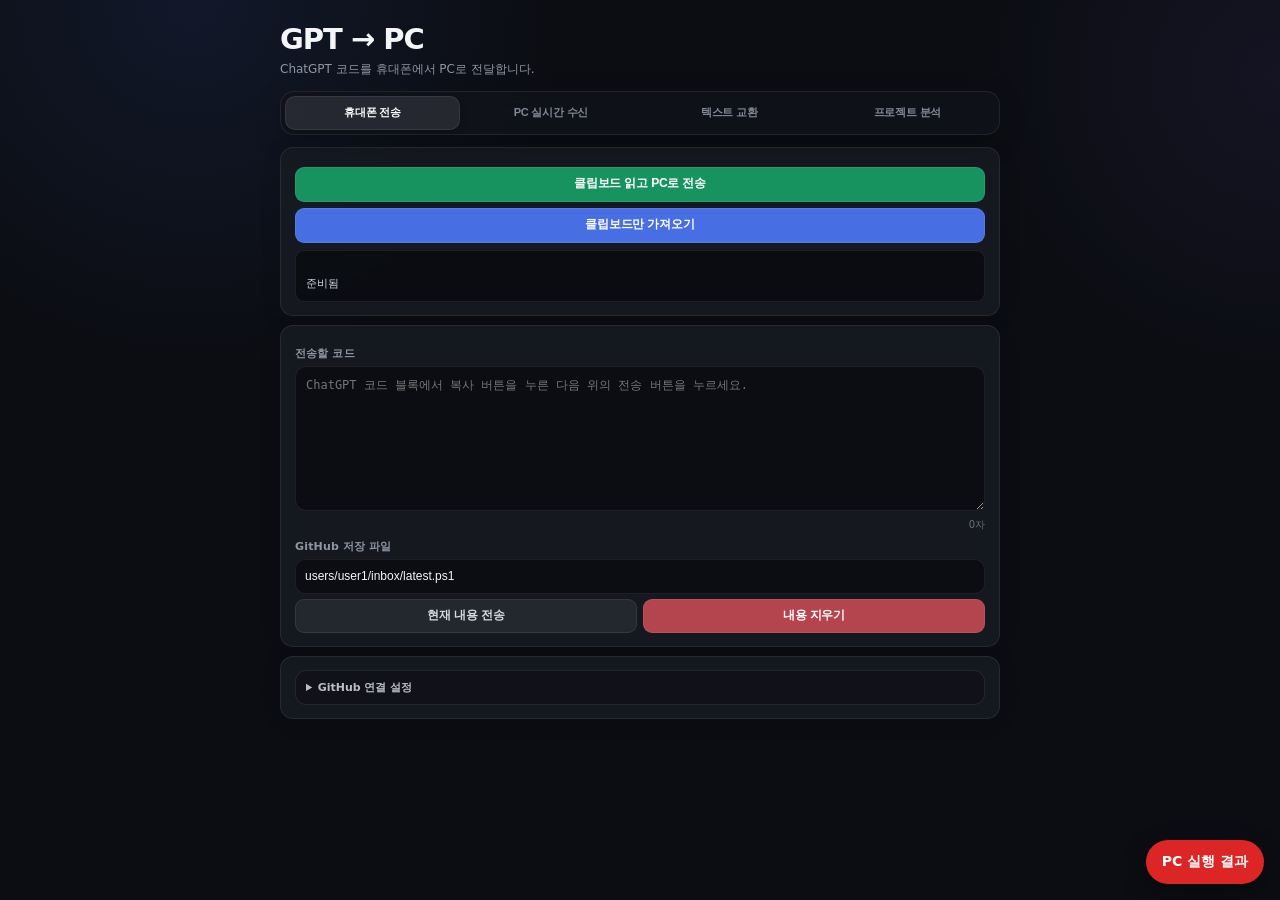
==== commit f06bf6a5: "Add isolated Repomix project analysis V2" ====
--- a/index.html
+++ b/index.html
@@ -1085,6 +1085,8 @@
 </style>
 
 <!-- GPT_COMPACT_UI_END -->
+<!-- GPT_PROJECT_ANALYSIS_V2_CSS -->
+<link rel="stylesheet" href="./project-analysis.css">
 </head>
 
 
@@ -5653,5 +5655,7 @@
 </script>
 
 <!-- GPT_TEXT_ACCORDION_V2_END -->
+<!-- GPT_PROJECT_ANALYSIS_V2_JS -->
+<script src="./project-analysis.js"></script>
 </body>
 </html>
--- a/project-analysis.css
+++ b/project-analysis.css
@@ -0,0 +1,381 @@
+/* ==========================================================
+   GPT -> PC PROJECT ANALYSIS V2
+========================================================== */
+
+#gptAnalysisMode {
+    display: none;
+}
+
+#gptAnalysisMode.analysis-visible {
+    display: block;
+}
+
+
+/* ==========================================================
+   HEADER
+========================================================== */
+
+.analysis-card {
+    padding: 15px !important;
+}
+
+.analysis-title {
+    margin: 0 0 5px;
+
+    color: #f4f5f7;
+
+    font-size: 17px;
+    font-weight: 760;
+
+    letter-spacing: -0.025em;
+}
+
+.analysis-description {
+    margin: 0 0 15px;
+
+    color: #9299a7;
+
+    font-size: 12px;
+    line-height: 1.6;
+}
+
+
+/* ==========================================================
+   INPUT
+========================================================== */
+
+#gptAnalysisMode input[type="text"] {
+    min-height: 40px !important;
+
+    padding: 9px 11px !important;
+
+    font-size: 13px !important;
+}
+
+.analysis-hint {
+    margin-top: 5px;
+
+    color: #747c8b;
+
+    font-size: 11px;
+    line-height: 1.5;
+}
+
+
+/* ==========================================================
+   OPTION
+========================================================== */
+
+.analysis-option {
+    margin-top: 11px;
+    padding: 11px;
+
+    display: flex;
+    align-items: flex-start;
+
+    gap: 9px;
+
+    border:
+        1px solid
+        rgba(255,255,255,.08);
+
+    border-radius: 11px;
+
+    background:
+        rgba(8,10,15,.42);
+
+    cursor: pointer;
+}
+
+.analysis-option input {
+    width: 18px !important;
+    height: 18px !important;
+    min-height: 0 !important;
+
+    margin: 1px 0 0 !important;
+
+    flex: 0 0 auto;
+}
+
+.analysis-option-title {
+    color: #e1e4e9;
+
+    font-size: 12px;
+    font-weight: 670;
+}
+
+.analysis-option-description {
+    margin-top: 2px;
+
+    color: #7f8795;
+
+    font-size: 11px;
+    line-height: 1.45;
+}
+
+
+/* ==========================================================
+   BUTTON
+========================================================== */
+
+#gptAnalysisStart {
+    min-height: 42px !important;
+
+    margin-top: 11px !important;
+
+    font-size: 13px !important;
+}
+
+
+/* ==========================================================
+   STATUS
+========================================================== */
+
+.analysis-status {
+    padding: 11px 12px;
+
+    border:
+        1px solid
+        rgba(255,255,255,.08);
+
+    border-radius: 10px;
+
+    background:
+        rgba(7,9,13,.58);
+
+    color: #d9dde5;
+
+    font-size: 12px;
+    line-height: 1.6;
+
+    white-space: pre-wrap;
+}
+
+.analysis-status.analysis-success {
+    border-color:
+        rgba(34,197,94,.28);
+}
+
+.analysis-status.analysis-warning {
+    border-color:
+        rgba(245,158,11,.30);
+}
+
+.analysis-status.analysis-error {
+    border-color:
+        rgba(239,68,68,.30);
+}
+
+
+/* ==========================================================
+   ACCORDION
+========================================================== */
+
+.analysis-accordion {
+    margin-bottom: 10px;
+
+    overflow: hidden;
+
+    border:
+        1px solid
+        rgba(255,255,255,.085);
+
+    border-radius: 13px;
+
+    background:
+        rgba(24,27,35,.78);
+}
+
+.analysis-accordion-header {
+    width: 100% !important;
+
+    min-height: 50px !important;
+
+    margin: 0 !important;
+    padding: 10px 13px !important;
+
+    display: flex;
+    align-items: center;
+    justify-content: space-between;
+
+    gap: 10px;
+
+    border: 0 !important;
+    border-radius: 0 !important;
+
+    background:
+        rgba(255,255,255,.035) !important;
+
+    color: #f1f3f6 !important;
+
+    box-shadow: none !important;
+}
+
+.analysis-accordion-header:active {
+    transform: none !important;
+}
+
+.analysis-accordion-left {
+    min-width: 0;
+
+    display: flex;
+    align-items: center;
+
+    gap: 9px;
+}
+
+.analysis-accordion-title {
+    overflow: hidden;
+
+    font-size: 13px;
+    font-weight: 710;
+
+    text-overflow: ellipsis;
+    white-space: nowrap;
+}
+
+.analysis-accordion-right {
+    flex: 0 0 auto;
+
+    display: flex;
+    align-items: center;
+
+    gap: 7px;
+}
+
+.analysis-meta {
+    color: #8a92a0;
+
+    font-size: 11px;
+    font-weight: 550;
+}
+
+.analysis-arrow {
+    color: #8a92a0;
+
+    font-size: 12px;
+
+    transition:
+        transform .18s ease;
+}
+
+.analysis-accordion.open
+.analysis-arrow {
+    transform: rotate(180deg);
+}
+
+.analysis-accordion-body {
+    display: none;
+
+    padding: 12px;
+
+    border-top:
+        1px solid
+        rgba(255,255,255,.06);
+}
+
+.analysis-accordion.open
+.analysis-accordion-body {
+    display: block;
+}
+
+
+/* ==========================================================
+   RESULT
+========================================================== */
+
+#gptAnalysisResult {
+    min-height: 230px !important;
+    max-height: 55vh !important;
+
+    padding: 11px !important;
+
+    font-family:
+        "Cascadia Code",
+        Consolas,
+        monospace !important;
+
+    font-size: 12px !important;
+    line-height: 1.5 !important;
+}
+
+.analysis-result-actions {
+    display: grid;
+
+    grid-template-columns:
+        1fr 1fr;
+
+    gap: 7px;
+
+    margin-top: 7px;
+}
+
+.analysis-result-actions button {
+    width: 100% !important;
+
+    min-height: 40px !important;
+
+    font-size: 12px !important;
+}
+
+
+/* ==========================================================
+   SMALL INFO
+========================================================== */
+
+.analysis-path-preview {
+    margin-top: 9px;
+    padding: 9px 10px;
+
+    border:
+        1px solid
+        rgba(255,255,255,.065);
+
+    border-radius: 9px;
+
+    background:
+        rgba(6,8,12,.38);
+
+    color: #737c8a;
+
+    font-family:
+        "Cascadia Code",
+        Consolas,
+        monospace;
+
+    font-size: 10px;
+    line-height: 1.5;
+
+    word-break: break-all;
+}
+
+
+/* ==========================================================
+   MOBILE
+========================================================== */
+
+@media(max-width:600px) {
+
+    .analysis-card {
+        padding: 13px !important;
+    }
+
+    .analysis-title {
+        font-size: 16px;
+    }
+
+    #gptAnalysisResult {
+        min-height: 190px !important;
+    }
+
+    .analysis-result-actions {
+        grid-template-columns: 1fr;
+    }
+
+    .analysis-accordion-header {
+        min-height: 48px !important;
+
+        padding: 9px 11px !important;
+    }
+
+}
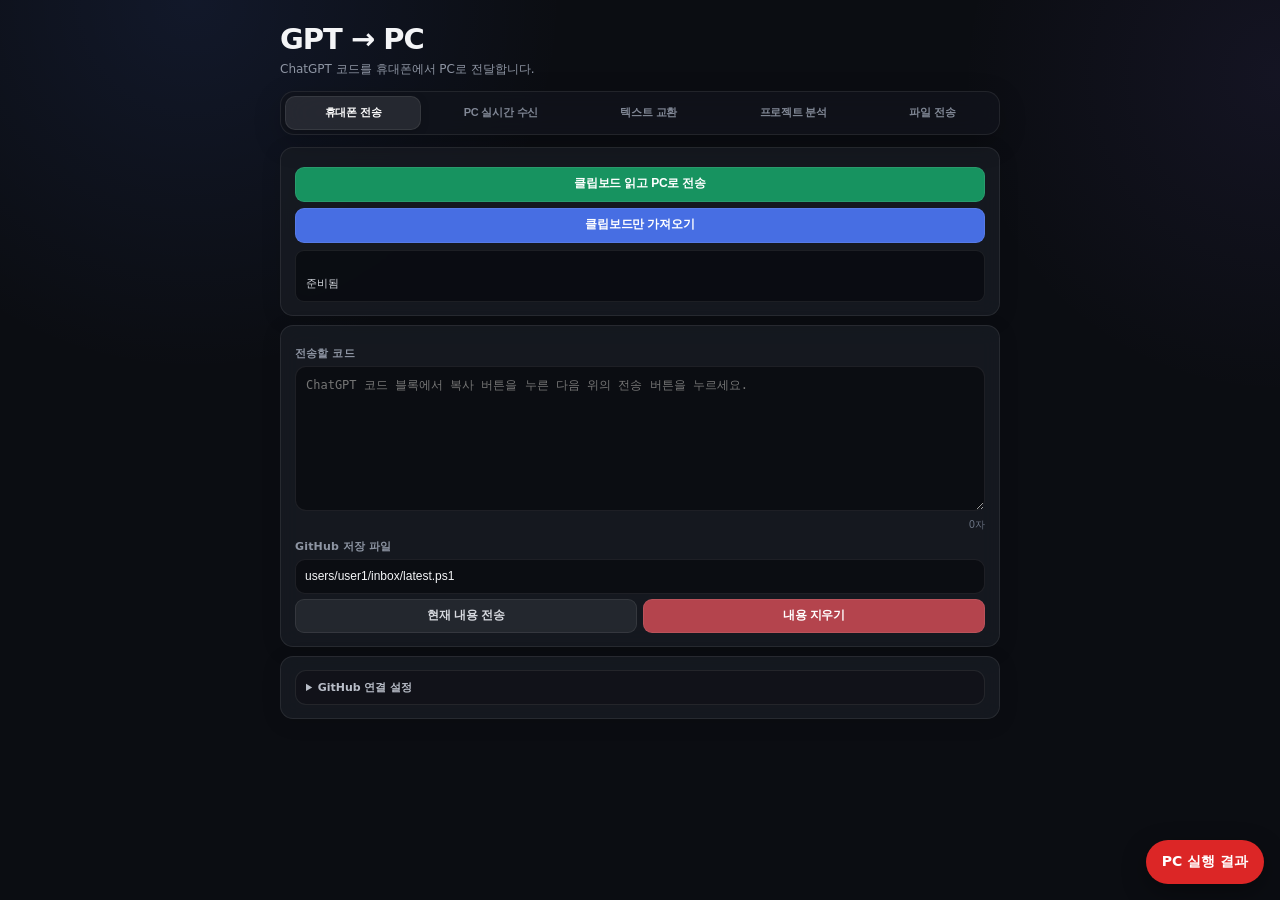
==== commit 733a9b6b: "Add bidirectional file transfer module" ====
--- a/index.html
+++ b/index.html
@@ -1087,6 +1087,8 @@
 <!-- GPT_COMPACT_UI_END -->
 <!-- GPT_PROJECT_ANALYSIS_V2_CSS -->
 <link rel="stylesheet" href="./project-analysis.css">
+<!-- GPT_FILE_TRANSFER_V1_CSS -->
+<link rel="stylesheet" href="./file-transfer.css">
 </head>
 
 
@@ -5657,5 +5659,7 @@
 <!-- GPT_TEXT_ACCORDION_V2_END -->
 <!-- GPT_PROJECT_ANALYSIS_V2_JS -->
 <script src="./project-analysis.js"></script>
+<!-- GPT_FILE_TRANSFER_V1_JS -->
+<script src="./file-transfer.js"></script>
 </body>
 </html>
--- a/file-transfer.css
+++ b/file-transfer.css
@@ -0,0 +1,575 @@
+/* ==========================================================
+   GPT -> PC FILE TRANSFER V1
+========================================================== */
+
+#gptFileMode {
+    display: none;
+}
+
+#gptFileMode.file-mode-visible {
+    display: block;
+}
+
+
+/* ==========================================================
+   TAB BAR - 5개 탭에서도 너무 작아지지 않게
+========================================================== */
+
+.modebar.gpt-file-tabs-enabled {
+    display: flex !important;
+    grid-template-columns: none !important;
+
+    overflow-x: auto;
+    overflow-y: hidden;
+
+    scrollbar-width: none;
+
+    -webkit-overflow-scrolling: touch;
+}
+
+.modebar.gpt-file-tabs-enabled::-webkit-scrollbar {
+    display: none;
+}
+
+.modebar.gpt-file-tabs-enabled > button {
+    flex: 1 0 auto !important;
+
+    width: auto !important;
+    min-width: 104px !important;
+
+    white-space: nowrap;
+}
+
+
+/* ==========================================================
+   MAIN
+========================================================== */
+
+.file-transfer-card {
+    padding: 14px !important;
+}
+
+.file-transfer-title {
+    margin: 0 0 4px;
+
+    color: #f4f5f7;
+
+    font-size: 17px;
+    font-weight: 760;
+
+    letter-spacing: -.025em;
+}
+
+.file-transfer-description {
+    margin-bottom: 13px;
+
+    color: #8e96a5;
+
+    font-size: 12px;
+    line-height: 1.55;
+}
+
+
+/* ==========================================================
+   ROLE
+========================================================== */
+
+.file-role {
+    display: grid;
+
+    grid-template-columns:
+        1fr 1fr;
+
+    gap: 7px;
+
+    margin-top: 7px;
+}
+
+.file-role button {
+    width: 100% !important;
+
+    min-height: 42px !important;
+
+    margin: 0 !important;
+
+    font-size: 13px !important;
+}
+
+.file-role button.selected {
+    background:
+        rgba(128,102,232,.90) !important;
+
+    color: white !important;
+
+    border-color:
+        rgba(170,150,255,.45) !important;
+}
+
+.file-role button.unselected {
+    background:
+        rgba(255,255,255,.055) !important;
+
+    color: #9ca3af !important;
+}
+
+
+/* ==========================================================
+   PATH
+========================================================== */
+
+.file-path-info {
+    margin-top: 9px;
+    padding: 9px 10px;
+
+    border:
+        1px solid
+        rgba(255,255,255,.07);
+
+    border-radius: 9px;
+
+    background:
+        rgba(6,8,12,.45);
+
+    color: #7d8593;
+
+    font-family:
+        "Cascadia Code",
+        Consolas,
+        monospace;
+
+    font-size: 10px;
+    line-height: 1.5;
+
+    word-break: break-all;
+}
+
+
+/* ==========================================================
+   FILE PICKER
+========================================================== */
+
+.file-drop-zone {
+    margin-top: 8px;
+    padding: 17px 12px;
+
+    border:
+        1px dashed
+        rgba(148,163,184,.30);
+
+    border-radius: 12px;
+
+    background:
+        rgba(9,11,16,.42);
+
+    text-align: center;
+
+    cursor: pointer;
+
+    transition:
+        border-color .16s ease,
+        background .16s ease;
+}
+
+.file-drop-zone:hover {
+    border-color:
+        rgba(79,124,255,.55);
+
+    background:
+        rgba(79,124,255,.045);
+}
+
+.file-drop-zone.dragover {
+    border-color:
+        rgba(79,124,255,.75);
+
+    background:
+        rgba(79,124,255,.09);
+}
+
+.file-drop-icon {
+    margin-bottom: 6px;
+
+    font-size: 24px;
+}
+
+.file-drop-title {
+    color: #e3e6ec;
+
+    font-size: 13px;
+    font-weight: 690;
+}
+
+.file-drop-sub {
+    margin-top: 3px;
+
+    color: #79818f;
+
+    font-size: 11px;
+}
+
+#gptFileInput {
+    display: none;
+}
+
+
+/* ==========================================================
+   SELECTED FILE
+========================================================== */
+
+.file-selected {
+    display: none;
+
+    margin-top: 9px;
+    padding: 10px 11px;
+
+    border:
+        1px solid
+        rgba(255,255,255,.08);
+
+    border-radius: 10px;
+
+    background:
+        rgba(10,12,17,.55);
+}
+
+.file-selected.visible {
+    display: flex;
+
+    align-items: center;
+
+    gap: 9px;
+}
+
+.file-selected-icon {
+    flex: 0 0 auto;
+
+    width: 35px;
+    height: 35px;
+
+    display: grid;
+    place-items: center;
+
+    border-radius: 9px;
+
+    background:
+        rgba(79,124,255,.12);
+
+    font-size: 18px;
+}
+
+.file-selected-body {
+    flex: 1;
+
+    min-width: 0;
+}
+
+.file-selected-name {
+    overflow: hidden;
+
+    color: #e8eaf0;
+
+    font-size: 12px;
+    font-weight: 680;
+
+    text-overflow: ellipsis;
+    white-space: nowrap;
+}
+
+.file-selected-size {
+    margin-top: 2px;
+
+    color: #7f8795;
+
+    font-size: 10px;
+}
+
+
+/* ==========================================================
+   UPLOAD BUTTON
+========================================================== */
+
+#gptFileSend {
+    min-height: 43px !important;
+
+    margin-top: 9px !important;
+
+    font-size: 13px !important;
+}
+
+
+/* ==========================================================
+   PROGRESS
+========================================================== */
+
+.file-progress {
+    display: none;
+
+    margin-top: 9px;
+}
+
+.file-progress.visible {
+    display: block;
+}
+
+.file-progress-track {
+    height: 5px;
+
+    overflow: hidden;
+
+    border-radius: 999px;
+
+    background:
+        rgba(255,255,255,.07);
+}
+
+.file-progress-bar {
+    width: 0%;
+    height: 100%;
+
+    border-radius: inherit;
+
+    background: #4f7cff;
+
+    transition:
+        width .18s ease;
+}
+
+.file-progress-text {
+    margin-top: 5px;
+
+    color: #868e9c;
+
+    font-size: 10px;
+}
+
+
+/* ==========================================================
+   RECEIVED LIST
+========================================================== */
+
+.file-list {
+    display: flex;
+    flex-direction: column;
+
+    gap: 7px;
+}
+
+.file-empty {
+    padding: 19px 10px;
+
+    color: #707887;
+
+    font-size: 12px;
+
+    text-align: center;
+}
+
+.file-item {
+    display: flex;
+    align-items: center;
+
+    gap: 9px;
+
+    padding: 10px;
+
+    border:
+        1px solid
+        rgba(255,255,255,.075);
+
+    border-radius: 11px;
+
+    background:
+        rgba(9,11,16,.46);
+}
+
+.file-item-icon {
+    flex: 0 0 auto;
+
+    width: 37px;
+    height: 37px;
+
+    display: grid;
+    place-items: center;
+
+    border-radius: 9px;
+
+    background:
+        rgba(255,255,255,.055);
+
+    font-size: 18px;
+}
+
+.file-item-main {
+    flex: 1;
+
+    min-width: 0;
+}
+
+.file-item-name {
+    overflow: hidden;
+
+    color: #e6e9ef;
+
+    font-size: 12px;
+    font-weight: 660;
+
+    text-overflow: ellipsis;
+    white-space: nowrap;
+}
+
+.file-item-meta {
+    margin-top: 3px;
+
+    color: #747c89;
+
+    font-size: 10px;
+}
+
+.file-download-button {
+    flex: 0 0 auto !important;
+
+    width: auto !important;
+
+    min-height: 34px !important;
+
+    margin: 0 !important;
+
+    padding: 6px 10px !important;
+
+    font-size: 11px !important;
+}
+
+
+/* ==========================================================
+   ACCORDION
+========================================================== */
+
+.file-accordion {
+    margin-bottom: 10px;
+
+    overflow: hidden;
+
+    border:
+        1px solid
+        rgba(255,255,255,.085);
+
+    border-radius: 13px;
+
+    background:
+        rgba(24,27,35,.78);
+}
+
+.file-accordion-header {
+    width: 100% !important;
+
+    min-height: 50px !important;
+
+    margin: 0 !important;
+    padding: 10px 13px !important;
+
+    display: flex;
+    align-items: center;
+    justify-content: space-between;
+
+    border: 0 !important;
+    border-radius: 0 !important;
+
+    background:
+        rgba(255,255,255,.035) !important;
+
+    color: #f2f4f7 !important;
+}
+
+.file-accordion-body {
+    display: none;
+
+    padding: 11px;
+
+    border-top:
+        1px solid
+        rgba(255,255,255,.06);
+}
+
+.file-accordion.open
+.file-accordion-body {
+    display: block;
+}
+
+.file-arrow {
+    color: #89919f;
+
+    transition:
+        transform .18s ease;
+}
+
+.file-accordion.open
+.file-arrow {
+    transform:
+        rotate(180deg);
+}
+
+.file-received-count {
+    margin-right: 7px;
+
+    color: #89919f;
+
+    font-size: 11px;
+}
+
+
+/* ==========================================================
+   STATUS
+========================================================== */
+
+.file-status {
+    padding: 10px 11px;
+
+    border:
+        1px solid
+        rgba(255,255,255,.075);
+
+    border-radius: 10px;
+
+    background:
+        rgba(7,9,13,.55);
+
+    color: #d6dae2;
+
+    font-size: 12px;
+    line-height: 1.55;
+
+    white-space: pre-wrap;
+}
+
+
+/* ==========================================================
+   MOBILE
+========================================================== */
+
+@media(max-width:600px) {
+
+    .modebar.gpt-file-tabs-enabled > button {
+        flex: 0 0 auto !important;
+
+        min-width: 96px !important;
+
+        font-size: 11px !important;
+    }
+
+    .file-transfer-card {
+        padding: 12px !important;
+    }
+
+    .file-role button {
+        min-height: 40px !important;
+    }
+
+    .file-item {
+        padding: 9px;
+    }
+
+    .file-download-button {
+        min-height: 33px !important;
+    }
+
+}
